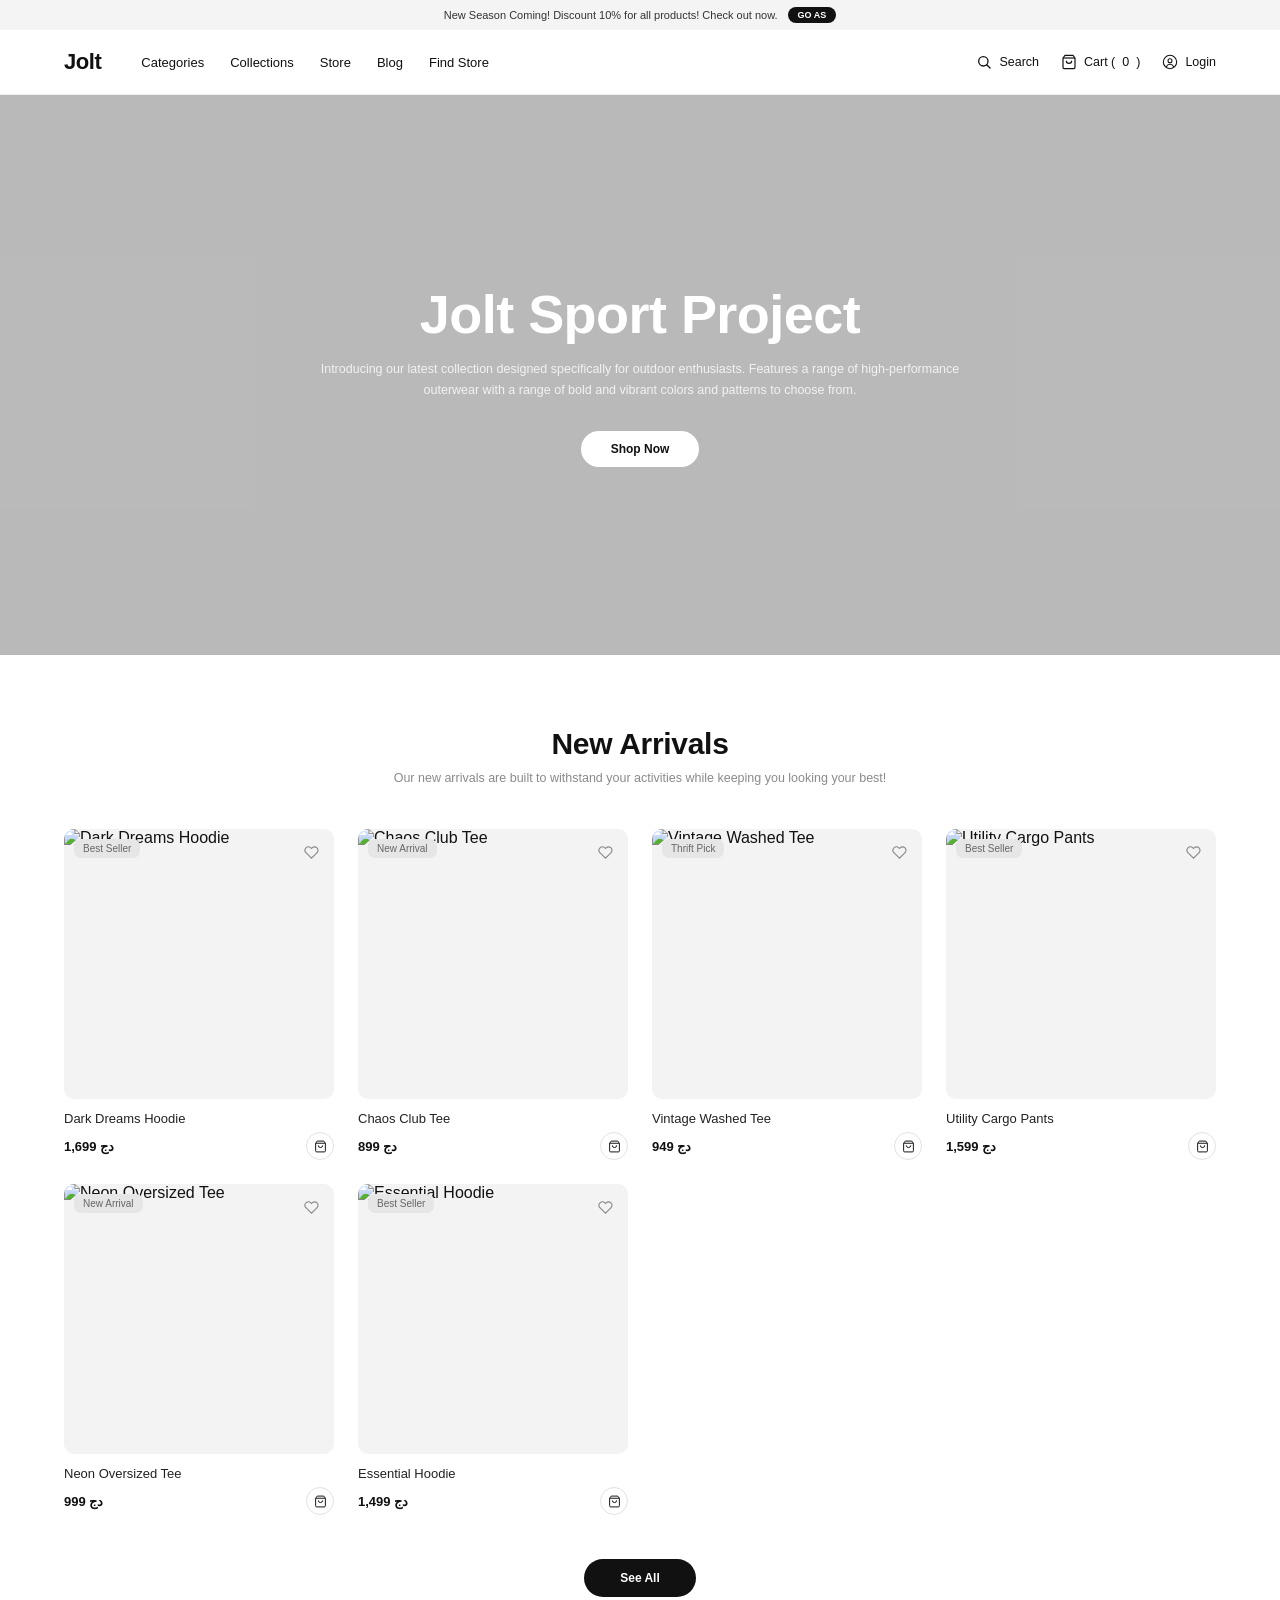
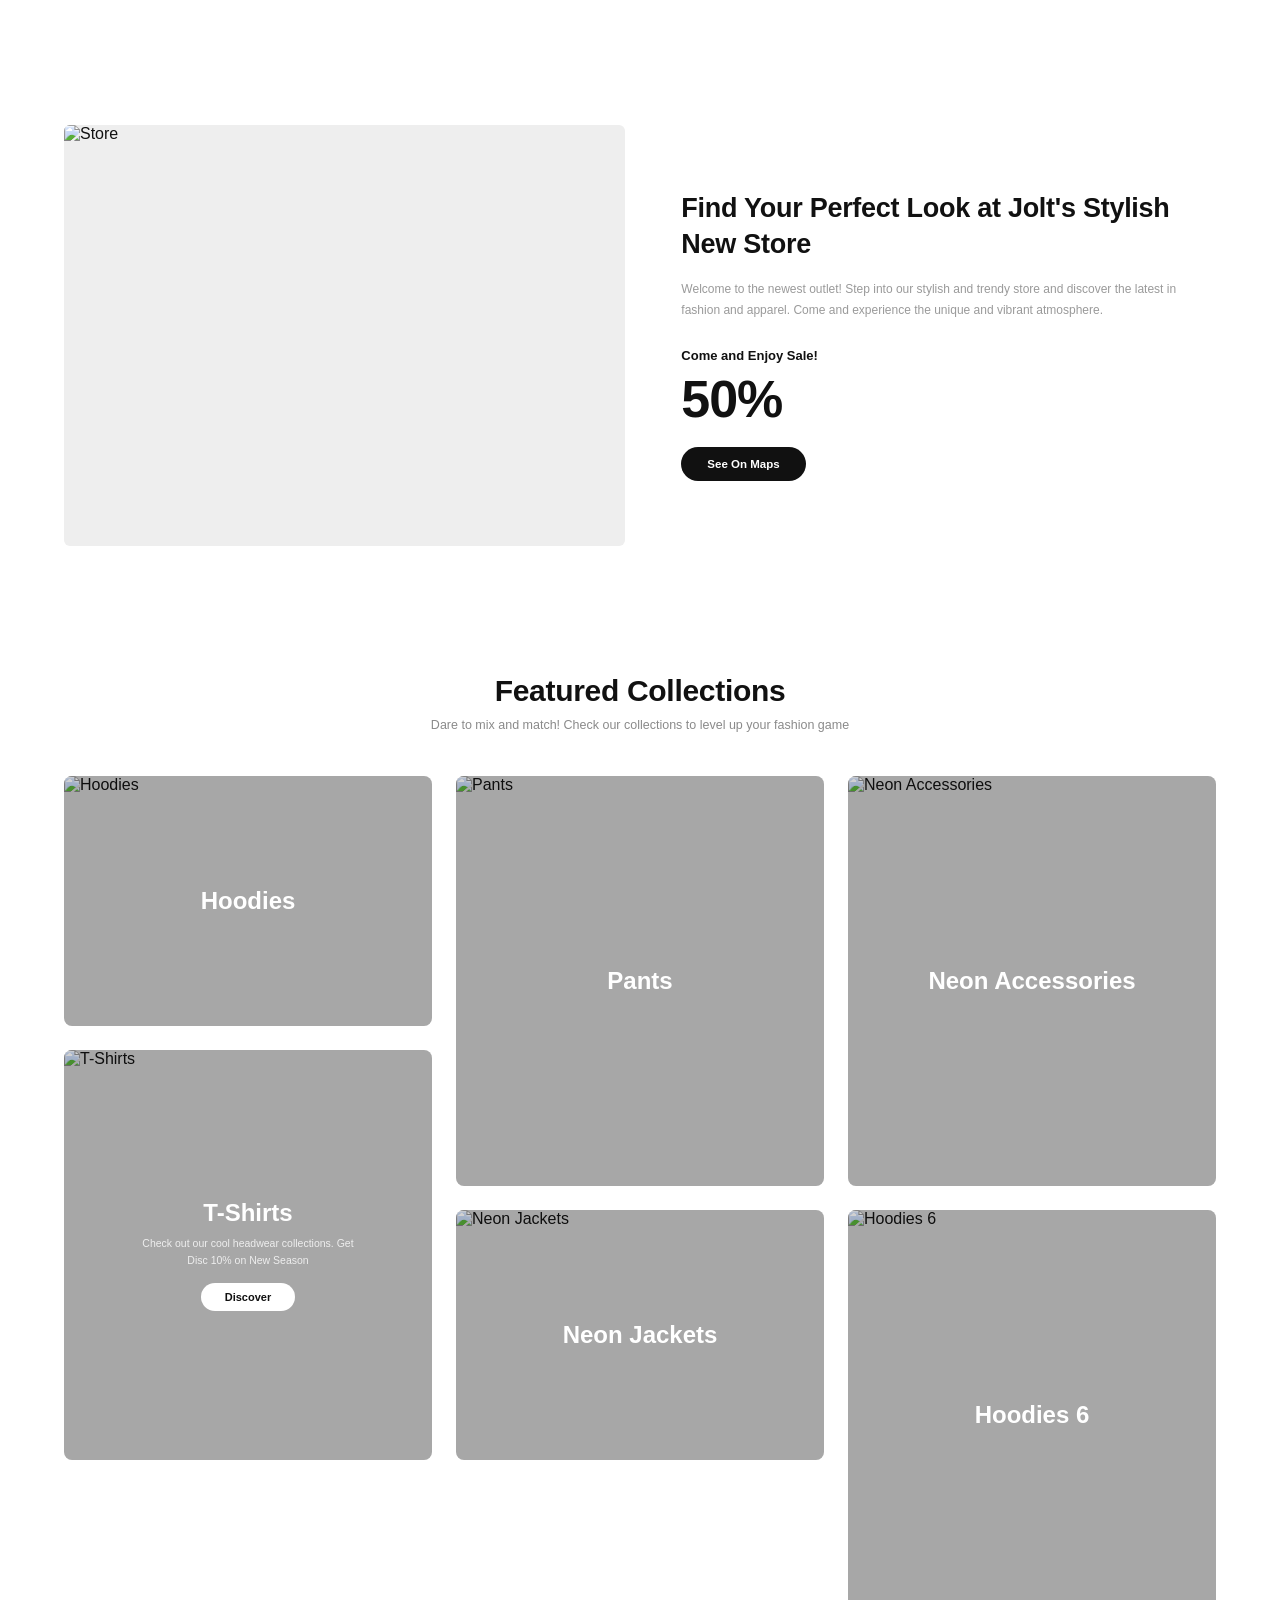
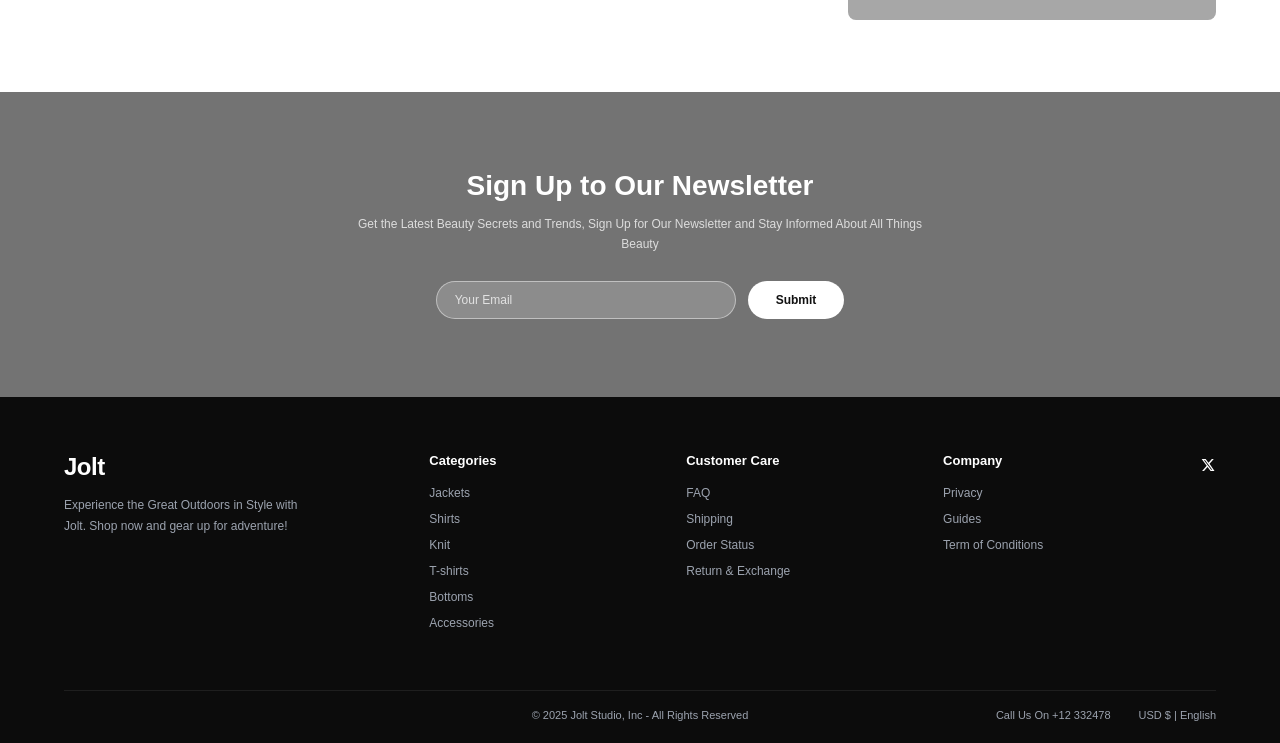
==== black.html @ 1774fdbb "refactor: deep cleanup + extract 3 new shared modules (orders, cart, format) Extracted from white/bl" ====
<!DOCTYPE html>
<html lang="en">
<head>
<meta charset="UTF-8">
<meta name="viewport" content="width=device-width, initial-scale=1.0">
<title>NOIR — Premium Fashion Store</title>
<meta name="description" content="NOIR — Premium fashion store. Curated pieces, premium quality, delivered to your door across Algeria.">
<meta name="theme-color" content="#0f172a">
<link rel="canonical" href="">

<!-- Open Graph -->
<meta property="og:type" content="website">
<meta property="og:title" content="NOIR — Premium Fashion Store">
<meta property="og:description" content="Premium fashion store. Curated pieces, premium quality, delivered to your door across Algeria.">
<meta property="og:site_name" content="NOIR">

<!-- Twitter Card -->
<meta name="twitter:card" content="summary_large_image">
<meta name="twitter:title" content="NOIR — Premium Fashion Store">
<meta name="twitter:description" content="Premium fashion store. Curated pieces, premium quality, delivered to your door across Algeria.">

<!-- Prevent caching of old version -->
<meta http-equiv="Cache-Control" content="no-cache, no-store, must-revalidate">
<meta http-equiv="Pragma" content="no-cache">
<meta http-equiv="Expires" content="0">
<meta name="version" content="noir-v3">

<!-- Force fresh load: redirect to URL with version param if missing -->
<script>
(function() {
    try {
        var VERSION = 'noir-v3';
        var url = new URL(window.location.href);
        if (url.searchParams.get('cv') !== VERSION) {
            url.searchParams.set('cv', VERSION);
            window.location.replace(url.toString());
        }
    } catch (e) {
        console.error('Cache bust failed:', e);
    }
})();
</script>

<link rel="stylesheet" href="https://cdn.jsdelivr.net/fontsource/css/inter@latest/400.css">
<link rel="stylesheet" href="https://cdn.jsdelivr.net/fontsource/css/inter@latest/500.css">
<link rel="stylesheet" href="https://cdn.jsdelivr.net/fontsource/css/inter@latest/600.css">
<link rel="stylesheet" href="https://cdn.jsdelivr.net/fontsource/css/inter@latest/700.css">
<link rel="stylesheet" href="https://cdn.jsdelivr.net/fontsource/css/inter@latest/800.css">
<script src="https://unpkg.com/lucide@latest/dist/umd/lucide.js"></script>
<style>

*{margin:0;padding:0;box-sizing:border-box}
button{font-family:inherit;border:none;background:none;cursor:pointer;color:inherit}
a{text-decoration:none;color:inherit}
img{display:block}
html,body{background:#fff}
body{font-family:'Inter',-apple-system,BlinkMacSystemFont,'Helvetica Neue',Arial,sans-serif;color:#111;-webkit-font-smoothing:antialiased}
.container{max-width:1200px;margin:0 auto;padding:0 24px}
/* ---------- Announcement ---------- */
.announce{background:#f4f4f4;font-size:11px;color:#333;display:flex;align-items:center;justify-content:center;gap:10px;padding:7px 12px;text-align:center}
.announce .pill{background:#111;color:#fff;border-radius:999px;padding:3px 10px;font-size:9px;font-weight:600;flex-shrink:0}
/* ---------- Header ---------- */
.header{background:#fff;border-bottom:1px solid #ececec}
.header-in{display:flex;align-items:center;height:64px;gap:40px}
.logo{font-size:22px;font-weight:800;letter-spacing:-.02em;color:#111}
.nav{display:flex;gap:26px;font-size:13px;color:#111}
.nav a:hover{opacity:.65}
.h-right{margin-left:auto;display:flex;align-items:center;gap:22px;font-size:12.5px;color:#111}
.h-item{display:flex;align-items:center;gap:7px;cursor:pointer}
.h-item:hover{opacity:.65}
.h-item svg{width:16px;height:16px}
/* ---------- Buttons ---------- */
.btn{display:inline-flex;align-items:center;justify-content:center;gap:8px;border-radius:999px;font-weight:600;transition:opacity .15s}
.btn:hover{opacity:.85}
.btn-white{background:#fff;color:#111;padding:11px 30px;font-size:12px}
.btn-black{background:#111;color:#fff;padding:11px 26px;font-size:11.5px}
/* ---------- Hero ---------- */
.hero{position:relative;height:560px;background-position:center;background-size:cover}
.hero::after{content:'';position:absolute;inset:0;background:rgba(25,25,25,.30)}
.hero-in{position:relative;z-index:1;height:100%;display:flex;flex-direction:column;align-items:center;justify-content:center;text-align:center;color:#fff;padding:0 24px}
.hero h1{font-size:54px;font-weight:700;letter-spacing:-.01em}
.hero p{margin-top:14px;max-width:660px;font-size:12.5px;line-height:1.7;color:#f2f2f2}
.hero .btn-white{margin-top:30px}
/* ---------- Sections ---------- */
.section{padding:72px 0}
.sec-title{font-size:30px;font-weight:700;text-align:center;letter-spacing:-.01em}
.sec-sub{margin-top:10px;text-align:center;font-size:12.5px;color:#8a8a8a}
/* ---------- Product cards ---------- */
.p-grid{display:grid;grid-template-columns:repeat(4,1fr);gap:24px;margin-top:44px}
.p-img{position:relative;background:#f3f3f3;border-radius:10px;aspect-ratio:1;overflow:hidden;cursor:pointer}
.p-img img{width:100%;height:100%;object-fit:cover}
.heart{position:absolute;top:10px;right:10px;width:26px;height:26px;display:flex;align-items:center;justify-content:center;color:#8b8b8b;border-radius:50%;z-index:2}
.heart svg{width:15px;height:15px;fill:none;stroke:currentColor;stroke-width:1.8}
.heart.active{color:#e12d2d}
.heart.active svg{fill:#e12d2d;stroke:#e12d2d}
.badge{position:absolute;top:10px;left:10px;background:#e6e6e6;color:#666;font-size:10px;padding:4px 9px;border-radius:7px;font-weight:500;z-index:2}
.p-name{margin-top:12px;font-size:13px;color:#222}
.p-row{display:flex;align-items:center;justify-content:space-between;margin-top:6px}
.p-price{font-size:13px;font-weight:700}
.p-add{width:28px;height:28px;border:1px solid #e2e2e2;border-radius:50%;background:#fff;display:flex;align-items:center;justify-content:center;color:#111}
.p-add:hover{background:#111;color:#fff}
.p-add svg{width:13px;height:13px}
.see-all{margin:44px auto 0;display:flex;padding:12px 36px;font-size:12px}
/* ---------- Tokyo ---------- */
.tokyo{display:grid;grid-template-columns:1.05fr 1fr;gap:56px;align-items:center;padding:56px 0}
.tokyo-img{border-radius:6px;overflow:hidden;aspect-ratio:4/3;background:#eee}
.tokyo-img img{width:100%;height:100%;object-fit:cover}
.tokyo h2{font-size:27px;font-weight:700;line-height:1.35;letter-spacing:-.01em}
.tokyo p{margin-top:16px;font-size:12px;color:#9a9a9a;line-height:1.8}
.tokyo .sale-l{margin-top:26px;font-size:13px;font-weight:700;color:#111}
.tokyo .sale-n{font-size:52px;font-weight:800;margin:6px 0 18px;letter-spacing:-.02em}
/* ---------- Collections ---------- */
.coll-grid{display:grid;grid-template-columns:repeat(3,1fr);gap:24px;margin-top:44px}
.coll-col{display:flex;flex-direction:column;gap:24px}
.coll-card{position:relative;border-radius:8px;overflow:hidden;background:#ccc}
.coll-card img{position:absolute;inset:0;width:100%;height:100%;object-fit:cover}
.coll-card::after{content:'';position:absolute;inset:0;background:rgba(0,0,0,.18)}
.coll-in{position:absolute;inset:0;z-index:1;display:flex;flex-direction:column;align-items:center;justify-content:center;color:#fff;text-align:center;padding:16px}
.coll-in h3{font-size:24px;font-weight:600}
.coll-in p{margin-top:8px;font-size:10.5px;color:#eee;max-width:230px;line-height:1.6}
.coll-in .btn-white{margin-top:14px;padding:8px 24px;font-size:11px}
/* ---------- Newsletter ---------- */
.news{position:relative;background-position:center;background-size:cover;padding:78px 24px;text-align:center;color:#fff}
.news::after{content:'';position:absolute;inset:0;background:rgba(0,0,0,.55)}
.news-in{position:relative;z-index:1}
.news h2{font-size:28px;font-weight:700}
.news p{margin:12px auto 26px;font-size:12px;color:#ddd;max-width:600px;line-height:1.7}
.news-form{display:flex;gap:12px;justify-content:center;flex-wrap:wrap}
.news-input{width:300px;max-width:78vw;border-radius:999px;padding:11px 18px;border:1px solid rgba(255,255,255,.45);background:rgba(255,255,255,.18);color:#fff;font-size:12px;outline:none;font-family:inherit}
.news-input::placeholder{color:#e2e2e2}
.news-form .btn-white{padding:11px 28px;font-size:12px}
/* ---------- Footer ---------- */
.footer{background:#0c0c0c;color:#9ca3af;padding:56px 0 0;font-size:12px}
.f-grid{display:grid;grid-template-columns:1.5fr 1fr 1fr 1fr auto;gap:40px;align-items:start}
.f-brand .logo{color:#fff;font-size:24px}
.f-brand p{margin-top:14px;line-height:1.8;max-width:250px}
.f-col h4{color:#fff;font-size:13px;font-weight:600;margin-bottom:18px}
.f-col a{display:block;margin-bottom:12px;color:#9ca3af}
.f-col a:hover{color:#fff}
.f-social{display:flex;gap:14px;color:#fff;padding-top:4px}
.f-social a:hover{opacity:.7}
.f-social svg{width:16px;height:16px}
.f-bottom{margin-top:48px;border-top:1px solid #1f1f1f;padding:18px 0 22px}
.f-bottom-in{position:relative;display:flex;align-items:center;justify-content:center;font-size:11px;color:#9ca3af}
.f-right{position:absolute;right:0;display:flex;gap:28px}
/* ---------- Product page ---------- */
.crumb{display:flex;gap:8px;align-items:center;font-size:11px;color:#9a9a9a;padding:18px 0}
.crumb a:hover{color:#111}
.crumb .sep{color:#cfcfcf}
.crumb .cur{color:#111}
.pdp{display:grid;grid-template-columns:1.12fr 1fr;gap:32px;align-items:start}
.gallery{display:grid;grid-template-columns:88px 1fr;gap:16px;align-items:start}
.thumbs{display:flex;flex-direction:column;gap:12px}
.thumb{width:88px;height:88px;border-radius:8px;overflow:hidden;background:#f3f3f3;padding:0;border:1px solid transparent;cursor:pointer}
.thumb img{width:100%;height:100%;object-fit:cover}
.thumb.sel{border-color:#d5d5d5}
.thumb-more{width:40px;height:40px;margin:4px auto 0;border:1px solid #e3e3e3;border-radius:50%;display:flex;align-items:center;justify-content:center;background:#fff}
.thumb-more:hover{background:#f5f5f5}
.main-img{position:relative;background:#f3f3f3;border-radius:12px;aspect-ratio:1;overflow:hidden}
.main-img img{width:100%;height:100%;object-fit:cover}
.disc{position:absolute;top:14px;left:14px;background:#ef3e36;color:#fff;font-size:11px;font-weight:600;padding:4px 9px;border-radius:6px}
.heart-circle{position:absolute;top:12px;right:12px;width:38px;height:38px;border-radius:50%;background:#fff;display:flex;align-items:center;justify-content:center;box-shadow:0 1px 4px rgba(0,0,0,.08);color:#333}
.heart-circle svg{width:16px;height:16px;fill:none;stroke:currentColor;stroke-width:1.8}
.heart-circle.active{color:#e12d2d}
.heart-circle.active svg{fill:#e12d2d;stroke:#e12d2d}
.info h1{font-size:26px;font-weight:700;letter-spacing:-.01em}
.rate-row{display:flex;align-items:center;gap:10px;margin-top:12px}
.rate-count{font-size:12px;color:#8a8a8a}
.stars{display:inline-flex;gap:2px;align-items:center}
.star{position:relative;display:inline-block}
.star>svg{display:block}
.star-clip{position:absolute;left:0;top:0;height:100%;overflow:hidden;display:flex}
.price-row{display:flex;align-items:baseline;gap:12px;margin-top:16px}
.price{font-size:24px;font-weight:800}
.price-old{font-size:15px;color:#b0b0b0;text-decoration:line-through}
.p-desc{margin-top:16px;font-size:13px;color:#555;line-height:1.7;max-width:430px}
.opt{margin-top:22px;font-size:12px;color:#444}
.swatches{display:flex;gap:12px;margin-top:10px}
.swatch{width:30px;height:30px;border-radius:50%;cursor:pointer}
.swatch.sel{box-shadow:0 0 0 2px #fff,0 0 0 4px #111}
.qty-row{display:flex;gap:10px;margin-top:10px}
.qty-btn{width:38px;height:38px;border:1px solid #e2e2e2;border-radius:8px;background:#fff;font-size:16px}
.qty-btn:hover{background:#f5f5f5}
.qty-val{width:38px;height:38px;border:1px solid #e2e2e2;border-radius:8px;display:flex;align-items:center;justify-content:center;font-size:13px}
.add-cart{width:100%;margin-top:24px;background:#111;color:#fff;border-radius:999px;padding:14px;font-size:13px;font-weight:600;display:flex;align-items:center;justify-content:center;gap:10px}
.add-cart:hover{opacity:.85}
.add-cart svg{width:15px;height:15px}
.buy-now{width:100%;margin-top:12px;background:#f1f1f1;color:#111;border-radius:999px;padding:14px;font-size:13px;font-weight:600}
.buy-now:hover{background:#e7e7e7}
.perks{display:flex;gap:28px;margin-top:26px}
.perk{display:flex;gap:10px;align-items:flex-start}
.perk svg{width:20px;height:20px;color:#111;flex-shrink:0}
.perk b{font-size:12px;display:block;font-weight:600}
.perk span{font-size:11px;color:#8a8a8a}
/* ---------- Description tabs ---------- */
.desc-sec{display:grid;grid-template-columns:1fr 1fr;gap:56px;margin-top:60px}
.tabs{display:flex;gap:34px;border-bottom:1px solid #e7e7e7}
.tab{padding:12px 2px;font-size:13px;color:#8a8a8a;border-bottom:2px solid transparent;margin-bottom:-1px}
.tab.active{color:#111;border-color:#111;font-weight:600}
.desc-body{padding-top:24px;font-size:13px;color:#555;line-height:1.8}
.desc-body ul{margin-top:18px;list-style:none}
.desc-body li{margin-bottom:12px;padding-left:16px;position:relative;font-size:12px;color:#666}
.desc-body li::before{content:'•';position:absolute;left:0;color:#666}
.desc-img{width:100%;height:100%;min-height:360px;object-fit:cover}
/* ---------- Reviews ---------- */
.reviews{margin-top:56px;border-top:1px solid #eee;padding-top:40px}
.rev-head{display:flex;align-items:center;justify-content:space-between}
.rev-head h2{font-size:17px;font-weight:700}
.rev-head h2 span{font-weight:500;color:#555}
.view-all{font-size:12px;color:#555}
.view-all:hover{color:#111}
.rev-grid{display:grid;grid-template-columns:auto 1fr 1.25fr auto;gap:44px;align-items:center;margin-top:28px}
.rev-score .big{font-size:52px;font-weight:800;letter-spacing:-.02em}
.rev-score .stars{margin:12px 0 10px}
.rev-score .sub{font-size:11px;color:#8a8a8a}
.bars{display:flex;flex-direction:column;gap:9px;min-width:250px}
.bar-row{display:flex;align-items:center;gap:8px;font-size:11px;color:#555}
.bar-row .n{width:8px}
.bar-row .star-i{color:#f59e0b;display:flex}
.bar-track{flex:1;height:5px;background:#ececec;border-radius:999px;overflow:hidden}
.bar-fill{height:100%;background:#111;border-radius:999px}
.bar-pct{width:32px;text-align:right;color:#777}
.rev-card{background:#f7f7f7;border-radius:12px;padding:22px}
.rev-top{display:flex;justify-content:space-between;align-items:center}
.rev-date{font-size:11px;color:#8a8a8a}
.rev-title{margin-top:14px;font-size:13px;font-weight:700}
.rev-text{margin-top:8px;font-size:12px;color:#666;line-height:1.7}
.rev-author{margin-top:14px;font-size:12px;font-weight:600}
.rev-nav{display:flex;gap:10px}
.rev-arrow{width:38px;height:38px;border:1px solid #e3e3e3;border-radius:50%;background:#fff;display:flex;align-items:center;justify-content:center}
.rev-arrow:hover{background:#f5f5f5}
.rev-arrow svg{width:14px;height:14px}
.related h2{font-size:18px;font-weight:700;margin:56px 0 24px}
.rel-grid{display:grid;grid-template-columns:repeat(5,1fr);gap:20px}
.rel-grid .p-name{font-size:12px}
.rel-grid .p-price{font-size:12px}
/* ---------- Responsive ---------- */
@media (max-width:1100px){
  .p-grid{grid-template-columns:repeat(3,1fr)}
  .rel-grid{grid-template-columns:repeat(3,1fr)}
  .rev-grid{grid-template-columns:auto 1fr;gap:32px}
  .f-grid{grid-template-columns:1.4fr 1fr 1fr;row-gap:36px}
  .f-social{grid-column:1/-1}
}
@media (max-width:900px){
  .nav{display:none}
  .pdp{grid-template-columns:1fr}
  .gallery{grid-template-columns:1fr}
  .thumbs{flex-direction:row;order:2;overflow-x:auto}
  .thumb{flex-shrink:0}
  .thumb-more{margin:0}
  .desc-sec{grid-template-columns:1fr;gap:28px}
  .desc-img{min-height:260px}
  .tokyo{grid-template-columns:1fr;gap:28px;padding:40px 0}
  .coll-grid{grid-template-columns:1fr 1fr}
  .rev-grid{grid-template-columns:1fr;gap:28px}
  .f-grid{grid-template-columns:1fr 1fr}
  .hero{height:460px}
  .hero h1{font-size:40px}
}
@media (max-width:640px){
  .p-grid{grid-template-columns:repeat(2,1fr);gap:14px}
  .rel-grid{grid-template-columns:repeat(2,1fr);gap:14px}
  .coll-grid{grid-template-columns:1fr}
  .hero h1{font-size:32px}
  .sec-title{font-size:24px}
  .tokyo h2{font-size:22px}
  .tokyo .sale-n{font-size:42px}
  .f-grid{grid-template-columns:1fr}
  .f-bottom-in{flex-direction:column;gap:10px}
  .f-right{position:static;gap:18px}
  .perks{flex-direction:column;gap:16px}
  .h-right{gap:14px}
  .section{padding:52px 0}
}

/* ===== HIDDEN INFRASTRUCTURE STYLES (toast, cart drawer, zoom overlay) ===== */
/* These styles are for NEW elements added to support black's backend services.
   They do NOT modify any existing black-update styles. */

/* Toast notification */
#toast{position:fixed;bottom:24px;left:50%;transform:translateX(-50%) translateY(100px);background:#111;color:#fff;padding:12px 24px;border-radius:8px;font-size:13px;font-weight:500;z-index:99999;opacity:0;transition:opacity .3s,transform .3s;pointer-events:none;box-shadow:0 4px 12px rgba(0,0,0,.15);max-width:90vw;text-align:center}
#toast.show{opacity:1;transform:translateX(-50%) translateY(0)}
#toastMsg{display:inline-block}

/* Cart drawer (slide-in from right) */
#cartOverlay{position:fixed;inset:0;background:rgba(0,0,0,.45);z-index:9997;opacity:0;visibility:hidden;transition:opacity .3s,visibility .3s}
#cartOverlay.active{opacity:1;visibility:visible}
#cartDrawer{position:fixed;top:0;right:0;bottom:0;width:380px;max-width:90vw;background:#fff;z-index:9998;transform:translateX(100%);transition:transform .3s;display:flex;flex-direction:column;font-family:'Inter',sans-serif}
#cartDrawer.active{transform:translateX(0)}
#cartDrawer .cart-header{display:flex;align-items:center;justify-content:space-between;padding:18px 20px;border-bottom:1px solid #ececec}
#cartDrawer .cart-header h3{font-size:16px;font-weight:700;color:#111}
#cartDrawer .cart-close{font-size:24px;color:#999;background:none;border:none;cursor:pointer;line-height:1}
#cartDrawer .cart-close:hover{color:#111}
#cartDrawer .cart-body{flex:1;overflow-y:auto;padding:16px 20px}
#cartDrawer .cart-empty{text-align:center;padding:40px 20px;color:#888}
#cartDrawer .cart-empty svg{width:48px;height:48px;margin:0 auto 12px;display:block;stroke:#ccc}
#cartDrawer .cart-empty h4{font-size:15px;font-weight:600;color:#333;margin-bottom:6px}
#cartDrawer .cart-empty p{font-size:12px;color:#999}
#cartDrawer .cart-item{display:flex;gap:12px;padding:12px 0;border-bottom:1px solid #f0f0f0}
#cartDrawer .cart-item-img{width:60px;height:60px;border-radius:8px;overflow:hidden;background:#f3f3f3;flex-shrink:0}
#cartDrawer .cart-item-img img{width:100%;height:100%;object-fit:cover}
#cartDrawer .cart-item-info{flex:1;min-width:0}
#cartDrawer .cart-item-name{font-size:13px;font-weight:600;color:#111;margin-bottom:4px}
#cartDrawer .cart-item-variant{font-size:11px;color:#888;margin-bottom:8px}
#cartDrawer .cart-item-controls{display:flex;align-items:center;justify-content:space-between}
#cartDrawer .cart-item-qty{display:flex;align-items:center;gap:8px}
#cartDrawer .cart-item-qty button{width:24px;height:24px;border:1px solid #e2e2e2;border-radius:4px;background:#fff;cursor:pointer;display:flex;align-items:center;justify-content:center}
#cartDrawer .cart-item-qty button:hover{background:#f5f5f5}
#cartDrawer .cart-item-qty span{font-size:13px;font-weight:600;min-width:20px;text-align:center}
#cartDrawer .cart-item-price{font-size:13px;font-weight:700;color:#111}
#cartDrawer .cart-item-remove{width:28px;height:28px;background:none;border:none;cursor:pointer;color:#999;display:flex;align-items:center;justify-content:center;flex-shrink:0}
#cartDrawer .cart-item-remove:hover{color:#e12d2d}
#cartDrawer .cart-footer{padding:16px 20px;border-top:1px solid #ececec;background:#fafafa}
#cartDrawer .cart-total-row{display:flex;justify-content:space-between;font-size:13px;margin-bottom:8px;color:#555}
#cartDrawer .cart-total-row.grand{font-size:16px;font-weight:700;color:#111;border-top:1px solid #ddd;padding-top:8px;margin-top:4px}
#cartDrawer .btn-cart-checkout{width:100%;margin-top:12px;padding:14px;background:#111;color:#fff;border:none;border-radius:999px;cursor:pointer;font-size:13px;font-weight:600;display:flex;align-items:center;justify-content:center;gap:8px;font-family:inherit}
#cartDrawer .btn-cart-checkout:hover{opacity:.85}

/* Zoom overlay (full-screen image viewer) */
#zoomOverlay{position:fixed;inset:0;background:rgba(0,0,0,.92);z-index:99999;display:none;align-items:center;justify-content:center;flex-direction:column}
#zoomOverlay.active{display:flex}
#zoomOverlay img{max-width:90vw;max-height:80vh;object-fit:contain;border-radius:4px}
#zoomOverlay .zoom-counter{color:#fff;font-size:14px;margin-top:16px;font-family:'Inter',sans-serif}
#zoomOverlay .zoom-close{position:absolute;top:20px;right:24px;width:40px;height:40px;border-radius:50%;background:rgba(255,255,255,.15);color:#fff;border:none;cursor:pointer;font-size:22px;display:flex;align-items:center;justify-content:center}
#zoomOverlay .zoom-close:hover{background:rgba(255,255,255,.25)}
#zoomOverlay .zoom-prev,#zoomOverlay .zoom-next{position:absolute;top:50%;transform:translateY(-50%);width:44px;height:44px;border-radius:50%;background:rgba(255,255,255,.15);color:#fff;border:none;cursor:pointer;display:flex;align-items:center;justify-content:center}
#zoomOverlay .zoom-prev:hover,#zoomOverlay .zoom-next:hover{background:rgba(255,255,255,.25)}
#zoomOverlay .zoom-prev{left:24px}
#zoomOverlay .zoom-next{right:24px}
#zoomOverlay .zoom-prev svg,#zoomOverlay .zoom-next svg{width:20px;height:20px;stroke:#fff}

/* ============ DIRECT ORDER CARD (Product Page) ============ */
.direct-order-card{background:#fff;border:1px solid #ececec;border-radius:12px;padding:28px;margin-top:32px;max-width:480px}
.direct-order-card .doc-header{display:flex;align-items:center;gap:10px;margin-bottom:18px;padding-bottom:14px;border-bottom:1px solid #f0f0f0}
.direct-order-card .doc-header svg{width:18px;height:18px;color:#111;flex-shrink:0}
.direct-order-card .doc-header h3{font-size:15px;font-weight:700;color:#111;letter-spacing:-.01em}
.direct-order-card .doc-item{display:flex;gap:14px;padding:12px 0;border-bottom:1px solid #f5f5f5}
.direct-order-card .doc-item-img{width:64px;height:64px;border-radius:8px;overflow:hidden;background:#f3f3f3;flex-shrink:0}
.direct-order-card .doc-item-img img{width:100%;height:100%;object-fit:cover}
.direct-order-card .doc-item-info{flex:1;min-width:0}
.direct-order-card .doc-item-name{font-size:13px;font-weight:600;color:#111;margin-bottom:3px}
.direct-order-card .doc-item-variant{font-size:11px;color:#888}
.direct-order-card .doc-item-price{font-size:14px;font-weight:700;color:#111;text-align:right;white-space:nowrap}
.direct-order-card .doc-item-price-old{font-size:11px;color:#b0b0b0;text-decoration:line-through;font-weight:400;display:block}
.direct-order-card .doc-qty-row{display:flex;align-items:center;justify-content:space-between;padding:14px 0;border-bottom:1px solid #f5f5f5}
.direct-order-card .doc-qty-label{font-size:12px;color:#555;font-weight:500}
.direct-order-card .doc-qty-control{display:flex;align-items:center;gap:0;border:1px solid #e2e2e2;border-radius:999px;overflow:hidden}
.direct-order-card .doc-qty-control button{width:32px;height:32px;background:#fff;display:flex;align-items:center;justify-content:center;cursor:pointer;color:#111;transition:background .15s}
.direct-order-card .doc-qty-control button:hover{background:#f5f5f5}
.direct-order-card .doc-qty-control span{min-width:36px;text-align:center;font-size:13px;font-weight:600;color:#111}
.direct-order-card .doc-totals{padding:14px 0}
.direct-order-card .doc-total-row{display:flex;justify-content:space-between;align-items:center;padding:5px 0;font-size:12.5px;color:#666}
.direct-order-card .doc-total-row.grand{font-size:16px;font-weight:700;color:#111;border-top:1px solid #ececec;margin-top:6px;padding-top:12px}
.direct-order-card .doc-total-row .free{color:#1e7e34;font-weight:600}
.direct-order-card .doc-total-row .discount{color:#ef3e36}
.direct-order-card .doc-submit{width:100%;background:#111;color:#fff;border-radius:999px;padding:14px;font-size:13px;font-weight:600;cursor:pointer;margin-top:8px;display:flex;align-items:center;justify-content:center;gap:8px;transition:opacity .15s}
.direct-order-card .doc-submit:hover{opacity:.85}
.direct-order-card .doc-submit svg{width:15px;height:15px}
.direct-order-card .doc-submit:disabled{opacity:.5;cursor:not-allowed}
.direct-order-card .doc-trust{display:flex;align-items:center;gap:10px;margin-top:14px;padding:12px;background:#fafafa;border-radius:8px}
.direct-order-card .doc-trust svg{width:18px;height:18px;color:#111;flex-shrink:0}
.direct-order-card .doc-trust-title{font-size:12px;font-weight:600;color:#111}
.direct-order-card .doc-trust-sub{font-size:10.5px;color:#888}
.direct-order-card .doc-terms{font-size:10.5px;color:#999;text-align:center;margin-top:10px;line-height:1.5}
.direct-order-card .doc-form-section{margin-top:16px;padding-top:16px;border-top:1px solid #f0f0f0}
.direct-order-card .doc-form-section h4{font-size:12px;font-weight:700;color:#111;margin-bottom:10px;text-transform:uppercase;letter-spacing:.05em}
.direct-order-card .doc-form-row{display:grid;grid-template-columns:1fr 1fr;gap:10px;margin-bottom:10px}
.direct-order-card .doc-form-row.single{grid-template-columns:1fr}
.direct-order-card .doc-input,.direct-order-card .doc-select,.direct-order-card .doc-textarea{width:100%;padding:10px 12px;border:1px solid #e2e2e2;border-radius:8px;font-size:12.5px;font-family:inherit;color:#111;background:#fff;outline:none;transition:border-color .15s}
.direct-order-card .doc-input:focus,.direct-order-card .doc-select:focus,.direct-order-card .doc-textarea:focus{border-color:#111}
.direct-order-card .doc-textarea{resize:vertical;min-height:60px}
.direct-order-card .doc-delivery-types{display:flex;gap:8px;margin-bottom:10px}
.direct-order-card .doc-delivery-btn{flex:1;padding:10px;border:1px solid #e2e2e2;border-radius:8px;background:#fff;cursor:pointer;font-size:11.5px;color:#555;display:flex;align-items:center;justify-content:center;gap:6px;transition:all .15s}
.direct-order-card .doc-delivery-btn svg{width:14px;height:14px}
.direct-order-card .doc-delivery-btn.active{background:#111;color:#fff;border-color:#111}
.direct-order-card .doc-shipping-info{font-size:11px;color:#666;padding:8px 12px;background:#f8f8f8;border-radius:6px;margin-bottom:10px;display:flex;align-items:center;gap:6px}
.direct-order-card .doc-shipping-info svg{width:13px;height:13px;color:#111;flex-shrink:0}

/* TTS section inside direct order card (black.html style — black/white, not purple) */
.direct-order-card .tts-block{background:#fafafa;border:1px solid #ececec;border-radius:8px;padding:14px;margin:14px 0}
.direct-order-card .tts-block.active{background:#fff;border-color:#111}
.direct-order-card .tts-header{display:flex;align-items:flex-start;justify-content:space-between;gap:10px;cursor:pointer}
.direct-order-card .tts-header-left{display:flex;align-items:flex-start;gap:10px;flex:1}
.direct-order-card .tts-header-left svg{width:18px;height:18px;color:#111;flex-shrink:0;margin-top:1px}
.direct-order-card .tts-title-text{font-size:12.5px;font-weight:700;color:#111}
.direct-order-card .tts-desc-text{font-size:10.5px;color:#888;margin-top:2px;line-height:1.5}
.direct-order-card .tts-toggle-switch{width:38px;height:22px;border-radius:999px;background:#d4d4d4;position:relative;flex-shrink:0;transition:background .2s;cursor:pointer}
.direct-order-card .tts-toggle-switch::after{content:'';position:absolute;top:2px;left:2px;width:18px;height:18px;border-radius:50%;background:#fff;transition:left .2s;box-shadow:0 1px 3px rgba(0,0,0,.15)}
.direct-order-card .tts-block.active .tts-toggle-switch{background:#111}
.direct-order-card .tts-block.active .tts-toggle-switch::after{left:18px}
.direct-order-card .tts-body{margin-top:12px;padding-top:12px;border-top:1px solid #ececec;display:none}
.direct-order-card .tts-block.active .tts-body{display:block}
.direct-order-card .tts-backup-label{font-size:11px;color:#555;margin-bottom:8px;font-weight:500}
.direct-order-card .tts-backup-label .req{color:#ef3e36}
.direct-order-card .tts-size-row{display:flex;gap:8px;flex-wrap:wrap}
.direct-order-card .tts-size-btn{padding:7px 14px;border:1px solid #e2e2e2;border-radius:999px;background:#fff;color:#111;font-size:11.5px;cursor:pointer;transition:all .15s;font-weight:500}
.direct-order-card .tts-size-btn:hover:not(:disabled){border-color:#111}
.direct-order-card .tts-size-btn.selected{background:#111;color:#fff;border-color:#111}
.direct-order-card .tts-size-btn:disabled{opacity:.35;cursor:not-allowed;background:#f5f5f5}
.direct-order-card .tts-fee-note{font-size:11px;color:#666;margin-top:10px;padding:8px 10px;background:#f8f8f8;border-radius:6px}
.direct-order-card .tts-fee-note strong{color:#111;font-weight:700}

/* ============ CART PAGE (Checkout) ============ */
.cart-page{max-width:1100px;margin:0 auto;padding:32px 24px}
.cart-page-header{display:flex;align-items:center;justify-content:space-between;margin-bottom:28px;flex-wrap:wrap;gap:12px}
.cart-page-header h1{font-size:28px;font-weight:800;letter-spacing:-.02em;color:#111}
.cart-page-header .back-link{font-size:12.5px;color:#555;cursor:pointer;display:flex;align-items:center;gap:6px}
.cart-page-header .back-link:hover{color:#111}
.cart-page-grid{display:grid;grid-template-columns:1fr 380px;gap:32px;align-items:start}
.cart-items-col{display:flex;flex-direction:column;gap:14px}
.cart-item-row{display:flex;gap:16px;background:#fff;border:1px solid #ececec;border-radius:12px;padding:16px;position:relative}
.cart-item-row img{width:80px;height:80px;border-radius:8px;object-fit:cover;background:#f3f3f3;flex-shrink:0}
.cart-item-info{flex:1;min-width:0}
.cart-item-name{font-size:14px;font-weight:600;color:#111;margin-bottom:4px}
.cart-item-variant{font-size:12px;color:#888;margin-bottom:10px}
.cart-item-bottom{display:flex;align-items:center;justify-content:space-between}
.cart-item-qty{display:flex;align-items:center;border:1px solid #e2e2e2;border-radius:999px;overflow:hidden}
.cart-item-qty button{width:30px;height:30px;background:#fff;display:flex;align-items:center;justify-content:center;cursor:pointer;color:#111}
.cart-item-qty button:hover{background:#f5f5f5}
.cart-item-qty span{min-width:32px;text-align:center;font-size:12.5px;font-weight:600}
.cart-item-price{font-size:14px;font-weight:700;color:#111}
.cart-item-remove{position:absolute;top:12px;right:12px;width:28px;height:28px;border-radius:50%;background:#fff;border:1px solid #ececec;display:flex;align-items:center;justify-content:center;cursor:pointer;color:#999}
.cart-item-remove:hover{background:#ef3e36;color:#fff;border-color:#ef3e36}
.cart-item-remove svg{width:13px;height:13px}
.cart-empty-state{text-align:center;padding:80px 20px;background:#fff;border:1px solid #ececec;border-radius:12px}
.cart-empty-state svg{width:64px;height:64px;color:#d4d4d4;margin:0 auto 16px;display:block}
.cart-empty-state h3{font-size:18px;font-weight:700;color:#111;margin-bottom:6px}
.cart-empty-state p{font-size:13px;color:#888;margin-bottom:20px}
.cart-summary-card{background:#fff;border:1px solid #ececec;border-radius:12px;padding:24px;position:sticky;top:20px}
.cart-summary-card h3{font-size:15px;font-weight:700;color:#111;margin-bottom:16px;padding-bottom:12px;border-bottom:1px solid #f0f0f0}
.cart-summary-card .summary-row{display:flex;justify-content:space-between;padding:6px 0;font-size:13px;color:#666}
.cart-summary-card .summary-row.grand{font-size:18px;font-weight:800;color:#111;border-top:1px solid #ececec;margin-top:8px;padding-top:14px}
.cart-summary-card .summary-row .free{color:#1e7e34;font-weight:600}
.cart-summary-card .summary-row .discount{color:#ef3e36}
.cart-summary-card .summary-form{margin-top:20px;padding-top:20px;border-top:1px solid #f0f0f0;display:flex;flex-direction:column;gap:10px}
.cart-summary-card .summary-form h4{font-size:11px;font-weight:700;color:#111;text-transform:uppercase;letter-spacing:.06em;margin-bottom:4px}
.cart-summary-card .summary-input,.cart-summary-card .summary-select,.cart-summary-card .summary-textarea{width:100%;padding:10px 12px;border:1px solid #e2e2e2;border-radius:8px;font-size:12.5px;font-family:inherit;color:#111;outline:none}
.cart-summary-card .summary-input:focus,.cart-summary-card .summary-select:focus,.cart-summary-card .summary-textarea:focus{border-color:#111}
.cart-summary-card .summary-textarea{resize:vertical;min-height:50px}
.cart-summary-card .summary-delivery-row{display:flex;gap:8px}
.cart-summary-card .summary-delivery-btn{flex:1;padding:9px;border:1px solid #e2e2e2;border-radius:8px;background:#fff;cursor:pointer;font-size:11px;color:#555;display:flex;align-items:center;justify-content:center;gap:5px}
.cart-summary-card .summary-delivery-btn svg{width:13px;height:13px}
.cart-summary-card .summary-delivery-btn.active{background:#111;color:#fff;border-color:#111}
.cart-summary-card .summary-place-order{width:100%;background:#111;color:#fff;border-radius:999px;padding:14px;font-size:13px;font-weight:600;cursor:pointer;margin-top:10px;display:flex;align-items:center;justify-content:center;gap:8px;transition:opacity .15s}
.cart-summary-card .summary-place-order:hover{opacity:.85}
.cart-summary-card .summary-place-order:disabled{opacity:.5;cursor:not-allowed}
.cart-summary-card .summary-trust{display:flex;align-items:center;gap:8px;margin-top:14px;padding:10px;background:#fafafa;border-radius:8px}
.cart-summary-card .summary-trust svg{width:16px;height:16px;color:#111;flex-shrink:0}
.cart-summary-card .summary-trust-title{font-size:11px;font-weight:600;color:#111}
.cart-summary-card .summary-trust-sub{font-size:10px;color:#888}
.cart-summary-card .summary-tts{background:#fafafa;border:1px solid #ececec;border-radius:8px;padding:12px;margin-top:10px}
.cart-summary-card .summary-tts.active{background:#fff;border-color:#111}
.cart-summary-card .summary-tts-header{display:flex;align-items:flex-start;justify-content:space-between;gap:8px;cursor:pointer}
.cart-summary-card .summary-tts-left{display:flex;gap:8px;flex:1}
.cart-summary-card .summary-tts-left svg{width:15px;height:15px;color:#111;flex-shrink:0;margin-top:1px}
.cart-summary-card .summary-tts-name{font-size:11.5px;font-weight:600;color:#111}
.cart-summary-card .summary-tts-fee{font-size:10.5px;color:#888}
.cart-summary-card .summary-tts-toggle{width:32px;height:18px;border-radius:999px;background:#d4d4d4;position:relative;flex-shrink:0;transition:background .2s;cursor:pointer}
.cart-summary-card .summary-tts-toggle::after{content:'';position:absolute;top:2px;left:2px;width:14px;height:14px;border-radius:50%;background:#fff;transition:left .2s;box-shadow:0 1px 2px rgba(0,0,0,.15)}
.cart-summary-card .summary-tts.active .summary-tts-toggle{background:#111}
.cart-summary-card .summary-tts.active .summary-tts-toggle::after{left:16px}
.cart-summary-card .summary-tts-body{margin-top:10px;padding-top:10px;border-top:1px solid #ececec;display:none}
.cart-summary-card .summary-tts.active .summary-tts-body{display:block}
.cart-summary-card .summary-tts-sizes{display:flex;gap:6px;flex-wrap:wrap}
.cart-summary-card .summary-tts-size-btn{padding:5px 10px;border:1px solid #e2e2e2;border-radius:999px;background:#fff;color:#111;font-size:10.5px;cursor:pointer;font-weight:500}
.cart-summary-card .summary-tts-size-btn.selected{background:#111;color:#fff;border-color:#111}
.cart-summary-card .summary-tts-size-btn:disabled{opacity:.35;cursor:not-allowed;background:#f5f5f5}
@media(max-width:900px){
  .cart-page-grid{grid-template-columns:1fr}
  .cart-summary-card{position:static}
}
</style>
<!-- ✨ shared theme-router — موحَّد لكل القوالب (يصلح bug الـ neon المفقود) -->
<script src="/shared/theme-router.js"></script>
<!-- ✨ shared shipping — جدول الـ 58 ولاية + calcShipping (مُستخرَج من 3 ملفات) -->
<script src="/shared/shipping.js"></script>
<!-- ✨ shared supabase config — URL + KEY + WORKER_URL موحَّدة -->
<script src="/shared/supabase.js"></script>
<!-- ✨ shared store-data — fetchStoreData + subscribeToStoreProducts + reviews/pixels helpers (مُستخرَج من 3 ملفات) -->
<script src="/shared/store-data.js"></script>
<!-- ✨ shared orders — _getStoreId, _effectivePrice, saveOrderData, _shvVerifyOrderPrices (مُستخرَج من 3 ملفات) -->
<script src="/shared/orders.js"></script>
<!-- ✨ shared cart — getCart, setCart, addToCart, updateCartCount (مُستخرَج من 3 ملفات) -->
<script src="/shared/cart.js"></script>
<!-- ✨ shared format — formatPrice, escapeHTML, discountPercent, showToast, ... (مُستخرَج من 3 ملفات) -->
<script src="/shared/format.js"></script>
</head>
<body>
<!-- Loading screen — shown until store data is ready (prevents flash of default content) -->
<div id="loadingScreen" style="position:fixed;inset:0;background:#fff;display:flex;align-items:center;justify-content:center;z-index:99999;transition:opacity .3s;">
  <div style="width:40px;height:40px;border:3px solid #eee;border-top-color:#111;border-radius:50%;animation:spin 0.8s linear infinite;"></div>
</div>
<style>@keyframes spin{to{transform:rotate(360deg)}}</style>
<div id="app"></div>

<!-- ===== HIDDEN INFRASTRUCTURE for black's backend services ===== -->
<!-- These elements are required by black's JS functions (cart drawer, zoom viewer, toast). -->
<!-- They are HIDDEN by default and only appear on user interaction. -->
<!-- They do NOT modify black-update's existing HTML structure. -->

<!-- Toast notification -->
<div id="toast"><span id="toastMsg"></span></div>

<!-- Cart drawer -->
<div id="cartOverlay"></div>
<div id="cartDrawer">
  <div class="cart-header">
    <h3>Your Cart</h3>
    <button class="cart-close" id="cartClose" aria-label="Close cart">&times;</button>
  </div>
  <div class="cart-body" id="cartBody"></div>
  <div class="cart-footer" id="cartFooter" style="display:none;"></div>
</div>

<!-- Zoom overlay (full-screen image viewer) -->
<div id="zoomOverlay">
  <button class="zoom-close" id="zoomClose" aria-label="Close">&times;</button>
  <button class="zoom-prev" id="zoomPrev" aria-label="Previous"><svg viewBox="0 0 24 24" fill="none" stroke-width="2" stroke-linecap="round" stroke-linejoin="round"><polyline points="15 18 9 12 15 6"/></svg></button>
  <img id="zoomImage" src="" alt="Zoomed product image">
  <button class="zoom-next" id="zoomNext" aria-label="Next"><svg viewBox="0 0 24 24" fill="none" stroke-width="2" stroke-linecap="round" stroke-linejoin="round"><polyline points="9 18 15 12 9 6"/></svg></button>
  <div class="zoom-counter" id="zoomCounter"></div>
</div>

<script type="module">

    import { createClient } from "https://esm.sh/@supabase/supabase-js@2";
    const SUPABASE_URL = "https://tgqkathfzrnkiyxwzkbc.supabase.co";
    const SUPABASE_PUBLISHABLE_KEY = "sb_publishable_MnDIdSEFp9UrLmvC0Y2k4g_Tp74iXHb";
    const supabase = createClient(SUPABASE_URL, SUPABASE_PUBLISHABLE_KEY, {
      auth: { persistSession: false },
      realtime: { params: { eventsPerSecond: 5 } },
    });
    const SHV_WORKER_URL = 'https://ai-proxy-worker.hatarek708.workers.dev';
    window._SHV_WORKER_URL = SHV_WORKER_URL;
    // ✨ اجعل supabase متاحاً لـ shared/orders.js (الذي يستخدم window.supabase)
    window.supabase = supabase;

    // ✨ saveOrderData + _shvVerifyOrderPrices انتقلتا إلى shared/orders.js
    // (مُحمَّلة في <head>). الكود هنا يستدعي window.saveOrderData() و
    // window._shvVerifyOrderPrices() مباشرة — انظر نقاط الاستدعاء في checkout flow.

    // ✨ fetchStoreData + subscribeToStoreProducts + reviews/pixels helpers — انتقلت إلى shared/store-data.js
    // (الدوال الموحَّدة تُحمَّل عبر <script src="/shared/store-data.js"> في <head>)

    // ✨ Template redirect — استخدم shared/theme-router.js الموحَّد
    (async function templateRedirect() {
      const storeId = window._getStoreId();
      if (!storeId) return;
      try {
        const { store } = await window.fetchStoreData(storeId);
        if (!store) return;
        // shvRedirectToTheme يتعامل مع كل الفروع (noir/neon/zephyr) + منع loop
        window.shvRedirectToTheme(store.template || store.theme || '');
      } catch (e) {}
    })();

</script>

<!-- ✨ _getStoreId + _effectivePrice انتقلتا إلى shared/orders.js (مُحمَّلة في <head>) -->

<script>

    (function () {
        'use strict';

        /* ===================== PER-WILAYA SHIPPING ===================== */

        // ✨ Shipping logic unified in shared/shipping.js — local aliases for convenience

        var WILAYA_NAME_TO_ID = window.WILAYA_NAME_TO_ID;

        var DEFAULT_WILAYA_PRICES = window.DEFAULT_WILAYA_PRICES;

        var calcShipping = window.calcShipping;

        var _hasShippingConfig = window._hasShippingConfig;
        /* ===================== SHIPPING INFO LINE (Bug 4: visible per-wilaya shipping cost) =====================
           Returns a small inline HTML message that explains the current shipping cost.
           Called from the direct order card and checkout summary to give the user
           immediate feedback when they select a wilaya. */
        function formatShippingInfoHTML(wilaya, shipping, isFreeShip, storeData) {
            var truckSVG = '<svg viewBox="0 0 24 24" fill="none" stroke="currentColor" stroke-width="1.5" style="width:14px;height:14px;flex-shrink:0;"><rect x="1" y="3" width="15" height="13"/><polygon points="16 8 20 8 23 11 23 16 16 16 16 8"/><circle cx="5.5" cy="18.5" r="2.5"/><circle cx="18.5" cy="18.5" r="2.5"/></svg>';
            var baseStyle = 'display:inline-flex;align-items:center;gap:0.375rem;font-size:0.75rem;padding:0.375rem 0.625rem;border-radius:2px;font-weight:500;font-family:\'Cormorant\',serif;letter-spacing:0.03em;';
            if (isFreeShip) {
                return '<span style="' + baseStyle + 'background:rgba(201,169,110,0.1);color:#A16207;border:1px solid rgba(201,169,110,0.3);">' + truckSVG + (currentLang === 'ar' ? 'شحن مجاني لهذا المنتج' : 'Free shipping for this product') + '</span>';
            }
            if (!wilaya) {
                return '<span style="' + baseStyle + 'background:#1C1917;color:var(--color-gray-500);border:1px solid var(--color-gray-200);">' + truckSVG + (currentLang === 'ar' ? 'اختر الولاية لعرض سعر الشحن' : 'Select wilaya for shipping cost') + '</span>';
            }
            if (shipping === 0) {
                return '<span style="' + baseStyle + 'background:rgba(22,163,74,0.08);color:#86efac;border:1px solid rgba(134,239,172,0.3);">' + truckSVG + (currentLang === 'ar' ? 'الشحن إلى ' + wilaya + ': مجاني' : 'Shipping to ' + wilaya + ': FREE') + '</span>';
            }
            return '<span style="' + baseStyle + 'background:rgba(201,169,110,0.08);color:#A16207;border:1px solid rgba(201,169,110,0.3);">' + truckSVG + (currentLang === 'ar' ? 'الشحن إلى ' + wilaya + ': ' + formatPrice(shipping) : 'Shipping to ' + wilaya + ': ' + formatPrice(shipping)) + '</span>';
        }
        window.formatShippingInfoHTML = formatShippingInfoHTML;

        /* ===================== DATA (will be overridden by Supabase) ===================== */
        var NEON_DATA = {
            categories: [
                { id: 'hoodies', name: 'Hoodies', blurb: 'Heavyweight comfort, thrifted character.', image: 'https://images.unsplash.com/photo-1516257984-b1b4d707412e?w=600&h=750&fit=crop' },
                { id: 'tshirts', name: 'T-Shirts', blurb: 'Vintage washes, oversized fits, daily essentials.', image: 'https://images.unsplash.com/photo-1521572163474-6864f9cf17ab?w=600&h=750&fit=crop' },
                { id: 'pants', name: 'Pants', blurb: 'Utility cargos, wide legs, thrifted denim.', image: 'https://images.unsplash.com/photo-1624378439575-d8705ad7ae80?w=600&h=750&fit=crop' },
                { id: 'jackets', name: 'Neon Jackets', blurb: 'Statement outerwear for cold nights out.', image: 'https://images.unsplash.com/photo-1591047139829-d91aecb6caea?w=600&h=750&fit=crop' },
                { id: 'accessories', name: 'Neon Accessories', blurb: 'Caps, bags and bits that finish the look.', image: 'https://images.unsplash.com/photo-1588850561407-ed78c282e89b?w=600&h=750&fit=crop' }
            ],
            products: [
                {
                    id: 1, name: 'Dark Dreams Hoodie', category: 'hoodies', categoryLabel: 'Hoodies',
                    price: 1699, originalPrice: 2499, rating: 4.8, reviews: 128, badge: 'Best Seller', isNew: true,
                    images: [
                        'https://images.unsplash.com/photo-1620799140408-edc6dcb6d633?w=900&h=1100&fit=crop',
                        'https://images.unsplash.com/photo-1564584217132-2271feaeb3c5?w=900&h=1100&fit=crop',
                        'https://images.unsplash.com/photo-1620799140408-edc6dcb6d633?w=900&h=1100&fit=crop&sat=-30',
                        'https://images.unsplash.com/photo-1620799140408-edc6dcb6d633?w=900&h=1100&fit=crop&hue=20'
                    ],
                    shortDesc: 'Premium heavyweight cotton hoodie with an oversized fit for ultimate comfort and modern street style.',
                    colors: [
                        { name: 'Charcoal Black', hex: '#1f2937' },
                        { name: 'Heather Gray', hex: '#9ca3af' },
                        { name: 'Washed Cream', hex: '#e7e5e4' },
                        { name: 'Midnight Navy', hex: '#1e293b' }
                    ],
                    sizes: ['S', 'M', 'L', 'XL', 'XXL'],
                    details: ['Oversized boxy fit','Heavyweight 400 GSM cotton','Adjustable drawstring hood','Ribbed cuffs and hem','Drop shoulder construction','Unisex style'],
                    materials: '100% combed heavyweight cotton. Pre-shrunk and garment washed for a soft, lived-in feel from day one.',
                    sizeFit: 'Oversized fit. Model is 6ft and wearing size M. For a regular fit, size down one size.',
                    shipping: 'Free shipping on orders above 5,000 DA across Algeria. Dispatched within 24 hours. Delivery in 3-5 business days to all 58 wilayas. 30-day easy returns.'
                },
                {
                    id: 2, name: 'Chaos Club Tee', category: 'tshirts', categoryLabel: 'T-Shirts',
                    price: 899, originalPrice: 1299, rating: 4.6, reviews: 92, badge: 'New Arrival', isNew: true,
                    images: [
                        'https://images.unsplash.com/photo-1521572163474-6864f9cf17ab?w=900&h=1100&fit=crop',
                        'https://images.unsplash.com/photo-1503342217505-b0a15ec3261c?w=900&h=1100&fit=crop',
                        'https://images.unsplash.com/photo-1521572163474-6864f9cf17ab?w=900&h=1100&fit=crop&sat=-30',
                        'https://images.unsplash.com/photo-1521572163474-6864f9cf17ab?w=900&h=1100&fit=crop&hue=20'
                    ],
                    shortDesc: 'Boxy cropped tee in vintage-washed cotton with a bold graphic print on the back.',
                    colors: [
                        { name: 'Washed Black', hex: '#374151' },
                        { name: 'Bone White', hex: '#f5f5f4' },
                        { name: 'Faded Olive', hex: '#4d5d53' }
                    ],
                    sizes: ['XS', 'S', 'M', 'L', 'XL'],
                    details: ['Boxy cropped fit','240 GSM heavyweight cotton','Vintage enzyme wash','Screen-printed graphic','Ribbed crew neckline','Unisex style'],
                    materials: '100% heavyweight cotton, 240 GSM. Enzyme washed for a soft vintage handfeel.',
                    sizeFit: 'Boxy cropped fit. Model is 5ft 9in and wearing size S. Fits true to size.',
                    shipping: 'Free shipping on orders above 5,000 DA across Algeria. Dispatched within 24 hours. Delivery in 3-5 business days to all 58 wilayas. 30-day easy returns.'
                },
                {
                    id: 3, name: 'Vintage Washed Tee', category: 'tshirts', categoryLabel: 'T-Shirts',
                    price: 949, originalPrice: 1399, rating: 4.7, reviews: 64, badge: 'Thrift Pick', isNew: false,
                    images: [
                        'https://images.unsplash.com/photo-1583743814966-8936f5b7be1a?w=900&h=1100&fit=crop',
                        'https://images.unsplash.com/photo-1576566588028-4147f3842f27?w=900&h=1100&fit=crop',
                        'https://images.unsplash.com/photo-1583743814966-8936f5b7be1a?w=900&h=1100&fit=crop&sat=-30',
                        'https://images.unsplash.com/photo-1583743814966-8936f5b7be1a?w=900&h=1100&fit=crop&hue=20'
                    ],
                    shortDesc: 'Sun-faded vintage tee with a relaxed fit and that perfect broken-in handfeel.',
                    colors: [
                        { name: 'Faded Slate', hex: '#64748b' },
                        { name: 'Sun Bleached Sand', hex: '#d6d3d1' },
                        { name: 'Wine Stain', hex: '#7f1d1d' }
                    ],
                    sizes: ['S', 'M', 'L', 'XL'],
                    details: ['Relaxed regular fit','180 GSM single jersey cotton','Stone washed for vintage fade','Crew neckline','Each piece is unique'],
                    materials: '100% cotton single jersey, 180 GSM. Stone washed — colour and fade vary piece to piece.',
                    sizeFit: 'Relaxed fit. Model is 5ft 11in and wearing size M. Fits true to size.',
                    shipping: 'Free shipping on orders above 5,000 DA across Algeria. Dispatched within 24 hours. Delivery in 3-5 business days to all 58 wilayas. 30-day easy returns.'
                },
                {
                    id: 4, name: 'Utility Cargo Pants', category: 'pants', categoryLabel: 'Pants',
                    price: 1599, originalPrice: 2299, rating: 4.9, reviews: 156, badge: 'Best Seller', isNew: false,
                    images: [
                        'https://images.unsplash.com/photo-1624378439575-d8705ad7ae80?w=900&h=1100&fit=crop',
                        'https://images.unsplash.com/photo-1473966968600-fa801b869a1a?w=900&h=1100&fit=crop',
                        'https://images.unsplash.com/photo-1624378439575-d8705ad7ae80?w=900&h=1100&fit=crop&sat=-30',
                        'https://images.unsplash.com/photo-1624378439575-d8705ad7ae80?w=900&h=1100&fit=crop&hue=20'
                    ],
                    shortDesc: 'Wide-leg utility cargos with six pockets, drawstring hem and a relaxed thrifted drape.',
                    colors: [
                        { name: 'Field Olive', hex: '#4d5d53' },
                        { name: 'Desert Khaki', hex: '#a8a29e' },
                        { name: 'Jet Black', hex: '#111827' }
                    ],
                    sizes: ['28', '30', '32', '34', '36', '38'],
                    details: ['Wide-leg relaxed fit','Cotton-twill utility fabric','Six functional pockets','Adjustable drawstring hem','YKK metal zipper fly','Reinforced bartack stitching'],
                    materials: '98% cotton twill, 2% elastane. 320 GSM. Rugged but soft, breaks in beautifully.',
                    sizeFit: 'Wide-leg relaxed fit. Model is 6ft and wearing size 32. Fits true to size — size up for an extra baggy look.',
                    shipping: 'Free shipping on orders above 5,000 DA across Algeria. Dispatched within 24 hours. Delivery in 3-5 business days to all 58 wilayas. 30-day easy returns.'
                },
                {
                    id: 5, name: 'Neon Oversized Tee', category: 'tshirts', categoryLabel: 'T-Shirts',
                    price: 999, originalPrice: 1499, rating: 4.5, reviews: 71, badge: 'New Arrival', isNew: true,
                    images: [
                        'https://images.unsplash.com/photo-1576566588028-4147f3842f27?w=900&h=1100&fit=crop',
                        'https://images.unsplash.com/photo-1620012253295-c15cc3e65df4?w=900&h=1100&fit=crop',
                        'https://images.unsplash.com/photo-1576566588028-4147f3842f27?w=900&h=1100&fit=crop&sat=-30',
                        'https://images.unsplash.com/photo-1576566588028-4147f3842f27?w=900&h=1100&fit=crop&hue=20'
                    ],
                    shortDesc: 'Drop-shoulder oversized tee in heavyweight cotton with a small chest embroidery.',
                    colors: [
                        { name: 'Acid Wash Black', hex: '#1f2937' },
                        { name: 'Cloud Gray', hex: '#d1d5db' },
                        { name: 'Toxic Lime', hex: '#84cc16' }
                    ],
                    sizes: ['S', 'M', 'L', 'XL', 'XXL'],
                    details: ['Drop-shoulder oversized fit','240 GSM heavyweight cotton','Tonal chest embroidery','Ribbed crew neckline','Double-needle hems','Unisex style'],
                    materials: '100% heavyweight cotton, 240 GSM. Pre-shrunk and garment dyed.',
                    sizeFit: 'Oversized fit. Model is 5ft 10in and wearing size M. For a regular fit, size down.',
                    shipping: 'Free shipping on orders above 5,000 DA across Algeria. Dispatched within 24 hours. Delivery in 3-5 business days to all 58 wilayas. 30-day easy returns.'
                },
                {
                    id: 6, name: 'Essential Hoodie', category: 'hoodies', categoryLabel: 'Hoodies',
                    price: 1499, originalPrice: 2199, rating: 4.8, reviews: 143, badge: 'Best Seller', isNew: false,
                    images: [
                        'https://images.unsplash.com/photo-1564584217132-2271feaeb3c5?w=900&h=1100&fit=crop',
                        'https://images.unsplash.com/photo-1565374395542-0ce18882c857?w=900&h=1100&fit=crop',
                        'https://images.unsplash.com/photo-1564584217132-2271feaeb3c5?w=900&h=1100&fit=crop&sat=-30',
                        'https://images.unsplash.com/photo-1564584217132-2271feaeb3c5?w=900&h=1100&fit=crop&hue=20'
                    ],
                    shortDesc: 'Minimalist everyday hoodie in heavyweight fleece with a clean, no-logo front.',
                    colors: [
                        { name: 'Heather Gray', hex: '#9ca3af' },
                        { name: 'Carbon Black', hex: '#111827' },
                        { name: 'Bone', hex: '#e7e5e4' },
                        { name: 'Moss Green', hex: '#3f4d3a' }
                    ],
                    sizes: ['S', 'M', 'L', 'XL', 'XXL'],
                    details: ['Regular relaxed fit','380 GSM brushed fleece','Kangaroo front pocket','Self-fabric drawcord','Ribbed cuffs and hem','Unisex style'],
                    materials: '60% cotton, 40% polyester brushed fleece, 380 GSM. Soft, warm and holds its shape.',
                    sizeFit: 'Regular relaxed fit. Model is 5ft 11in and wearing size M. Fits true to size.',
                    shipping: 'Free shipping on orders above 5,000 DA across Algeria. Dispatched within 24 hours. Delivery in 3-5 business days to all 58 wilayas. 30-day easy returns.'
                }
            ],
            getProductById: function (id) { return this.products.find(function (p) { return String(p.id) === String(id); }); },
            getCategoryById: function (id) { return this.categories.find(function (c) { return c.id === id; }); },
            getProductsByCategory: function (catId) {
                if (!catId || catId === 'all') return this.products;
                return this.products.filter(function (p) { return p.category === catId; });
            },
            getRelatedProducts: function (currentId, limit) {
                limit = limit || 4;
                var current = this.getProductById(currentId);
                if (!current) return this.products.slice(0, limit);
                var sameCat = this.products.filter(function (p) { return p.category === current.category && p.id !== current.id; });
                var others = this.products.filter(function (p) { return p.category !== current.category && p.id !== current.id; });
                return sameCat.concat(others).slice(0, limit);
            },
            formatPrice: function (n) { return formatDA(n); },
            discountPercent: function (price, original) {
                if (!original || original <= price) return 0;
                return Math.round(((original - price) / original) * 100);
            },
            searchProducts: function (query) {
                if (!query) return this.products;
                var q = query.trim().toLowerCase();
                if (!q) return this.products;
                return this.products.filter(function (p) {
                    var cat = this.getCategoryById(p.category);
                    var haystack = [p.name, p.shortDesc, p.categoryLabel, cat ? cat.name : '', p.badge, p.details.join(' '), p.colors.map(function (c) { return c.name; }).join(' ')].join(' ').toLowerCase();
                    return haystack.indexOf(q) !== -1;
                }.bind(this));
            }
        };

        /* ===================== I18N (English + Arabic) ===================== */
        // Default language is English. Saved in localStorage.
        // Numbers ALWAYS use Western digits (0-9) even in Arabic mode.
        // Currency is Algerian Dinar (DA / دج).
        var LANG_KEY = 'noir_lang';
        var currentLang = (function () {
            try { return localStorage.getItem(LANG_KEY) === 'ar' ? 'ar' : 'en'; }
            catch (e) { return 'en'; }
        })();

        var I18N = {
            en: {
                _dir: 'ltr',
                _currency: 'DA',
                // Top banner
                topBanner: 'FREE SHIPPING ON ALL ORDERS ABOVE 5,000 DA',
                // Nav
                nav_home: 'Home',
                nav_shop: 'Shop',
                nav_collections: 'Collections',
                nav_about: 'About Us',
                nav_contact: 'Contact',
                nav_search: 'Search',
                // Hero
                hero_badge: 'New Arrivals',
                hero_title_1: 'THRIFTED.',
                hero_title_2: 'CURATED.',
                hero_subtitle: 'Premium thrifted pieces. Handpicked for quality. Priced for you.',
                hero_cta: 'Shop Now',
                // Features
                feat_free_shipping: 'Free Shipping',
                tag_free_shipping: 'Free Shipping',
                feat_free_shipping_desc: 'On all orders above 5,000 DA',
                feat_premium: 'Premium Quality',
                feat_premium_desc: 'Handpicked & quality checked',
                feat_returns: 'Easy Returns',
                feat_returns_desc: 'Hassle free returns',
                feat_support: '24/7 Support',
                feat_support_desc: "We're here to help",
                // Sections
                section_categories: 'SHOP BY CATEGORY',
                section_trending: 'TRENDING NOW',
                // Categories
                cat_all: 'All',
                cat_all_badge: 'All Collections',
                cat_all_title: 'Shop All Thrifted Pieces',
                cat_all_desc: 'Premium thrifted culture, handpicked for quality and priced for you. Browse by category or explore the full collection.',
                cat_badge: 'Category',
                cat_items: 'items',
                cat_item: 'item',
                cat_empty_title: 'No products yet',
                cat_empty_desc: 'New thrifted pieces are dropping soon.',
                // Product cards
                add_to_cart: 'Add to Cart',
                best_seller: 'Best Seller',
                new_arrival: 'New Arrival',
                thrift_pick: 'Thrift Pick',
                // Product detail
                pd_badge_new: 'New Arrival',
                pd_select_size: 'Select size',
                pd_color: 'Color:',
                pd_size: 'Size:',
                pd_quantity: 'Quantity',
                pd_size_guide: 'Size Guide',
                pd_add_to_cart: 'Add to Cart',
                pd_wishlist: 'Add to wishlist',
                reviews: 'reviews',
                rv_write_review: 'Write a Review', rv_your_name: 'Your Name', rv_your_rating: 'Your Rating', rv_your_review: 'Your Review',
                rv_submit: 'Submit Review', rv_submitting: 'Submitting...', rv_success: 'Thank you! Your review has been submitted and will appear shortly.',
                rv_error: 'Failed to submit review. Please try again later.', rv_name_required: 'Please enter your name',
                rv_rating_required: 'Please select a rating', rv_comment_required: 'Please write a review',
                rv_be_first: 'No reviews yet. Be the first to review!',
                off: 'OFF',
                trust_free_title: 'Free Shipping',
                trust_free_desc: 'On orders above 5,000 DA',
                trust_returns_title: 'Easy Returns',
                trust_returns_desc: '30-day return policy',
                trust_secure_title: 'Secure Payment',
                trust_secure_desc: '100% secure checkout',
                // Tabs
                tab_details: 'Details',
                tab_materials: 'Materials',
                tab_size: 'Size & Fit',
                tab_shipping: 'Shipping & Returns',
                tab_details_text: 'Crafted from high-quality materials, this piece delivers unmatched comfort and durability. The thoughtful design and premium construction make it a versatile staple for any wardrobe, ready to live in.',
                // Related
                related_title: 'You May Also Like',
                view_all: 'View All',
                // Search
                search_title: 'Find Your Next Favorite Piece',
                search_desc: 'Search across all thrifted collections. Filter by category, sort by price, and discover hidden gems.',
                search_placeholder: 'Search for hoodies, tees, pants, accessories...',
                search_button: 'Search',
                search_popular: 'Popular:',
                search_results_found: 'found',
                search_no_results_title: 'No results found',
                search_no_results_desc: 'Try a different keyword or browse our popular categories.',
                search_trending_title: 'Trending Now',
                search_in_catalog: 'items in catalog',
                search_clear: 'Clear search',
                // Breadcrumb
                crumb_home: 'Home',
                crumb_shop: 'Shop',
                crumb_search: 'Search',
                // Product not found
                product_not_found: 'Product not found.',
                browse_all: 'Browse all products',
                // Sort
                sort_featured: 'Featured',
                sort_price_asc: 'Price: Low to High',
                sort_price_desc: 'Price: High to Low',
                sort_rating: 'Top Rated',
                sort_newest: 'Newest',
                // Toast
                toast_added: 'Added to cart',
                toast_added_wishlist: 'Added to wishlist',
                toast_removed_wishlist: 'Removed from wishlist',
                toast_select_size: 'Please select a size',
                toast_coming_soon: 'Coming soon',
                toast_cart_empty: 'Your cart is empty',
                toast_cart_count: 'in cart',
                toast_checkout_soon: 'Checkout coming soon',
                toast_zoom: 'Use pinch / scroll to zoom',
                // Footer
                footer_desc: 'Thrifted culture. Curated style. Pieces with a past, made for the present.',
                footer_shop: 'Shop',
                footer_all_products: 'All Products',
                footer_company: 'Company',
                footer_about: 'About Us',
                footer_contact: 'Contact Us',
                footer_shipping: 'Shipping & Delivery',
                footer_returns: 'Returns & Refunds',
                footer_privacy: 'Privacy Policy',
                footer_help: 'Help',
                footer_faqs: 'FAQs',
                footer_track: 'Track Your Order',
                footer_size_guide: 'Size Guide',
                footer_search: 'Search',
                footer_copyright: '© 2024 NOIR. All rights reserved.',
                // Cart
                cart_aria: 'Cart',
                menu_aria: 'Menu',
                close_menu: 'Close menu',
                zoom_aria: 'Zoom image',
                decrease_aria: 'Decrease',
                increase_aria: 'Increase',
                // Promo
                promo_new_drops: 'New Drops',
                promo_every_week: 'Every Week',
                promo_explore: 'Explore',
                promo_premium: 'Premium Thrift',
                promo_handpicked: 'Handpicked Pieces',
                promo_sale: 'Up to 50% Off',
                promo_limited: 'Limited Time Only',
                promo_shop_sale: 'Shop Sale',
                // Instagram
                instagram_title: 'Follow Us on Instagram',
                // Shipping text (in tab)
                shipping_text: 'Free shipping on orders above 5,000 DA across Algeria. Dispatched within 24 hours. Delivery in 3-5 business days to all 58 wilayas. 30-day easy returns.',
                // Order summary card
                os_title: 'Order Summary',
                os_color: 'Color',
                os_size: 'Size',
                os_qty: 'Qty',
                os_subtotal: 'Subtotal',
                os_shipping: 'Shipping',
                os_free: 'FREE',
                os_discount: 'Discount',
                os_total: 'Total',
                os_checkout: 'Checkout Now',
                os_trust_title: '100% Secure Guarantee',
                os_trust_sub: 'Safe delivery guaranteed • Protected value',
                os_terms: 'By clicking checkout, you agree to our Terms & Conditions and Privacy Policy.',
                os_avail: 'In Stock',
                // Direct order form
                of_personal_info: 'Personal Information',
                of_full_name: 'Full Name',
                of_full_name_ph: 'Enter your full name',
                of_phone: 'Phone Number',
                of_phone_ph: '05 12 34 56 78',
                of_email: 'Email (Optional)',
                of_email_ph: 'example@email.com',
                of_delivery: 'Delivery Address',
                of_wilaya: 'Wilaya (Province)',
                of_wilaya_ph: 'Select wilaya',
                of_baladiya: 'Baladiya (Municipality)',
                of_baladiya_ph: 'Select baladiya',
                of_address: 'Detailed Address',
                of_address_ph: 'Neighborhood, street, building number, landmark...',
                of_payment: 'Payment Method',
                of_cod: 'Cash on Delivery',
                of_cod_sub: 'Pay cash when you receive your order',
                delivery_type: 'Delivery Type', delivery_home: 'Home Delivery', delivery_office: 'Office Pickup',
                // Try Two Sizes (TTS) — Black luxury gold accent
                tts_title: 'Try Two Sizes', tts_desc: 'Not sure about your size? Add a backup size for a small fee and we will ship both — keep the one that fits.',
                tts_add: 'Add Backup Size', tts_backup_label: 'Backup Size', tts_fee: 'TTS Fee',
                of_card: 'Electronic Payment',
                of_card_sub: 'Visa, MasterCard',
                of_notes: 'Additional Notes (Optional)',
                of_notes_ph: 'Write your notes in detail here...',
                of_submit: 'Confirm Order',
                of_order_success: 'Order placed successfully! We will contact you soon.',
                // Cart
                cart_title: 'Your Cart',
                cart_empty: 'Your cart is empty',
                cart_empty_desc: 'Add some products to get started',
                cart_subtotal: 'Subtotal',
                cart_shipping: 'Shipping',
                cart_free: 'FREE',
                cart_total: 'Total',
                cart_checkout: 'Checkout',
                cart_remove: 'Remove',
                // Checkout page
                checkout_title: 'Checkout',
                checkout_items: 'Your Order Items',
                checkout_empty_title: 'Your cart is empty',
                checkout_empty_desc: 'Add some products before checking out.',
                checkout_continue: 'Continue Shopping',
                checkout_summary: 'Order Summary',
                checkout_place_order: 'Place Order',
                checkout_order_placed: 'Order placed successfully! We will call you to confirm.',
                of_required: 'Please fill in all required fields',
                // Product-specific (kept in English since brand names)
                // Categories names kept as-is (Hoodies, T-Shirts, etc.)
            },
            ar: {
                _dir: 'rtl',
                _currency: 'دج',
                topBanner: 'شحن مجاني لجميع الطلبات فوق 5,000 دج',
                nav_home: 'الرئيسية',
                nav_shop: 'المتجر',
                nav_collections: 'المجموعات',
                nav_about: 'من نحن',
                nav_contact: 'اتصل بنا',
                nav_search: 'بحث',
                hero_badge: 'وصل حديثاً',
                hero_title_1: 'ملابس مستعملة.',
                hero_title_2: 'منتقاة بعناية.',
                hero_subtitle: 'قطع بريميوم مستعملة. منتقاة يدوياً للجودة. بأسعار تناسبك.',
                hero_cta: 'تسوق الآن',
                feat_free_shipping: 'شحن مجاني',
                tag_free_shipping: 'شحن مجاني',
                feat_free_shipping_desc: 'لجميع الطلبات فوق 5,000 دج',
                feat_premium: 'جودة عالية',
                feat_premium_desc: 'منتقى يدوياً ومفحوص',
                feat_returns: 'إرجاع سهل',
                feat_returns_desc: 'إرجاع بدون متاعب',
                feat_support: 'دعم 24/7',
                feat_support_desc: 'نحن هنا للمساعدة',
                section_categories: 'تسوق حسب الفئة',
                section_trending: 'الرائج الآن',
                cat_all: 'الكل',
                cat_all_badge: 'جميع المجموعات',
                cat_all_title: 'تسوق جميع القطع المستعملة',
                cat_all_desc: 'ثقافة الملابس المستعملة البريميوم، منتقاة يدوياً للجودة وبأسعار تناسبك. تصفح حسب الفئة أو استكشف المجموعة الكاملة.',
                cat_badge: 'فئة',
                cat_items: 'منتجات',
                cat_item: 'منتج',
                cat_empty_title: 'لا توجد منتجات بعد',
                cat_empty_desc: 'قطع مستعملة جديدة قادمة قريباً.',
                add_to_cart: 'أضف للسلة',
                best_seller: 'الأكثر مبيعاً',
                new_arrival: 'وصل حديثاً',
                thrift_pick: 'قطعة نادرة',
                pd_badge_new: 'وصل حديثاً',
                pd_select_size: 'اختر المقاس',
                pd_color: 'اللون:',
                pd_size: 'المقاس:',
                pd_quantity: 'الكمية',
                pd_size_guide: 'دليل المقاسات',
                pd_add_to_cart: 'أضف للسلة',
                pd_wishlist: 'أضف للمفضلة',
                reviews: 'تقييم',
                rv_write_review: 'اكتب تقييماً', rv_your_name: 'اسمك', rv_your_rating: 'تقييمك', rv_your_review: 'رأيك',
                rv_submit: 'إرسال التقييم', rv_submitting: 'جاري الإرسال...', rv_success: 'شكراً لك! تم إرسال تقييمك وسيظهر قريباً.',
                rv_error: 'فشل إرسال التقييم. حاول مرة أخرى لاحقاً.', rv_name_required: 'الرجاء إدخال اسمك',
                rv_rating_required: 'الرجاء اختيار تقييم', rv_comment_required: 'الرجاء كتابة تقييم',
                rv_be_first: 'لا توجد تقييمات بعد. كن أول من يقيّم!',
                off: 'خصم',
                trust_free_title: 'شحن مجاني',
                trust_free_desc: 'للطلبات فوق 5,000 دج',
                trust_returns_title: 'إرجاع سهل',
                trust_returns_desc: 'سياسة إرجاع خلال 30 يوم',
                trust_secure_title: 'دفع آمن',
                trust_secure_desc: 'دفع آمن 100%',
                tab_details: 'التفاصيل',
                tab_materials: 'الخامات',
                tab_size: 'المقاس والقَوْس',
                tab_shipping: 'الشحن والإرجاع',
                tab_details_text: 'مصنوع من خامات عالية الجودة، هذه القطعة توفر راحة ومتانة لا مثيل لها. التصميم المدروس والجودة العالية تجعلها قطعة أساسية متعددة الاستخدامات لأي خزانة ملابس.',
                related_title: 'قد يعجبك أيضاً',
                view_all: 'عرض الكل',
                search_title: 'اعثر على قطعتك المفضلة القادمة',
                search_desc: 'ابحث في جميع المجموعات المستعملة. فلتر حسب الفئة، رتّب حسب السعر، واكتشف القطع النادرة.',
                search_placeholder: 'ابحث عن هوديز، تيشيرتات، سراويل، إكسسوارات...',
                search_button: 'بحث',
                search_popular: 'الأكثر بحثاً:',
                search_results_found: 'نتيجة',
                search_no_results_title: 'لا توجد نتائج',
                search_no_results_desc: 'جرّب كلمة بحث مختلفة أو تصفح الفئات الشائعة.',
                search_trending_title: 'الرائج الآن',
                search_in_catalog: 'منتج في الكتالوج',
                search_clear: 'مسح البحث',
                crumb_home: 'الرئيسية',
                crumb_shop: 'المتجر',
                crumb_search: 'بحث',
                product_not_found: 'المنتج غير موجود.',
                browse_all: 'تصفح جميع المنتجات',
                sort_featured: 'مميز',
                sort_price_asc: 'السعر: من الأقل للأعلى',
                sort_price_desc: 'السعر: من الأعلى للأقل',
                sort_rating: 'الأعلى تقييماً',
                sort_newest: 'الأحدث',
                toast_added: 'تمت الإضافة للسلة',
                toast_added_wishlist: 'تمت الإضافة للمفضلة',
                toast_removed_wishlist: 'تمت الإزالة من المفضلة',
                toast_select_size: 'يرجى اختيار المقاس',
                toast_coming_soon: 'قريباً',
                toast_cart_empty: 'سلتك فارغة',
                toast_cart_count: 'في السلة',
                toast_checkout_soon: 'الدفع قريباً',
                toast_zoom: 'استخدم القرص أو التمرير للتكبير',
                footer_desc: 'ثقافة الملابس المستعملة. أسلوب منتقى. قطع لها ماضٍ، مصنوعة للحاضر.',
                footer_shop: 'المتجر',
                footer_all_products: 'جميع المنتجات',
                footer_company: 'الشركة',
                footer_about: 'من نحن',
                footer_contact: 'اتصل بنا',
                footer_shipping: 'الشحن والتوصيل',
                footer_returns: 'الإرجاع والاسترداد',
                footer_privacy: 'سياسة الخصوصية',
                footer_help: 'المساعدة',
                footer_faqs: 'الأسئلة الشائعة',
                footer_track: 'تتبع طلبك',
                footer_size_guide: 'دليل المقاسات',
                footer_search: 'بحث',
                footer_copyright: '© 2024 NOIR. جميع الحقوق محفوظة.',
                cart_aria: 'السلة',
                menu_aria: 'القائمة',
                close_menu: 'إغلاق القائمة',
                zoom_aria: 'تكبير الصورة',
                decrease_aria: 'إنقاص',
                increase_aria: 'زيادة',
                promo_new_drops: 'وصل حديثاً',
                promo_every_week: 'كل أسبوع',
                promo_explore: 'استكشف',
                promo_premium: 'بريميوم مستعمل',
                promo_handpicked: 'قطع منتقاة يدوياً',
                promo_sale: 'خصم حتى 50%',
                promo_limited: 'لفترة محدودة',
                promo_shop_sale: 'تسوق التخفيضات',
                instagram_title: 'تابعنا على إنستغرام',
                shipping_text: 'شحن مجاني للطلبات فوق 5,000 دج إلى جميع ولايات الجزائر الـ 58. يُشحن خلال 24 ساعة. التوصيل خلال 3-5 أيام عمل. إرجاع سهل خلال 30 يوم.',
                // Order summary card
                os_title: 'ملخص الطلب',
                os_color: 'اللون',
                os_size: 'المقاس',
                os_qty: 'الكمية',
                os_subtotal: 'المجموع الفرعي',
                os_shipping: 'الشحن',
                os_free: 'مجاني',
                os_discount: 'الخصم',
                os_total: 'الإجمالي',
                os_checkout: 'إتمام الطلب الآن',
                os_trust_title: 'ضمان آمن 100%',
                os_trust_sub: 'يصلك بالسلامة • قيمة مضمونة',
                os_terms: 'بالنقر على إتمام الطلب أنت توافق على الشروط والأحكام وسياسة الخصوصية.',
                os_avail: 'متوفر',
                // Direct order form
                of_personal_info: 'معلوماتك الشخصية',
                of_full_name: 'الاسم الكامل',
                of_full_name_ph: 'أدخل اسمك الكامل',
                of_phone: 'رقم الهاتف',
                of_phone_ph: '05 12 34 56 78',
                of_email: 'البريد الإلكتروني (اختياري)',
                of_email_ph: 'example@email.com',
                of_delivery: 'عنوان التوصيل',
                of_wilaya: 'الولاية',
                of_wilaya_ph: 'اختر الولاية',
                of_baladiya: 'البلدية / الدائرة',
                of_baladiya_ph: 'اختر البلدية',
                of_address: 'العنوان التفصيلي',
                of_address_ph: 'حي، شارع، رقم المبنى، قرب معلم...',
                of_payment: 'طريقة الدفع',
                of_cod: 'الدفع عند الاستلام',
                of_cod_sub: 'ادفع نقداً عند استلام طلبك',
                delivery_type: 'نوع التوصيل', delivery_home: 'توصيل للمنزل', delivery_office: 'توصيل للمكتب',
                // Try Two Sizes (TTS) — Black luxury gold accent
                tts_title: 'جرّب المقاسين', tts_desc: 'لست متأكداً من مقاسك؟ أضف مقاساً احتياطياً برسم بسيط ونرسل لك المقاسين — احتفظ بما يناسبك.',
                tts_add: 'إضافة مقاس احتياطي', tts_backup_label: 'المقاس الاحتياطي', tts_fee: 'رسم المقاسين',
                of_card: 'الدفع الإلكتروني',
                of_card_sub: 'فيزا، ماستركارد',
                of_notes: 'ملاحظات إضافية (اختياري)',
                of_notes_ph: 'اكتب ملاحظاتك بالتفصيل هنا...',
                of_submit: 'تأكيد الطلب',
                of_order_success: 'تم تأكيد طلبك بنجاح! سنتواصل معك قريباً.',
                // Cart
                cart_title: 'سلة المشتريات',
                cart_empty: 'سلتك فارغة',
                cart_empty_desc: 'أضف بعض المنتجات للبدء',
                cart_subtotal: 'المجموع الفرعي',
                cart_shipping: 'الشحن',
                cart_free: 'مجاني',
                cart_total: 'الإجمالي',
                cart_checkout: 'إتمام الطلب',
                cart_remove: 'حذف',
                // Checkout page
                checkout_title: 'إتمام الطلب',
                checkout_items: 'منتجات طلبك',
                checkout_empty_title: 'سلتك فارغة',
                checkout_empty_desc: 'أضف بعض المنتجات قبل إتمام الطلب.',
                checkout_continue: 'متابعة التسوق',
                checkout_summary: 'ملخص الطلب',
                checkout_place_order: 'تأكيد الطلب',
                checkout_order_placed: 'تم تأكيد طلبك بنجاح! سنتصل بك للتأكيد.',
                of_required: 'يرجى ملء جميع الحقول المطلوبة',
            }
        };

        // t() — translation helper. Returns the string for the current language.
        function t(key) {
            var lang = I18N[currentLang] ? currentLang : 'en';
            var val = I18N[lang][key];
            if (val === undefined) val = I18N.en[key];
            return val === undefined ? key : val;
        }

        // formatDA — format Algerian Dinar price.
        // ALWAYS uses Western digits (0-9) regardless of language,
        // by formatting with 'en-US' locale.
        // ✨ formatDA + translateBadge انتقلتا إلى shared/format.js (مُحمَّلة في <head>)
        var formatDA = window.formatDA;
        var translateBadge = window.translateBadge;

        function setLanguage(lang) {
            if (lang !== 'ar' && lang !== 'en') lang = 'en';
            currentLang = lang;
            try { localStorage.setItem(LANG_KEY, lang); } catch (e) {}
            // Set <html> lang and dir attributes
            var dir = (lang === 'ar') ? 'rtl' : 'ltr';
            document.documentElement.lang = lang;
            document.documentElement.dir = dir;
            // Update language toggle button label (header)
            var btn = document.getElementById('langToggle');
            if (btn) {
                var code = btn.querySelector('.lang-code');
                if (code) {
                    code.textContent = (lang === 'ar') ? 'EN' : 'ع';
                }
                btn.setAttribute('aria-label', (lang === 'ar') ? 'Switch to English' : 'التبديل إلى العربية');
                btn.setAttribute('title', (lang === 'ar') ? 'Switch to English' : 'التبديل إلى العربية');
            }
            // Update mobile language toggle label
            var btnMobileText = document.getElementById('langToggleMobileText');
            if (btnMobileText) {
                btnMobileText.textContent = (lang === 'ar') ? 'EN — English' : 'ع — العربية';
            }
            // Re-translate static elements with [data-i18n]
            var els = document.querySelectorAll('[data-i18n]');
            for (var i = 0; i < els.length; i++) {
                var key = els[i].getAttribute('data-i18n');
                els[i].textContent = t(key);
            }
            // Re-translate placeholders
            var phs = document.querySelectorAll('[data-i18n-ph]');
            for (var j = 0; j < phs.length; j++) {
                var pkey = phs[j].getAttribute('data-i18n-ph');
                phs[j].setAttribute('placeholder', t(pkey));
            }
            // Re-translate aria-labels
            var ars = document.querySelectorAll('[data-i18n-aria]');
            for (var k = 0; k < ars.length; k++) {
                var akey = ars[k].getAttribute('data-i18n-aria');
                ars[k].setAttribute('aria-label', t(akey));
            }
            // Re-render current page to translate dynamic content
            route();
        }

        /* ===================== STATE ===================== */
        var state = {
            page: 'home',
            params: {},
            // product page
            product: null,
            selectedColor: 0,
            selectedSize: null,
            quantity: 1,
            wishlist: false,
            currentImage: 0,
            zoomIndex: 0,
            // checkout form
            checkoutData: { fullName: '', phone: '', wilaya: '', baladiya: '', address: '', notes: '', deliveryType: 'home' },
            // Try Two Sizes (TTS) state
            ttsEnabled: false, ttsBackupSize: '',
            // categories page
            catActive: 'all',
            catSort: 'featured',
            // search page
            searchQuery: '',
            searchActive: 'all',
            searchSort: 'featured'
        };

        /* ===================== CART ===================== */
        // ✨ Cart helpers — انتقلت إلى shared/cart.js (مُحمَّلة في <head>).
        // كل قالب يضبط window.SHV_CART_KEY الخاص به.
        window.SHV_CART_KEY = 'noir_cart';
        var getCart = window.getCart;
        var setCart = window.setCart;
        var addToCart = window.addToCart;
        // updateCartCount يُصدَّر من cart.js لكن لا نحتاجه كـ alias محلي هنا

        /* ===================== HELPERS ===================== */
        function buildHref(page, params) {
            // Use query string URLs for SPA navigation (clean URLs handled by worker for SEO)
            var href = '';
            if (page && page !== 'home') {
                href += '?page=' + page;
                if (params) {
                    Object.keys(params).forEach(function (k) {
                        if (params[k] !== null && params[k] !== undefined && params[k] !== '') {
                            href += '&' + encodeURIComponent(k) + '=' + encodeURIComponent(params[k]);
                        }
                    });
                }
            }
            return href;
        }

        // ✨ Format helpers — انتقلت إلى shared/format.js (مُحمَّلة في <head>)
        var formatPrice = window.formatPrice;
        var discountPercent = window.discountPercent;
        var showToast = window.showToast;
        var escapeHTML = window.escapeHTML;
        var highlight = window.highlight;
        var renderStars = window.renderStars;

        /* ===================== ROUTER ===================== */
        function parseURL() {
            var params = new URLSearchParams(window.location.search);
            var page = params.get('page') || 'home';
            var validPages = { home: true, product: true, categories: true, search: true, checkout: true, privacy: true, support: true, about: true, contact: true };
            if (!validPages[page]) page = 'home';
            // Map legacy about/contact → support
            if (page === 'about' || page === 'contact') page = 'support';
            state.page = page;
            state.params = {};
            if (page === 'product') {
                state.params.id = params.get('id');
                state.params.slug = params.get('slug');
            }
            // Support clean URLs: /product/:slug (from template-router-worker)
            var pathMatch = window.location.pathname.match(/^\/product\/(.+)$/);
            if (pathMatch && !state.params.slug && !state.params.id) {
                state.page = 'product';
                state.params = {};
                state.params.slug = decodeURIComponent(pathMatch[1]);
            }
            if (page === 'categories') state.params.cat = params.get('cat') || 'all';
            if (page === 'search') {
                state.params.q = params.get('q') || '';
                state.params.cat = params.get('cat') || 'all';
            }
        }

        function buildURL(page, params) {
            // Clean URLs for product pages: /product/:slug (or /product/:id when no slug)
            if (page === 'product' && params && (params.slug || params.id)) {
                var id = params.slug || params.id;
                var cleanUrl = new URL(window.location.href);
                cleanUrl.search = '';
                cleanUrl.searchParams.set('page', 'product'); cleanUrl.searchParams.set('slug', id);
                return cleanUrl.toString();
            }
            var url = new URL(window.location.href);
            url.search = '';
            if (page && page !== 'home') url.searchParams.set('page', page);
            if (params) {
                Object.keys(params).forEach(function (k) {
                    if (params[k] !== null && params[k] !== undefined && params[k] !== '') {
                        url.searchParams.set(k, params[k]);
                    }
                });
            }
            return url.toString();
        }

        function navigate(page, params, replace) {
            var url = buildURL(page, params);
            if (replace) window.history.replaceState({ page: page, params: params }, '', url);
            else window.history.pushState({ page: page, params: params }, '', url);
            route();
            window.scrollTo({ top: 0, behavior: 'instant' in window ? 'instant' : 'auto' });
        }

        function route() {
            parseURL();
            // Hide all pages
            var pages = document.querySelectorAll('.page');
            for (var i = 0; i < pages.length; i++) pages[i].classList.remove('active');
            // Show current page
            var pageEl = document.getElementById('page-' + state.page);
            if (pageEl) pageEl.classList.add('active');
            // Update active nav link
            var navLinks = document.querySelectorAll('.nav-link');
            for (var j = 0; j < navLinks.length; j++) navLinks[j].classList.remove('active');
            var activeNav = document.querySelector('.nav-link[data-nav="' + state.page + '"]');
            if (activeNav) activeNav.classList.add('active');

            // Render the page
            if (state.page === 'home') renderHome();
            else if (state.page === 'product') renderProductPage();
            else if (state.page === 'categories') renderCategoriesPage();
            else if (state.page === 'search') renderSearchPage();
            else if (state.page === 'checkout') renderCheckoutPage();
            else if (state.page === 'privacy') renderPrivacyPage();
            else if (state.page === 'support') renderSupportPage();

            // Re-init icons after every render
            if (window.lucide) lucide.createIcons();
        }

        /* ===================== PRODUCT CARD TEMPLATE ===================== */
        function productCardHTML(p, opts) {
            opts = opts || {};
            var eff = window._effectivePrice ? window._effectivePrice(p) : p.price;
            var hasDiscount = p.originalPrice && p.originalPrice > eff;
            var discount = hasDiscount ? discountPercent(eff, p.originalPrice) : discountPercent(p.price, p.originalPrice);
            var tag = '';
            if (p.isNew) tag = '<span class="product-tag new">' + escapeHTML(t('new_arrival')) + '</span>';
            else if (p.badge === 'Best Seller') tag = '<span class="product-tag">' + escapeHTML(t('best_seller')) + '</span>';
            else if (hasDiscount) tag = '<span class="product-tag sale">-' + discount + '%</span>';
            var freeShipBadge = (p.freeShipping === true) ? freeShippingBadgeHTML() : '';
            var nameHTML = opts.highlightQuery ? highlight(p.name, opts.highlightQuery) : escapeHTML(p.name);
            var catHTML = opts.highlightQuery ? highlight(p.categoryLabel, opts.highlightQuery) : escapeHTML(p.categoryLabel);
            // rating count uses Western digits via toFixed and toString (always Latin)
            // Bug 5: use helper-based safe values so Supabase products (which have no rating/reviews columns) still render
            var pRating = (typeof p.rating === 'number' && p.rating > 0) ? p.rating :
                (typeof window._shvProductRating === 'function' ? window._shvProductRating(p) : 4.5);
            var pReviews = (typeof p.reviews === 'number' && p.reviews > 0) ? p.reviews :
                (typeof window._shvProductReviewCount === 'function' ? window._shvProductReviewCount(p) : 0);
            var reviewsStr = Number(pReviews).toString();
            // Use slug when available for SEO-friendly URLs
            var cardParams = p.slug ? '{"slug":"' + escapeHTML(String(p.slug)) + '"}' : '{"id":"' + escapeHTML(String(p.id)) + '"}';
            var cardHref = p.slug ? buildHref('product', { slug: p.slug }) : buildHref('product', { id: p.id });
            return '' +
                '<div class="product-card">' +
                    '<a class="product-image-wrapper" data-nav="product" data-params=\'' + cardParams + '\' href="' + cardHref + '">' +
                        '<div class="product-image-box"><img src="' + p.images[0] + '" alt="' + escapeHTML(p.name) + '" class="product-image"></div>' +
                        tag +
                        freeShipBadge +
                        '<span class="product-quick" data-stop-nav="1"><i data-lucide="heart"></i></span>' +
                    '</a>' +
                    '<div class="product-info">' +
                        '<p class="product-cat">' + catHTML + '</p>' +
                        '<h3 class="product-name"><a data-nav="product" data-params=\'' + cardParams + '\' href="' + cardHref + '">' + nameHTML + '</a></h3>' +
                        (pReviews > 0 ? '<div class="product-rating"><i data-lucide="star" style="fill:currentColor;"></i><span>' + pRating.toFixed(1) + ' (' + reviewsStr + ')</span></div>' : '') +
                        '<div class="product-price-row">' +
                            '<span class="product-price">' + formatPrice(eff) + '</span>' +
                            (hasDiscount ? '<span class="product-price-orig">' + formatPrice(p.originalPrice) + '</span>' : '') +
                        '</div>' +
                        '<button class="btn-add-cart" data-add-product="' + p.id + '">' + escapeHTML(t('add_to_cart')) + '</button>' +
                    '</div>' +
                '</div>';
        }

        /* ===================== HOME PAGE ===================== */
        function renderHome() {
            document.title = 'NOIR — Luxury Store';
            // Populate home features bar from store settings (hide flags + custom text)
            var featuresGrid = document.getElementById('homeFeaturesGrid');
            if (featuresGrid) {
                var fh = buildHomeFeaturesHTML();
                if (fh) featuresGrid.innerHTML = fh;
                if (window.lucide) lucide.createIcons();
            }
            // Categories
            var catGrid = document.getElementById('homeCategoriesGrid');
            catGrid.innerHTML = NEON_DATA.categories.map(function (cat) {
                return '' +
                    '<a class="category-card" data-nav="categories" data-params=\'{"cat":"' + cat.id + '"}\' href="' + buildHref('categories', { cat: cat.id }) + '">' +
                        '<div class="category-image-wrapper">' +
                            '<img src="' + cat.image + '" alt="' + escapeHTML(cat.name) + ' Collection" class="category-image">' +
                            '<div class="category-gradient"></div>' +
                            '<div class="category-content"><h3 class="category-name">' + escapeHTML(cat.name) + '</h3><span class="btn-category">' + escapeHTML(t('hero_cta')) + '</span></div>' +
                        '</div>' +
                    '</a>';
            }).join('');

            // Products (home uses legacy compact styling — no rating, no tag)
            var prodGrid = document.getElementById('homeProductsGrid');
            prodGrid.innerHTML = NEON_DATA.products.map(function (p) {
                var pHref = p.slug ? buildHref('product', { slug: p.slug }) : buildHref('product', { id: p.id });
                var pParams = p.slug ? '{"slug":"' + escapeHTML(String(p.slug)) + '"}' : '{"id":"' + escapeHTML(String(p.id)) + '"}';
                var eff = window._effectivePrice ? window._effectivePrice(p) : p.price;
                var hasDiscount = p.originalPrice && p.originalPrice > eff;
                return '' +
                    '<div class="product-card">' +
                        '<a class="product-image-wrapper" data-nav="product" data-params=\'' + pParams + '\' href="' + pHref + '">' +
                            '<div class="product-image-box"><img src="' + p.images[0] + '" alt="' + escapeHTML(p.name) + '" class="product-image"></div>' +
                        '</a>' +
                        '<a data-nav="product" data-params=\'' + pParams + '\' href="' + pHref + '"><h3 class="product-name">' + escapeHTML(p.name) + '</h3></a>' +
                        '<div class="product-price-row">' +
                            '<span class="product-price">' + formatPrice(eff) + '</span>' +
                            (hasDiscount ? '<span class="product-price-orig">' + formatPrice(p.originalPrice) + '</span>' : '') +
                        '</div>' +
                        '<button class="btn-add-cart" data-add-product="' + p.id + '">' + escapeHTML(t('add_to_cart')) + '</button>' +
                    '</div>';
            }).join('');
            bindProductCardActions(prodGrid);
        }

        /* ===================== REVIEWS PANEL (NOIR design) ===================== */
        function renderReviewsPanel(p, avgRating, reviewCount) {
            var panel = document.getElementById('panel-reviews');
            if (!panel) return;
            var esc = escapeHTML;
                        var revData = (Array.isArray(p.reviewsData) ? p.reviewsData : []);
            // (removed dead _shvDefaultReviews fallback call)
            var revText = p.reviewsText || '';
            var rating = (typeof avgRating === 'number' && avgRating > 0) ? avgRating :
                (typeof window._shvProductRating === 'function' ? window._shvProductRating(p) : 0);
            var rCount = (typeof reviewCount === 'number' && reviewCount > 0) ? reviewCount :
                (typeof window._shvProductReviewCount === 'function' ? window._shvProductReviewCount(p) : revData.length);
            var full = Math.floor(rating);
            var half = (rating - full) >= 0.25;

            var html = '';
            // Summary block — only show when there are real reviews
            if (rCount > 0 || revData.length > 0) {
                html += '<div style="display:flex;align-items:center;gap:1.25rem;flex-wrap:wrap;margin-bottom:1.75rem;padding:1.25rem 1.5rem;background-color:#1C1917;border:1px solid var(--color-gray-200);border-radius:0.75rem;">';
                html += '<div style="font-size:2.5rem;font-weight:800;color:var(--color-gray-900);line-height:1;letter-spacing:-0.02em;">' + (rating || 0).toFixed(1) + '</div>';
                html += '<div>';
                html += '<div class="stars" style="display:inline-flex;gap:0.125rem;color:var(--color-black);">';
                for (var i = 0; i < full; i++) html += '<svg fill="currentColor" viewBox="0 0 24 24" style="width:18px;height:18px;"><path d="M12 2l3.09 6.26L22 9.27l-5 4.87 1.18 6.88L12 17.77l-6.18 3.25L7 14.14 2 9.27l6.91-1.01L12 2z"/></svg>';
                if (half) html += '<svg fill="currentColor" viewBox="0 0 24 24" style="width:18px;height:18px;opacity:0.5;"><path d="M12 2l3.09 6.26L22 9.27l-5 4.87 1.18 6.88L12 17.77l-6.18 3.25L7 14.14 2 9.27l6.91-1.01L12 2z"/></svg>';
                for (var j = full + (half ? 1 : 0); j < 5; j++) html += '<svg class="empty" fill="currentColor" viewBox="0 0 24 24" style="width:18px;height:18px;color:var(--color-gray-300);"><path d="M12 2l3.09 6.26L22 9.27l-5 4.87 1.18 6.88L12 17.77l-6.18 3.25L7 14.14 2 9.27l6.91-1.01L12 2z"/></svg>';
                html += '</div>';
                html += '<div style="font-size:0.8125rem;color:var(--color-gray-500);margin-top:0.375rem;">Based on ' + (rCount || revData.length || 0) + ' reviews</div>';
                html += '</div>';
                html += '</div>';
            }

            // Custom reviews text block
            if (revText) {
                html += '<p class="tab-text" style="margin-bottom:1.5rem;max-width:48rem;">' + esc(revText) + '</p>';
            }

            // Individual review cards
            if (revData.length) {
                html += '<div style="display:flex;flex-direction:column;gap:1rem;max-width:48rem;">';
                revData.forEach(function (r) {
                    var name = r.name || 'Anonymous';
                    var rRating = Math.max(0, Math.min(5, Math.floor(Number(r.rating) || 0)));
                    var comment = r.comment || '';
                    var date = r.date || '';
                    var initials = (String(name).charAt(0) || 'A').toUpperCase();
                    html += '<div style="background-color:#1C1917;border:1px solid var(--color-gray-200);border-radius:0.75rem;padding:1.25rem;">';
                    html += '<div style="display:flex;align-items:flex-start;gap:0.875rem;">';
                    html += '<div style="width:42px;height:42px;border-radius:9999px;background:linear-gradient(135deg,#A16207,#e8d5a3);color:#1C1917;display:flex;align-items:center;justify-content:center;font-weight:700;font-size:1rem;flex-shrink:0;">' + esc(initials) + '</div>';
                    html += '<div style="flex:1;min-width:0;">';
                    html += '<div style="display:flex;align-items:center;justify-content:space-between;gap:0.5rem;flex-wrap:wrap;">';
                    html += '<div style="font-weight:600;color:var(--color-gray-900);font-size:0.9375rem;">' + esc(name) + '</div>';
                    if (date) html += '<div style="font-size:0.6875rem;color:var(--color-gray-500);letter-spacing:0.025em;">' + esc(date) + '</div>';
                    html += '</div>';
                    html += '<div class="stars" style="display:inline-flex;gap:0.125rem;margin-top:0.375rem;color:var(--color-black);">';
                    for (var s = 0; s < rRating; s++) html += '<svg fill="currentColor" viewBox="0 0 24 24" style="width:13px;height:13px;"><path d="M12 2l3.09 6.26L22 9.27l-5 4.87 1.18 6.88L12 17.77l-6.18 3.25L7 14.14 2 9.27l6.91-1.01L12 2z"/></svg>';
                    for (var s2 = rRating; s2 < 5; s2++) html += '<svg class="empty" fill="currentColor" viewBox="0 0 24 24" style="width:13px;height:13px;color:var(--color-gray-300);"><path d="M12 2l3.09 6.26L22 9.27l-5 4.87 1.18 6.88L12 17.77l-6.18 3.25L7 14.14 2 9.27l6.91-1.01L12 2z"/></svg>';
                    html += '</div>';
                    if (comment) html += '<p style="font-size:0.875rem;color:var(--color-gray-700);line-height:1.7;margin-top:0.625rem;">' + esc(comment) + '</p>';
                    html += '</div>';
                    html += '</div>';
                    html += '</div>';
                });
                html += '</div>';
            } else if (!revText) {
                // No reviews yet — show prompt message
                html += '<div style="text-align:center;padding:2.5rem 1rem;color:var(--color-gray-500);background-color:#1C1917;border:1px solid var(--color-gray-200);border-radius:0.75rem;max-width:48rem;margin:0 auto;">';
                html += '<svg viewBox="0 0 24 24" fill="none" stroke="currentColor" stroke-width="1.5" style="width:48px;height:48px;margin:0 auto 0.875rem;display:block;color:var(--color-gray-400);"><path d="M21 11.5a8.38 8.38 0 01-.9 3.8 8.5 8.5 0 01-7.6 4.7 8.38 8.38 0 01-3.8-.9L3 21l1.9-5.7a8.38 8.38 0 01-.9-3.8 8.5 8.5 0 014.7-7.6 8.38 8.38 0 013.8-.9h.5a8.48 8.48 0 018 8v.5z"/></svg>';
                html += '<p style="font-size:0.9375rem;">' + esc(t('rv_be_first')) + '</p>';
                html += '</div>';
            }

            // Review submission form (NOIR design — luxury card with gold accent, serif headings)
            html += '<div class="review-form-card" style="margin-top:' + (revData.length ? '2rem' : '1.5rem') + ';background-color:#1C1917;border:1px solid rgba(201,169,110,0.3);border-radius:0;padding:1.75rem;max-width:48rem;">';
            html += '<h4 style="font-family:\'Cormorant\',serif;font-size:1.25rem;font-weight:500;color:#A16207;margin:0 0 1.25rem 0;letter-spacing:0.02em;">' + esc(t('rv_write_review')) + '</h4>';
            html += '<div style="display:flex;flex-direction:column;gap:1.125rem;">';
            // Name
            html += '<div>';
            html += '<label style="display:block;font-size:0.6875rem;font-weight:600;letter-spacing:0.08em;text-transform:uppercase;color:#A16207;margin-bottom:0.5rem;" for="reviewNameInput">' + esc(t('rv_your_name')) + '</label>';
            html += '<input type="text" id="reviewNameInput" maxlength="100" required style="width:100%;padding:0.75rem 0.875rem;background-color:#1C1917;border:1px solid var(--color-gray-200);border-radius:0;font-size:0.875rem;font-family:inherit;color:var(--color-gray-100);outline:none;" placeholder="' + esc(t('rv_your_name')) + '" />';
            html += '</div>';
            // Rating
            html += '<div>';
            html += '<label style="display:block;font-size:0.6875rem;font-weight:600;letter-spacing:0.08em;text-transform:uppercase;color:#A16207;margin-bottom:0.5rem;">' + esc(t('rv_your_rating')) + '</label>';
            html += '<div id="reviewStarInput" style="display:inline-flex;gap:0.25rem;cursor:pointer;" data-rating="0">';
            for (var sr = 1; sr <= 5; sr++) {
                html += '<svg data-star="' + sr + '" fill="none" stroke="currentColor" stroke-width="1.5" viewBox="0 0 24 24" style="width:30px;height:30px;color:#A16207;transition:fill 0.15s;"><path d="M12 2l3.09 6.26L22 9.27l-5 4.87 1.18 6.88L12 17.77l-6.18 3.25L7 14.14 2 9.27l6.91-1.01L12 2z"/></svg>';
            }
            html += '</div>';
            html += '</div>';
            // Comment
            html += '<div>';
            html += '<label style="display:block;font-size:0.6875rem;font-weight:600;letter-spacing:0.08em;text-transform:uppercase;color:#A16207;margin-bottom:0.5rem;" for="reviewCommentInput">' + esc(t('rv_your_review')) + '</label>';
            html += '<textarea id="reviewCommentInput" maxlength="500" required rows="4" style="width:100%;padding:0.75rem 0.875rem;background-color:#1C1917;border:1px solid var(--color-gray-200);border-radius:0;font-size:0.875rem;font-family:inherit;color:var(--color-gray-100);outline:none;resize:vertical;" placeholder="' + esc(t('rv_your_review')) + '"></textarea>';
            html += '<div style="font-size:0.6875rem;color:var(--color-gray-500);margin-top:0.375rem;text-align:right;letter-spacing:0.025em;"><span id="reviewCharCount">0</span>/500</div>';
            html += '</div>';
            // Submit
            html += '<div style="display:flex;align-items:center;gap:0.875rem;flex-wrap:wrap;">';
            html += '<button id="submitReviewBtn" type="button" style="padding:0.875rem 2rem;background:#A16207;color:#1C1917;border:none;border-radius:0;font-size:0.75rem;font-weight:700;letter-spacing:0.1em;text-transform:uppercase;cursor:pointer;font-family:inherit;transition:opacity 0.15s;">' + esc(t('rv_submit')) + '</button>';
            html += '<div id="reviewFormMsg" style="font-size:0.8125rem;color:var(--color-gray-500);"></div>';
            html += '</div>';
            html += '</div>';
            html += '</div>';

            panel.innerHTML = html;

            // Wire up the form
            _wireReviewForm(p);
        }

        // Wire up the review submission form: star rating, char count, submit handler
        function _wireReviewForm(p) {
            var starInput = document.getElementById('reviewStarInput');
            var charInput = document.getElementById('reviewCommentInput');
            var charCount = document.getElementById('reviewCharCount');
            var submitBtn = document.getElementById('submitReviewBtn');
            var msgEl = document.getElementById('reviewFormMsg');
            if (!starInput || !submitBtn || !p) return;

            var selectedRating = 0;
            function paintStars(n) {
                var stars = starInput.querySelectorAll('svg[data-star]');
                for (var i = 0; i < stars.length; i++) {
                    var sn = Number(stars[i].getAttribute('data-star'));
                    if (sn <= n) {
                        stars[i].setAttribute('fill', 'currentColor');
                        stars[i].setAttribute('stroke', 'none');
                        stars[i].style.opacity = '1';
                    } else {
                        stars[i].setAttribute('fill', 'none');
                        stars[i].setAttribute('stroke', 'currentColor');
                        stars[i].style.opacity = '0.4';
                    }
                }
            }
            starInput.addEventListener('mouseover', function(e) {
                var tg = e.target.closest ? e.target.closest('svg[data-star]') : null;
                if (tg) paintStars(Number(tg.getAttribute('data-star')));
            });
            starInput.addEventListener('mouseleave', function() { paintStars(selectedRating); });
            starInput.addEventListener('click', function(e) {
                var tg = e.target.closest ? e.target.closest('svg[data-star]') : null;
                if (tg) { selectedRating = Number(tg.getAttribute('data-star')); starInput.setAttribute('data-rating', String(selectedRating)); paintStars(selectedRating); }
            });

            if (charInput && charCount) {
                charInput.addEventListener('input', function() { charCount.textContent = String(charInput.value.length); });
            }

            submitBtn.addEventListener('click', async function() {
                var nameEl = document.getElementById('reviewNameInput');
                var commentEl = document.getElementById('reviewCommentInput');
                var name = (nameEl && nameEl.value || '').trim();
                var comment = (commentEl && commentEl.value || '').trim();
                if (!name) { if (msgEl) { msgEl.style.color = '#dc2626'; msgEl.textContent = t('rv_name_required'); } return; }
                if (selectedRating < 1) { if (msgEl) { msgEl.style.color = '#dc2626'; msgEl.textContent = t('rv_rating_required'); } return; }
                if (!comment) { if (msgEl) { msgEl.style.color = '#dc2626'; msgEl.textContent = t('rv_comment_required'); } return; }

                var storeId = (window._storeData && window._storeData.id) || window._getStoreId();
                if (!storeId) { if (msgEl) { msgEl.style.color = '#dc2626'; msgEl.textContent = t('rv_error'); } return; }

                var originalText = submitBtn.textContent;
                submitBtn.disabled = true;
                submitBtn.textContent = t('rv_submitting');
                submitBtn.style.opacity = '0.7';
                if (msgEl) { msgEl.style.color = 'var(--color-gray-500)'; msgEl.textContent = ''; }

                try {
                    await window._shvSubmitProductReview(storeId, p.id, name, selectedRating, comment);
                    if (msgEl) { msgEl.style.color = '#86efac'; msgEl.textContent = t('rv_success'); }
                    if (nameEl) nameEl.value = '';
                    if (commentEl) commentEl.value = '';
                    if (charCount) charCount.textContent = '0';
                    selectedRating = 0;
                    starInput.setAttribute('data-rating', '0');
                    paintStars(0);
                    // Refresh the product's reviews from Supabase and re-render the panel
                    if (typeof window._shvRefreshProductReviews === 'function') {
                        var freshReviews = await window._shvRefreshProductReviews(storeId, p.id);
                        if (Array.isArray(freshReviews)) {
                            var adminReviews = Array.isArray(p.reviewsData) ? p.reviewsData : [];
                            var freshSet = {};
                            for (var i = 0; i < freshReviews.length; i++) {
                                var key = (freshReviews[i].name || '') + '|' + (freshReviews[i].comment || '');
                                freshSet[key] = true;
                            }
                            var extra = [];
                            for (var j = 0; j < adminReviews.length; j++) {
                                var k = (adminReviews[j].name || '') + '|' + (adminReviews[j].comment || '');
                                if (!freshSet[k]) extra.push(adminReviews[j]);
                            }
                            p.reviewsData = freshReviews.concat(extra);
                            p.rating = window._shvProductRating(p);
                            p.reviews = window._shvProductReviewCount(p);
                        }
                    }
                    renderReviewsPanel(p, p.rating, p.reviews);
                } catch(err) {
                    if (msgEl) { msgEl.style.color = '#dc2626'; msgEl.textContent = (err && err.message) ? err.message : t('rv_error'); }
                } finally {
                    submitBtn.disabled = false;
                    submitBtn.textContent = originalText;
                    submitBtn.style.opacity = '1';
                }
            });
        }

        /* ===================== TRUST BADGES (from store settings) ===================== */
        function buildTrustBadgesHTML() {
            var sd = window._storeData || {};
            var hide = sd.hideTrustIcons || {};
            var txt = sd.trustIconsText || {};
            var items = [
                {
                    key: 'free_shipping',
                    hidden: !!hide.free_shipping,
                    title: txt.free_shipping_title || t('trust_free_title'),
                    desc: txt.free_shipping_desc || t('trust_free_desc'),
                    iconPath: '<rect x="1" y="3" width="15" height="13"/><polygon points="16 8 20 8 23 11 23 16 16 16 16 8"/><circle cx="5.5" cy="18.5" r="2.5"/><circle cx="18.5" cy="18.5" r="2.5"/>',
                    lucideIcon: 'truck'
                },
                {
                    key: 'easy_returns',
                    hidden: !!hide.easy_returns,
                    title: txt.easy_returns_title || t('trust_returns_title'),
                    desc: txt.easy_returns_desc || t('trust_returns_desc'),
                    lucideIcon: 'rotate-ccw'
                },
                {
                    key: 'secure_payment',
                    hidden: !!hide.secure_payment,
                    title: txt.secure_payment_title || t('trust_secure_title'),
                    desc: txt.secure_payment_desc || t('trust_secure_desc'),
                    lucideIcon: 'shield-check'
                }
            ];
            var visible = items.filter(function (it) { return !it.hidden; });
            if (visible.length === 0) return ''; // hide section entirely
            var html = '<div class="trust-badges' + (visible.length === 1 ? ' trust-badges-one' : '') + (visible.length === 2 ? ' trust-badges-two' : '') + '">';
            visible.forEach(function (it) {
                html += '<div class="trust-item"><div class="trust-icon"><i data-lucide="' + it.lucideIcon + '"></i></div><div><div class="trust-title">' + escapeHTML(it.title) + '</div><div class="trust-desc">' + escapeHTML(it.desc) + '</div></div></div>';
            });
            html += '</div>';
            return html;
        }

        /* ===================== HOME FEATURES BAR (from store settings) =====================
           Renders the home page features bar respecting per-icon hide flags + custom text.
           The first 3 items are trust-icon controlled (free_shipping / easy_returns / secure_payment).
           The 4th item (24/7 Support) is a standalone item not affected by trust-icon hide flags. */
        function buildHomeFeaturesHTML() {
            var sd = window._storeData || {};
            var hide = sd.hideTrustIcons || {};
            var txt = sd.trustIconsText || {};
            var items = [
                {
                    hidden: !!hide.free_shipping,
                    iconHTML: '<i data-lucide="truck" style="width: 24px; height: 24px;"></i>',
                    title: txt.free_shipping_title || t('feat_free_shipping'),
                    desc: txt.free_shipping_desc || t('feat_free_shipping_desc')
                },
                {
                    hidden: !!hide.secure_payment,
                    iconHTML: '<i data-lucide="shield-check" style="width: 24px; height: 24px;"></i>',
                    title: txt.secure_payment_title || t('feat_premium'),
                    desc: txt.secure_payment_desc || t('feat_premium_desc')
                },
                {
                    hidden: !!hide.easy_returns,
                    iconHTML: '<i data-lucide="rotate-ccw" style="width: 24px; height: 24px;"></i>',
                    title: txt.easy_returns_title || t('feat_returns'),
                    desc: txt.easy_returns_desc || t('feat_returns_desc')
                },
                // 4th item: 24/7 Support — always visible, NOT a trust icon
                {
                    hidden: false,
                    iconHTML: '<i data-lucide="headphones" style="width: 24px; height: 24px;"></i>',
                    title: t('feat_support'),
                    desc: t('feat_support_desc')
                }
            ];
            var visible = items.filter(function (it) { return !it.hidden; });
            if (visible.length === 0) return '';
            var html = '';
            visible.forEach(function (it) {
                html += '<div class="feature-item">' +
                    '<div class="feature-icon">' + it.iconHTML + '</div>' +
                    '<div><h3 class="feature-title">' + escapeHTML(it.title) + '</h3><p class="feature-desc">' + escapeHTML(it.desc) + '</p></div>' +
                '</div>';
            });
            return html;
        }

        /* ===================== FREE SHIPPING BADGE (NOIR gold luxury) =====================
           Renders a gold (#A16207) truck-icon badge with elegant serif text. Luxury feel.
           Used on product cards (corner) and product detail page (inline near price). */
        function freeShippingBadgeHTML() {
            return '<span class="free-ship-badge" title="Free Shipping" aria-label="Free Shipping">' +
                '<svg viewBox="0 0 24 24" fill="none" stroke="currentColor" stroke-width="1.5"><rect x="1" y="3" width="15" height="13"/><polygon points="16 8 20 8 23 11 23 16 16 16 16 8"/><circle cx="5.5" cy="18.5" r="2.5"/><circle cx="18.5" cy="18.5" r="2.5"/></svg>' +
                '<span>' + escapeHTML(t('tag_free_shipping') || 'Free Shipping') + '</span>' +
            '</span>';
        }

        /* ===================== FIND PRODUCT BY ID OR SLUG ===================== */
        function findProductByIdOrSlug(id, slug) {
            if (slug) {
                var bySlug = NEON_DATA.products.find(function (x) { return x.slug && String(x.slug) === String(slug); });
                if (bySlug) return bySlug;
            }
            if (id) {
                var byId = NEON_DATA.products.find(function (x) { return String(x.id) === String(id); });
                if (byId) return byId;
            }
            return null;
        }

        function openProduct(ref, isSlug) {
            if (isSlug) navigate('product', { slug: ref });
            else navigate('product', { id: ref });
        }
        window.openProduct = openProduct;

        /* ===================== PRODUCT PAGE ===================== */
        function renderProductPage() {
            var id = state.params.id;
            var slug = state.params.slug;
            var p = findProductByIdOrSlug(id, slug) || NEON_DATA.getProductById(id || 1);
            var grid = document.getElementById('productGrid');
            if (!p) {
                grid.innerHTML = '<p style="padding:4rem 0;text-align:center;color:var(--color-gray-500);">Product not found. <a data-nav="categories" style="color:var(--color-black);text-decoration:underline;cursor:pointer;">Browse all products</a></p>';
                document.title = 'Product Not Found | NOIR';
                return;
            }

            // Reset state for this product
            state.product = p;
            // Pixel: ViewContent
            if (typeof window.ShvPixels === 'object') window.ShvPixels.track('ViewContent', { content_ids: [String(p.id)], content_name: p.name, value: window._effectivePrice ? window._effectivePrice(p) : p.price, currency: 'DZD' });
            state.selectedColor = 0;
            state.selectedSize = null;
            state.quantity = 1;
            state.wishlist = false;
            state.currentImage = 0;

            document.title = p.name + ' | NOIR - Thrifted Culture';

            // Breadcrumb
            document.getElementById('crumbCategory').textContent = p.categoryLabel;
            document.getElementById('crumbCategory').setAttribute('data-nav', 'categories');
            document.getElementById('crumbCategory').setAttribute('data-params', JSON.stringify({ cat: p.category }));
            document.getElementById('crumbProduct').textContent = p.name;

            var eff = window._effectivePrice ? window._effectivePrice(p) : p.price;
            var hasDiscount = p.originalPrice && p.originalPrice > eff;
            var discount = hasDiscount ? discountPercent(eff, p.originalPrice) : 0;

            var galleryHTML =
                '<div class="gallery">' +
                    '<div class="thumbnails" id="thumbnails">' +
                        p.images.map(function (img, i) {
                            return '<button class="thumb' + (i === 0 ? ' active' : '') + '" data-index="' + i + '"><img src="' + img + '" alt="' + escapeHTML(p.name) + ' view ' + (i + 1) + '"></button>';
                        }).join('') +
                    '</div>' +
                    '<div class="main-image-wrapper">' +
                        '<img src="' + p.images[0] + '" alt="' + escapeHTML(p.name) + '" class="main-image" id="mainImage">' +
                        '<button class="zoom-btn" aria-label="Zoom image" id="zoomBtn"><i data-lucide="maximize-2" style="width:18px;height:18px;"></i></button>' +
                    '</div>' +
                '</div>';

            var infoHTML =
                '<div class="product-info">' +
                    (p.badge ? '<span class="product-badge' + (p.isNew ? ' new' : '') + '">' + escapeHTML(translateBadge(p.badge)) + '</span>' : '') +
                    '<p class="product-category">' + escapeHTML(p.categoryLabel) + '</p>' +
                    '<h1 class="product-title">' + escapeHTML(p.name) + '</h1>' +
                    (function() {
                        var _r = (typeof p.reviews === 'number' && p.reviews > 0) ? p.reviews : (typeof window._shvProductReviewCount === 'function' ? window._shvProductReviewCount(p) : 0);
                        if (_r <= 0) return '';
                        var _rating = (typeof p.rating === 'number' && p.rating > 0 ? p.rating : (typeof window._shvProductRating === 'function' ? window._shvProductRating(p) : 0));
                        return '<div class="rating-row">' +
                            '<span class="stars">' + renderStars(_rating) + '</span>' +
                            '<span class="rating-text"><strong>' + _rating.toFixed(1) + '</strong> (' + Number(_r).toString() + ' ' + escapeHTML(t('reviews')) + ')</span>' +
                        '</div>';
                    })() +
                    '<div class="price-row">' +
                        '<span class="price-current">' + formatPrice(eff) + '</span>' +
                        (hasDiscount ? '<span class="price-original">' + formatPrice(p.originalPrice) + '</span>' : '') +
                        (discount ? '<span class="price-discount">' + discount + '% ' + escapeHTML(t('off')) + '</span>' : '') +
                    '</div>' +
                    (p.freeShipping === true ? '<div>' + freeShippingBadgeHTML().replace('free-ship-badge"', 'free-ship-badge-inline"') + '</div>' : '') +

                    '<div class="divider"></div>' +
                    '<div class="purchase-card">' +
                        '<div class="purchase-card-section">' +
                            '<div class="selector-row">' +
                                '<div class="selector-label"><span><span class="label">' + escapeHTML(t('pd_color')) + '</span> <span class="value" id="colorName">' + escapeHTML(p.colors[0].name) + '</span></span></div>' +
                                '<div class="color-options" id="colorOptions">' +
                                    p.colors.map(function (c, i) {
                                        return '<button class="color-swatch' + (i === 0 ? ' active' : '') + '" style="--swatch-color: ' + c.hex + ';" data-index="' + i + '" aria-label="' + escapeHTML(c.name) + '" title="' + escapeHTML(c.name) + '"></button>';
                                    }).join('') +
                                '</div>' +
                            '</div>' +
                        '</div>' +
                        '<hr class="purchase-card-divider" />' +
                        '<div class="purchase-card-section">' +
                            '<div class="selector-row">' +
                                '<div class="selector-label">' +
                                    '<span><span class="label">' + escapeHTML(t('pd_size')) + '</span> <span class="value" id="sizeValue">' + escapeHTML(t('pd_select_size')) + '</span></span>' +
                                    '<span class="size-guide"><i data-lucide="ruler" style="width:14px;height:14px;"></i>' + escapeHTML(t('pd_size_guide')) + '</span>' +
                                '</div>' +
                                '<div class="size-options" id="sizeOptions">' +
                                    p.sizes.map(function (s) { return '<button class="size-btn" data-size="' + escapeHTML(s) + '">' + escapeHTML(s) + '</button>'; }).join('') +
                                '</div>' +
                            '</div>' +
                        '</div>' +
                        '<hr class="purchase-card-divider" />' +
                        '<div class="purchase-card-section">' +
                            '<div class="quantity-row">' +
                                '<div class="quantity-label">' + escapeHTML(t('pd_quantity')) + '</div>' +
                                '<div class="quantity-control">' +
                                    '<button id="qtyMinus" aria-label="Decrease"><i data-lucide="minus" style="width:16px;height:16px;"></i></button>' +
                                    '<input type="text" id="qtyInput" value="1" readonly>' +
                                    '<button id="qtyPlus" aria-label="Increase"><i data-lucide="plus" style="width:16px;height:16px;"></i></button>' +
                                '</div>' +
                            '</div>' +
                        '</div>' +
                        '<div class="purchase-card-actions">' +
                            '<div class="action-row">' +
                                '<button class="btn-cart" id="addToCartBtn"><i data-lucide="shopping-bag"></i>' + escapeHTML(t('pd_add_to_cart')) + '</button>' +
                                '<button class="btn-wishlist" id="wishlistBtn" aria-label="' + escapeHTML(t('pd_wishlist')) + '"><i data-lucide="heart"></i></button>' +
                            '</div>' +
                        '</div>' +
                    '</div>' +
                    buildTrustBadgesHTML() +
                '</div>';

            grid.innerHTML = galleryHTML + infoHTML;

            // Tabs content — Description (Details) + specs list from product.details
            var descText = p.shortDesc || p.desc || t('tab_details_text');
            document.getElementById('textDetails').textContent = descText;
            var specs = (Array.isArray(p.details) && p.details.length) ? p.details : [];
            document.getElementById('specsList').innerHTML = specs.map(function (d) { return '<li><i data-lucide="check"></i> ' + escapeHTML(String(d)) + '</li>'; }).join('');
            document.getElementById('detailImage').src = p.images[1] || p.images[0];
            document.getElementById('detailImage').alt = p.name + ' detail';
            document.getElementById('textMaterials').textContent = p.materials || t('tab_details_text');
            document.getElementById('textSize').textContent = p.sizeFit || 'Standard fit. Fits true to size.';
            // Shipping & Returns — use product.shippingReturns if set, else default
            var shippingText = p.shippingReturns || t('shipping_text');
            document.getElementById('textShipping').textContent = shippingText;
            // Reviews tab — render summary + reviewsData cards
            // Reviews tab — summary + custom text + individual review cards
            // Bug 5: pass safe rating/reviews (helper falls back to defaults when product has no rating column)
            renderReviewsPanel(p,
                (typeof p.rating === 'number' && p.rating > 0) ? p.rating : (typeof window._shvProductRating === 'function' ? window._shvProductRating(p) : 4.5),
                (typeof p.reviews === 'number' && p.reviews > 0) ? p.reviews : (typeof window._shvProductReviewCount === 'function' ? window._shvProductReviewCount(p) : 0));

            // Reset tabs to first
            var tabBtns = document.querySelectorAll('.tab-btn');
            var tabPanels = document.querySelectorAll('.tab-panel');
            for (var i = 0; i < tabBtns.length; i++) tabBtns[i].classList.remove('active');
            for (var j = 0; j < tabPanels.length; j++) tabPanels[j].classList.remove('active');
            var firstTab = document.querySelector('.tab-btn[data-tab="details"]');
            var firstPanel = document.getElementById('panel-details');
            if (firstTab) firstTab.classList.add('active');
            if (firstPanel) firstPanel.classList.add('active');

            // Related
            var related = NEON_DATA.getRelatedProducts(p.id, 4);
            document.getElementById('relatedGrid').innerHTML = related.map(function (rp) {
                var rpEff = window._effectivePrice ? window._effectivePrice(rp) : rp.price;
                var rpParams = rp.slug ? '{"slug":"' + escapeHTML(String(rp.slug)) + '"}' : '{"id":"' + escapeHTML(String(rp.id)) + '"}';
                var rpHref = rp.slug ? buildHref('product', { slug: rp.slug }) : buildHref('product', { id: rp.id });
                return '' +
                    '<a class="related-card" data-nav="product" data-params=\'' + rpParams + '\' href="' + rpHref + '">' +
                        '<div class="related-image-box">' +
                            '<img src="' + rp.images[0] + '" alt="' + escapeHTML(rp.name) + '">' +
                            '<span class="related-wishlist" data-stop-nav="1"><i data-lucide="heart"></i></span>' +
                        '</div>' +
                        '<div class="related-name">' + escapeHTML(rp.name) + '</div>' +
                        '<div class="related-price">' + formatPrice(rpEff) + '</div>' +
                    '</a>';
            }).join('');

            bindProductPageInteractions();
            renderOrderSummary(p);
        }

        /* ===================== DIRECT ORDER CARD ===================== */
        function renderOrderSummary(p) {
            var card = document.getElementById('orderSummaryCard');
            if (!card || !p) return;

            var qty = state.quantity || 1;
            var effUnit = window._effectivePrice ? window._effectivePrice(p) : p.price;
            var subtotal = effUnit * qty;
            var hasDiscountOS = p.originalPrice && p.originalPrice > effUnit;
            var savings = hasDiscountOS ? (p.originalPrice - effUnit) * qty : 0;
            var d = state.checkoutData || {};
            var deliveryType = d.deliveryType || 'home';
            // 🚚 Free shipping: if this product has freeShipping=true, shipping = 0 regardless of wilaya/subtotal
            var isFreeShipping = (p.freeShipping === true);
            var shipping = isFreeShipping ? 0 : calcShipping(d.wilaya || '', subtotal, window._storeData, deliveryType);
            // Try Two Sizes (TTS) — only available when store enables it AND product has ≥2 sizes AND price ≥ ttsMinPrice
            var ttsAvailable = !!(window._storeData && window._storeData.ttsEnabled === true
                                && p.sizes && p.sizes.length >= 2
                                && effUnit >= (Number(window._storeData.ttsMinPrice) || 0));
            var ttsEnabled = ttsAvailable && state.ttsEnabled === true;
            var ttsFee = ttsEnabled ? (Number(p.ttsFee || (window._storeData && window._storeData.ttsDefaultFee)) || 0) : 0;
            var ttsBackupSize = state.ttsBackupSize || '';
            var total = subtotal + shipping + ttsFee;

            card.innerHTML =
                '<div class="order-summary-header">' +
                    '<svg viewBox="0 0 24 24" fill="none" stroke="currentColor" stroke-width="2" stroke-linecap="round" stroke-linejoin="round"><path d="M9 11l3 3L22 4"/><path d="M21 12v7a2 2 0 0 1-2 2H5a2 2 0 0 1-2-2V5a2 2 0 0 1 2-2h11"/></svg>' +
                    '<h3>' + escapeHTML(t('os_title')) + '</h3>' +
                '</div>' +

                /* Order item summary */
                '<div class="order-item">' +
                    '<div class="order-item-img"><img src="' + p.images[0] + '" alt="' + escapeHTML(p.name) + '"></div>' +
                    '<div class="order-item-info">' +
                        '<div class="order-item-name">' + escapeHTML(p.name) + '</div>' +
                        '<div class="order-item-variant">' + escapeHTML(t('os_color')) + ': ' + escapeHTML(p.colors[state.selectedColor || 0].name) + '</div>' +
                        '<div class="order-item-variant">' + escapeHTML(t('os_size')) + ': ' + escapeHTML(state.selectedSize || t('pd_select_size')) + '</div>' +
                        '<div class="order-item-qty" id="osQtyControl">' +
                            '<button id="osQtyMinus" aria-label="Decrease" type="button"><svg viewBox="0 0 24 24" fill="none" stroke="currentColor" stroke-width="2" style="width:14px;height:14px;"><line x1="5" y1="12" x2="19" y2="12"/></svg></button>' +
                            '<span id="osQtyVal">' + qty + '</span>' +
                            '<button id="osQtyPlus" aria-label="Increase" type="button"><svg viewBox="0 0 24 24" fill="none" stroke="currentColor" stroke-width="2" style="width:14px;height:14px;"><line x1="12" y1="5" x2="12" y2="19"/><line x1="5" y1="12" x2="19" y2="12"/></svg></button>' +
                        '</div>' +
                    '</div>' +
                    '<div class="order-item-price">' +
                        '<span class="current">' + formatPrice(window._effectivePrice ? window._effectivePrice(p) : p.price) + '</span>' +
                        (hasDiscountOS ? '<span class="original">' + formatPrice(p.originalPrice) + '</span>' : '') +
                    '</div>' +
                '</div>' +

                /* Try Two Sizes (TTS) — only render if store enabled it AND product qualifies */
                (ttsAvailable ?
                    '<div class="tts-section' + (ttsEnabled ? ' active' : '') + '" id="coTtsSection">' +
                        '<div class="tts-header" id="coTtsToggle">' +
                            '<div class="tts-icon">' +
                                '<svg viewBox="0 0 24 24" fill="none" stroke="currentColor" stroke-width="2" stroke-linecap="round" stroke-linejoin="round"><path d="M3 7h18M3 12h18M3 17h18"/></svg>' +
                            '</div>' +
                            '<div class="tts-header-text">' +
                                '<div class="tts-title">' + escapeHTML(t('tts_title')) + '</div>' +
                                '<div class="tts-desc">' + escapeHTML(t('tts_desc')) + '</div>' +
                            '</div>' +
                            '<div class="tts-toggle" role="switch" aria-checked="' + (ttsEnabled ? 'true' : 'false') + '" aria-label="' + escapeHTML(t('tts_add')) + '"></div>' +
                        '</div>' +
                        '<div class="tts-backup-row">' +
                            '<label class="tts-backup-label">' + escapeHTML(t('tts_backup_label')) + ' <span class="req">*</span></label>' +
                            '<div class="tts-size-row" id="coTtsSizeRow">' +
                                p.sizes.map(function (s) {
                                    var isCurrent = (s === state.selectedSize);
                                    var isBackup = (s === ttsBackupSize);
                                    return '<button type="button" class="tts-size-btn' + (isBackup ? ' selected' : '') + '"' +
                                        (isCurrent ? ' disabled' : '') +
                                        ' data-tts-size="' + escapeHTML(s) + '">' + escapeHTML(s) + (isCurrent ? ' ✓' : '') + '</button>';
                                }).join('') +
                            '</div>' +
                            '<div class="tts-fee-note">' + escapeHTML(t('tts_fee')) + ': <strong>' + formatPrice(ttsFee) + '</strong></div>' +
                        '</div>' +
                    '</div>'
                : '') +

                /* Personal Information section */
                '<div class="form-section">' +
                    '<div class="form-section-header">' +
                        '<svg viewBox="0 0 24 24" fill="none" stroke="currentColor" stroke-width="2" stroke-linecap="round" stroke-linejoin="round"><path d="M20 21v-2a4 4 0 0 0-4-4H8a4 4 0 0 0-4 4v2"/><circle cx="12" cy="7" r="4"/></svg>' +
                        '<h4>' + escapeHTML(t('of_personal_info')) + '</h4>' +
                    '</div>' +
                    '<div class="form-row">' +
                        '<div class="form-field">' +
                            '<label>' + escapeHTML(t('of_full_name')) + ' <span class="req">*</span></label>' +
                            '<div class="form-input-wrap">' +
                                '<svg viewBox="0 0 24 24" fill="none" stroke="currentColor" stroke-width="2" stroke-linecap="round" stroke-linejoin="round"><path d="M20 21v-2a4 4 0 0 0-4-4H8a4 4 0 0 0-4 4v2"/><circle cx="12" cy="7" r="4"/></svg>' +
                                '<input type="text" class="form-input" id="coName" maxlength="100" autocomplete="name" placeholder="' + escapeHTML(t('of_full_name_ph')) + '" value="' + escapeHTML(d.fullName || '') + '">' +
                            '</div>' +
                        '</div>' +
                        '<div class="form-field">' +
                            '<label>' + escapeHTML(t('of_phone')) + ' <span class="req">*</span></label>' +
                            '<div class="form-input-wrap">' +
                                '<svg viewBox="0 0 24 24" fill="none" stroke="currentColor" stroke-width="2" stroke-linecap="round" stroke-linejoin="round"><path d="M22 16.92v3a2 2 0 0 1-2.18 2 19.79 19.79 0 0 1-8.63-3.07 19.5 19.5 0 0 1-6-6 19.79 19.79 0 0 1-3.07-8.67A2 2 0 0 1 4.11 2h3a2 2 0 0 1 2 1.72c.127.96.361 1.903.7 2.81a2 2 0 0 1-.45 2.11L8.09 9.91a16 16 0 0 0 6 6l1.27-1.27a2 2 0 0 1 2.11-.45c.907.339 1.85.573 2.81.7A2 2 0 0 1 22 16.92z"/></svg>' +
                                '<input type="tel" class="form-input" id="coPhone" maxlength="15" pattern="0[5-7][0-9]{8}" autocomplete="tel" title="Phone must be 10 digits starting with 05, 06 or 07" placeholder="' + escapeHTML(t('of_phone_ph')) + '" value="' + escapeHTML(d.phone || '') + '">' +
                            '</div>' +
                        '</div>' +
                    '</div>' +
                    /* 🔒 Honeypot anti-spam field — hidden from real users, bots fill it */
                    '<div style="position:absolute;left:-9999px;opacity:0;height:0;width:0;overflow:hidden;" aria-hidden="true"><input type="text" id="shv_hp_co" name="url" tabindex="-1" autocomplete="off"></div>' +
                    '<div style="position:absolute;left:-9999px;opacity:0;height:0;width:0;overflow:hidden;" aria-hidden="true"><input type="text" id="shv_hp_co_phone" name="phone_optional" tabindex="-1" autocomplete="off" placeholder="Phone (optional)"></div>' +
                '</div>' +

                /* Delivery Address section */
                '<div class="form-section">' +
                    '<div class="form-section-header">' +
                        '<svg viewBox="0 0 24 24" fill="none" stroke="currentColor" stroke-width="2" stroke-linecap="round" stroke-linejoin="round"><path d="M21 10c0 7-9 13-9 13s-9-6-9-13a9 9 0 0 1 18 0z"/><circle cx="12" cy="10" r="3"/></svg>' +
                        '<h4>' + escapeHTML(t('of_delivery')) + '</h4>' +
                    '</div>' +
                    '<div class="form-row">' +
                        '<div class="form-field">' +
                            '<label>' + escapeHTML(t('of_wilaya')) + ' <span class="req">*</span></label>' +
                            '<div class="form-input-wrap">' +
                                '<svg viewBox="0 0 24 24" fill="none" stroke="currentColor" stroke-width="2" stroke-linecap="round" stroke-linejoin="round"><path d="M21 10c0 7-9 13-9 13s-9-6-9-13a9 9 0 0 1 18 0z"/><circle cx="12" cy="10" r="3"/></svg>' +
                                '<select class="form-select" id="coWilaya" maxlength="50" autocomplete="address-level1">' +
                                    '<option value="">' + escapeHTML(t('of_wilaya_ph')) + '</option>' +
                                    ALGERIAN_WILAYAS.map(function (w) { return '<option value="' + escapeHTML(w) + '"' + (d.wilaya === w ? ' selected' : '') + '>' + escapeHTML(w) + '</option>'; }).join('') +
                                '</select>' +
                            '</div>' +
                        '</div>' +
                        '<div class="form-field">' +
                            '<label>' + escapeHTML(t('of_baladiya')) + ' <span class="req">*</span></label>' +
                            '<div class="form-input-wrap">' +
                                '<svg viewBox="0 0 24 24" fill="none" stroke="currentColor" stroke-width="2" stroke-linecap="round" stroke-linejoin="round"><path d="M3 9l9-7 9 7v11a2 2 0 0 1-2 2H5a2 2 0 0 1-2-2z"/><polyline points="9 22 9 12 15 12 15 22"/></svg>' +
                                '<input type="text" class="form-input" id="coBaladiya" maxlength="100" autocomplete="address-level2" placeholder="' + escapeHTML(t('of_baladiya_ph')) + '" value="' + escapeHTML(d.baladiya || '') + '">' +
                            '</div>' +
                        '</div>' +
                    '</div>' +
                    /* Delivery type selector (home vs office) — drives the calcShipping deliveryType parameter */
                    '<div class="form-row single">' +
                        '<div class="form-field">' +
                            '<label>' + escapeHTML(t('delivery_type')) + ' <span class="req">*</span></label>' +
                            '<div class="delivery-type-selector" id="coDeliveryType">' +
                                '<button type="button" class="delivery-type-btn' + (deliveryType === 'home' ? ' active' : '') + '" data-delivery="home">' +
                                    '<svg viewBox="0 0 24 24" fill="none" stroke="currentColor" stroke-width="2" stroke-linecap="round" stroke-linejoin="round"><path d="m3 9 9-7 9 7v11a2 2 0 0 1-2 2H5a2 2 0 0 1-2-2z"/><polyline points="9 22 9 12 15 12 15 22"/></svg>' +
                                    '<span>' + escapeHTML(t('delivery_home')) + '</span>' +
                                '</button>' +
                                '<button type="button" class="delivery-type-btn' + (deliveryType === 'office' ? ' active' : '') + '" data-delivery="office">' +
                                    '<svg viewBox="0 0 24 24" fill="none" stroke="currentColor" stroke-width="2" stroke-linecap="round" stroke-linejoin="round"><path d="M6 22V4a2 2 0 0 1 2-2h8a2 2 0 0 1 2 2v18Z"/><path d="M6 12H4a2 2 0 0 0-2 2v6a2 2 0 0 0 2 2h2"/><path d="M18 9h2a2 2 0 0 1 2 2v9a2 2 0 0 1-2 2h-2"/><path d="M10 6h4"/><path d="M10 10h4"/><path d="M10 14h4"/><path d="M10 18h4"/></svg>' +
                                    '<span>' + escapeHTML(t('delivery_office')) + '</span>' +
                                '</button>' +
                            '</div>' +
                        '</div>' +
                    '</div>' +
                    /* Bug 4: visible per-wilaya shipping cost message, updates live when wilaya changes */
                    '<div class="form-row single" style="margin-top:-0.5rem;"><div class="form-field" style="display:flex;align-items:center;justify-content:flex-start;"><div id="coShippingInfo">' + formatShippingInfoHTML(d.wilaya || '', shipping, isFreeShipping, window._storeData) + '</div></div></div>' +
                    '<div class="form-row single">' +
                        '<div class="form-field">' +
                            '<label>' + escapeHTML(t('of_address')) + ' <span class="req">*</span></label>' +
                            '<div class="form-input-wrap">' +
                                '<svg viewBox="0 0 24 24" fill="none" stroke="currentColor" stroke-width="2" stroke-linecap="round" stroke-linejoin="round"><path d="M3 9l9-7 9 7v11a2 2 0 0 1-2 2H5a2 2 0 0 1-2-2z"/><polyline points="9 22 9 12 15 12 15 22"/></svg>' +
                                '<textarea class="form-textarea" id="coAddress" maxlength="300" autocomplete="street-address" placeholder="' + escapeHTML(t('of_address_ph')) + '">' + escapeHTML(d.address || '') + '</textarea>' +
                            '</div>' +
                        '</div>' +
                    '</div>' +
                '</div>' +

                /* Payment Method section — Cash on Delivery only */
                '<div class="form-section">' +
                    '<div class="form-section-header">' +
                        '<svg viewBox="0 0 24 24" fill="none" stroke="currentColor" stroke-width="2" stroke-linecap="round" stroke-linejoin="round"><rect x="1" y="4" width="22" height="16" rx="2" ry="2"/><line x1="1" y1="10" x2="23" y2="10"/></svg>' +
                        '<h4>' + escapeHTML(t('of_payment')) + '</h4>' +
                    '</div>' +
                    '<div class="payment-cod-notice">' +
                        '<svg viewBox="0 0 24 24" fill="none" stroke="currentColor" stroke-width="2" stroke-linecap="round" stroke-linejoin="round"><rect x="2" y="6" width="20" height="12" rx="2"/><circle cx="12" cy="12" r="2"/><path d="M6 12h.01M18 12h.01"/></svg>' +
                        '<div>' +
                            '<div class="payment-cod-title">' + escapeHTML(t('of_cod')) + '</div>' +
                            '<div class="payment-cod-sub">' + escapeHTML(t('of_cod_sub')) + '</div>' +
                        '</div>' +
                    '</div>' +
                '</div>' +

                /* Additional Notes section */
                '<div class="form-section">' +
                    '<div class="form-section-header">' +
                        '<svg viewBox="0 0 24 24" fill="none" stroke="currentColor" stroke-width="2" stroke-linecap="round" stroke-linejoin="round"><path d="M12 20h9"/><path d="M16.5 3.5a2.121 2.121 0 0 1 3 3L7 19l-4 1 1-4L16.5 3.5z"/></svg>' +
                        '<h4>' + escapeHTML(t('of_notes')) + '</h4>' +
                    '</div>' +
                    '<div class="form-row single">' +
                        '<div class="form-field">' +
                            '<div class="form-input-wrap">' +
                                '<textarea class="form-textarea" id="coNotes" maxlength="500" placeholder="' + escapeHTML(t('of_notes_ph')) + '">' + escapeHTML(d.notes || '') + '</textarea>' +
                            '</div>' +
                        '</div>' +
                    '</div>' +
                '</div>' +

                /* Order totals */
                '<div class="order-totals">' +
                    '<div class="order-total-row"><span class="label">' + escapeHTML(t('os_subtotal')) + '</span><span class="value">' + formatPrice(subtotal) + '</span></div>' +
                    '<div class="order-total-row"><span class="label">' + escapeHTML(t('os_shipping')) + '</span><span class="value">' + (shipping === 0 ? (isFreeShipping ? '<span style="display:inline-flex;align-items:center;gap:0.25rem;color:#A16207;font-weight:600;font-family:\'Cormorant\',serif;"><svg viewBox="0 0 24 24" fill="none" stroke="currentColor" stroke-width="1.5" style="width:14px;height:14px;"><rect x="1" y="3" width="15" height="13"/><polygon points="16 8 20 8 23 11 23 16 16 16 16 8"/><circle cx="5.5" cy="18.5" r="2.5"/><circle cx="18.5" cy="18.5" r="2.5"/></svg>' + escapeHTML(t('os_free')) + '</span>' : escapeHTML(t('os_free'))) : formatPrice(shipping)) + '</span></div>' +
                    (savings > 0 ? '<div class="order-total-row discount"><span class="label">' + escapeHTML(t('os_discount')) + '</span><span class="value">-' + formatPrice(savings) + '</span></div>' : '') +
                    (ttsEnabled ? '<div class="order-total-row"><span class="label">' + escapeHTML(t('tts_fee')) + (ttsBackupSize ? ' (' + escapeHTML(ttsBackupSize) + ')' : '') + '</span><span class="value">' + formatPrice(ttsFee) + '</span></div>' : '') +
                    '<div class="order-total-row grand"><span class="label">' + escapeHTML(t('os_total')) + '</span><span class="value">' + formatPrice(total) + '</span></div>' +
                '</div>' +

                /* Submit button */
                '<button class="btn-submit-order" id="osSubmitBtn" type="button">' +
                    '<svg viewBox="0 0 24 24" fill="none" stroke="currentColor" stroke-width="2" stroke-linecap="round" stroke-linejoin="round"><rect x="3" y="11" width="18" height="11" rx="2" ry="2"/><path d="M7 11V7a5 5 0 0 1 10 0v4"/></svg>' +
                    escapeHTML(t('of_submit')) +
                '</button>' +
                '<p class="order-terms">' + escapeHTML(t('os_terms')) + '</p>' +

                /* Trust badge */
                '<div class="order-trust">' +
                    '<svg viewBox="0 0 24 24" fill="none" stroke="currentColor" stroke-width="2" stroke-linecap="round" stroke-linejoin="round"><path d="M12 22s8-4 8-10V5l-8-3-8 3v7c0 6 8 10 8 10z"/><polyline points="9 12 11 14 15 10"/></svg>' +
                    '<div class="order-trust-text">' +
                        '<div class="order-trust-title">' + escapeHTML(t('os_trust_title')) + '</div>' +
                        '<div class="order-trust-sub">' + escapeHTML(t('os_trust_sub')) + '</div>' +
                    '</div>' +
                '</div>';

            bindOrderFormInteractions(p);
        }

        /* Algerian Wilayas list (58) */
        var ALGERIAN_WILAYAS = [
            'Adrar','Chlef','Laghouat','Oum El Bouaghi','Batna','Béjaïa','Biskra','Béchar',
            'Blida','Bouira','Tamanrasset','Tébessa','Tlemcen','Tiaret','Tizi Ouzou',
            'Alger','Djelfa','Jijel','Sétif','Saïda','Skikda','Sidi Bel Abbès','Annaba',
            'Guelma','Constantine','Médéa','Mostaganem','M\'Sila','Mascara','Ouargla',
            'Oran','El Bayadh','Illizi','Bordj Bou Arréridj','Boumerdès','El Tarf',
            'Tindouf','Tissemsilt','El Oued','Khenchela','Souk Ahras','Tipaza','Mila',
            'Aïn Defla','Naâma','Aïn Témouchent','Ghardaïa','Relizane',
            'Timimoun','Bordj Badji Mokhtar','Ouled Djellal','Béni Abbès','In Salah',
            'In Guezzam','Touggourt','Djanet','El M\'Ghair','El Meniaa'
        ];

        function bindOrderFormInteractions(p) {
            // Qty controls (sync with main product page)
            var osMinus = document.getElementById('osQtyMinus');
            var osPlus = document.getElementById('osQtyPlus');
            if (osMinus) osMinus.addEventListener('click', function () {
                if (state.quantity > 1) {
                    state.quantity--;
                    var mainInput = document.getElementById('qtyInput');
                    if (mainInput) mainInput.value = state.quantity;
                    saveFormFields();
                    renderOrderSummary(p);
                }
            });
            if (osPlus) osPlus.addEventListener('click', function () {
                if (state.quantity < 10) {
                    state.quantity++;
                    var mainInput = document.getElementById('qtyInput');
                    if (mainInput) mainInput.value = state.quantity;
                    saveFormFields();
                    renderOrderSummary(p);
                }
            });

            // Wilaya change → recompute shipping + totals live
            var coWilayaEl = document.getElementById('coWilaya');
            if (coWilayaEl) coWilayaEl.addEventListener('change', function () {
                saveFormFields();
                if (state.product) renderOrderSummary(state.product);
            });

            // Delivery type buttons (home / office) → recompute shipping + totals
            // NOTE: use document (not `card`) — `card` is not in scope inside this function.
            var coDeliveryBtns = document.querySelectorAll('#coDeliveryType .delivery-type-btn');
            coDeliveryBtns.forEach(function (btn) {
                if (btn.__shvBound) return;
                btn.__shvBound = true;
                btn.addEventListener('click', function () {
                    coDeliveryBtns.forEach(function (b) { b.classList.remove('active'); });
                    btn.classList.add('active');
                    saveFormFields();
                    if (state.product) renderOrderSummary(state.product);
                });
            });

            // TTS toggle (Try Two Sizes) — flip state.ttsEnabled and re-render
            var coTtsToggle = document.getElementById('coTtsToggle');
            if (coTtsToggle && !coTtsToggle.__shvBound) {
                coTtsToggle.__shvBound = true;
                coTtsToggle.addEventListener('click', function (e) {
                    if (e.target.closest('.tts-size-btn')) return;
                    state.ttsEnabled = !state.ttsEnabled;
                    if (!state.ttsEnabled) state.ttsBackupSize = '';
                    saveFormFields();
                    if (state.product) renderOrderSummary(state.product);
                });
            }

            // TTS backup size buttons
            var coTtsSizeBtns = document.querySelectorAll('#coTtsSizeRow .tts-size-btn');
            coTtsSizeBtns.forEach(function (btn) {
                if (btn.__shvBound || btn.disabled) return;
                btn.__shvBound = true;
                btn.addEventListener('click', function () {
                    state.ttsBackupSize = btn.getAttribute('data-tts-size') || '';
                    saveFormFields();
                    if (state.product) renderOrderSummary(state.product);
                });
            });

            // Submit button
            var submitBtn = document.getElementById('osSubmitBtn');
            if (submitBtn) submitBtn.addEventListener('click', async function () {
                saveFormFields();
                // 🔒 Honeypot anti-spam check — check BOTH hidden fields
                var hpCo = document.getElementById('shv_hp_co');
                var hpCo2 = document.getElementById('shv_hp_co_phone');
                if ((hpCo && hpCo.value) || (hpCo2 && hpCo2.value)) { showToast(t('of_required')); return; }
                // 🔒 Increased from 3s to 5s minimum page load time (block instant bot submissions)
                if (typeof window._SHV_PAGE_LOAD_TS !== 'undefined' && Date.now() - window._SHV_PAGE_LOAD_TS < 5000) { showToast(t('of_required')); return; }
                // 🔒 Fast-submit check: <1s after first field focus = bot
                if (window._SHV_FIRST_FOCUS_TS && Date.now() - window._SHV_FIRST_FOCUS_TS < 1000) { showToast(t('of_required')); return; }
                // 🔒 Rate limit
                if (typeof window._shvCheckRateLimit === 'function') {
                    var _rl = window._shvCheckRateLimit();
                    if (_rl > 0) { showToast(t('of_required')); return; }
                }
                var d = state.checkoutData;
                if (!d.fullName || !d.phone || !d.wilaya || !d.baladiya || !d.address) {
                    showToast(t('of_required'));
                    return;
                }
                // 🔒 Phone validation (Algerian format: 05/06/07 + 8 digits)
                if (!/^0[5-7]\d{8}$/.test(d.phone)) {
                    showToast(t('of_required'));
                    return;
                }
                // 🔒 Reject obviously fake phones (all-same digits after prefix)
                if (typeof window._shvIsRepeatedDigitsPhone === 'function' && window._shvIsRepeatedDigitsPhone(d.phone)) {
                    showToast(t('of_required'));
                    return;
                }
                if (!state.selectedSize) {
                    showToast(t('toast_select_size'));
                    return;
                }
                // Bug 3: actually submit the order to Supabase (previously this just added to cart + showed a toast)
                try {
                    var qty = state.quantity || 1;
                    var unitPrice = window._effectivePrice ? window._effectivePrice(p) : (p.discountPrice || p.price);
                    var subtotal = unitPrice * qty;
                    var deliveryType = d.deliveryType || 'home';
                    var isFreeShipping = (p.freeShipping === true);
                    var shipping = isFreeShipping ? 0 : calcShipping(d.wilaya || '', subtotal, window._storeData, deliveryType);
                    // Try Two Sizes (TTS) — recompute fee + validation in submit handler
                    var ttsAvailable = !!(window._storeData && window._storeData.ttsEnabled === true
                                        && p.sizes && p.sizes.length >= 2
                                        && unitPrice >= (Number(window._storeData.ttsMinPrice) || 0));
                    var ttsEnabled = ttsAvailable && state.ttsEnabled === true;
                    var ttsFee = ttsEnabled ? (Number(p.ttsFee || (window._storeData && window._storeData.ttsDefaultFee)) || 0) : 0;
                    var ttsBackupSize = ttsEnabled ? (state.ttsBackupSize || '') : '';
                    // If TTS enabled but no backup size selected, prompt user to pick one
                    if (ttsEnabled && !ttsBackupSize) {
                        showToast(t('tts_backup_label'));
                        submitBtn.disabled = false; submitBtn.textContent = t('of_submit');
                        return;
                    }
                    var total = subtotal + shipping + ttsFee;
                    var payload = {
                        customer: { name: d.fullName, phone: d.phone, wilaya: d.wilaya, commune: d.baladiya, address: d.address, delivery_type: deliveryType, notes: d.notes || '' },
                        items: [{ id: p.id, name: p.name, qty: qty, unit_price: unitPrice, line_total: subtotal, size: state.selectedSize, color: (p.colors[state.selectedColor||0]||{}).name || null, free_shipping: isFreeShipping }],
                        pricing: { subtotal: subtotal, shipping_fee: shipping, tts_fee: ttsFee, total: total, currency: 'DZD' },
                        note: d.notes || null,
                        try_two_sizes: ttsEnabled,
                        tts_backup_size: ttsEnabled ? ttsBackupSize : null,
                    };
                    submitBtn.disabled = true; submitBtn.textContent = '...';
                    // 🔒 Server-side price verification before sending the order
                    if (typeof window._shvVerifyOrderPrices === 'function') {
                        try { payload = await window._shvVerifyOrderPrices(payload, (window._storeData && window._storeData.id) || window._getStoreId(), d.wilaya, deliveryType); }
                        catch (verr) {
                            showToast(t('of_required') + ': ' + (verr.message || ''));
                            submitBtn.disabled = false; submitBtn.textContent = t('of_submit');
                            return;
                        }
                        subtotal = payload.pricing.subtotal;
                        shipping = payload.pricing.shipping_fee;
                        total = payload.pricing.total;
                    }
                    if (typeof window.saveOrderData === 'function') {
                        var orderId = await window.saveOrderData(payload);
                        if (typeof window._shvStampSubmit === 'function') window._shvStampSubmit();
                        if (typeof window.ShvPixels === 'object') window.ShvPixels.track('Purchase', { content_ids: [String(p.id)], value: total, currency: 'DZD', num_items: qty });
                    }
                    // Reset form
                    state.checkoutData = { fullName: '', phone: '', wilaya: '', baladiya: '', address: '', notes: '', deliveryType: 'home' };
                    state.ttsEnabled = false; state.ttsBackupSize = '';
                    showToast(t('of_order_success'));
                    // Redirect to home after 2 seconds
                    setTimeout(function () { navigate('home', {}); }, 2000);
                } catch (e) {
                    showToast(t('of_required') + ': ' + (e.message || ''));
                    console.error('Direct order error:', e);
                } finally {
                    submitBtn.disabled = false; submitBtn.textContent = t('of_submit');
                }
            });
        }

        function saveFormFields() {
            if (!state.checkoutData) state.checkoutData = {};
            var name = document.getElementById('coName');
            var phone = document.getElementById('coPhone');
            var wilaya = document.getElementById('coWilaya');
            var baladiya = document.getElementById('coBaladiya');
            var address = document.getElementById('coAddress');
            var notes = document.getElementById('coNotes');
            if (name) state.checkoutData.fullName = name.value;
            if (phone) state.checkoutData.phone = phone.value;
            if (wilaya) state.checkoutData.wilaya = wilaya.value;
            if (baladiya) state.checkoutData.baladiya = baladiya.value;
            if (address) state.checkoutData.address = address.value;
            if (notes) state.checkoutData.notes = notes.value;
            // Read delivery type from the active button
            var coDeliveryEl = document.getElementById('coDeliveryType');
            if (coDeliveryEl) {
                var activeBtn = coDeliveryEl.querySelector('.delivery-type-btn.active');
                if (activeBtn) state.checkoutData.deliveryType = activeBtn.getAttribute('data-delivery') || 'home';
            }
            // Read TTS (Try Two Sizes) state
            var coTtsSection = document.getElementById('coTtsSection');
            if (coTtsSection) {
                state.ttsEnabled = coTtsSection.classList.contains('active');
                var selTtsBtn = coTtsSection.querySelector('.tts-size-btn.selected');
                state.ttsBackupSize = selTtsBtn ? (selTtsBtn.getAttribute('data-tts-size') || '') : (state.ttsBackupSize || '');
            }
        }

        function bindProductPageInteractions() {
            var p = state.product;
            if (!p) return;

            // Thumbnails
            var thumbs = document.querySelectorAll('#thumbnails .thumb');
            thumbs.forEach(function (t) {
                t.addEventListener('click', function () {
                    var idx = parseInt(t.dataset.index, 10);
                    state.currentImage = idx;
                    thumbs.forEach(function (x) { x.classList.remove('active'); });
                    t.classList.add('active');
                    document.getElementById('mainImage').src = p.images[idx];
                });
            });

            // Colors
            var swatches = document.querySelectorAll('#colorOptions .color-swatch');
            swatches.forEach(function (s) {
                s.addEventListener('click', function () {
                    var idx = parseInt(s.dataset.index, 10);
                    state.selectedColor = idx;
                    swatches.forEach(function (x) { x.classList.remove('active'); });
                    s.classList.add('active');
                    document.getElementById('colorName').textContent = p.colors[idx].name;
                    renderOrderSummary(p);
                });
            });

            // Sizes
            var sizeBtns = document.querySelectorAll('#sizeOptions .size-btn');
            sizeBtns.forEach(function (b) {
                b.addEventListener('click', function () {
                    state.selectedSize = b.dataset.size;
                    sizeBtns.forEach(function (x) { x.classList.remove('active'); });
                    b.classList.add('active');
                    document.getElementById('sizeValue').textContent = state.selectedSize;
                    renderOrderSummary(p);
                });
            });

            // Quantity
            document.getElementById('qtyMinus').addEventListener('click', function () {
                if (state.quantity > 1) { state.quantity--; document.getElementById('qtyInput').value = state.quantity; renderOrderSummary(p); }
            });
            document.getElementById('qtyPlus').addEventListener('click', function () {
                if (state.quantity < 10) { state.quantity++; document.getElementById('qtyInput').value = state.quantity; renderOrderSummary(p); }
            });

            // Add to cart
            document.getElementById('addToCartBtn').addEventListener('click', function () {
                if (!state.selectedSize) { showToast(t('toast_select_size')); return; }
                addToCart(p, state.selectedSize, p.colors[state.selectedColor].name, state.quantity);
            });

            // Wishlist
            var wbtn = document.getElementById('wishlistBtn');
            wbtn.addEventListener('click', function () {
                state.wishlist = !state.wishlist;
                wbtn.classList.toggle('active', state.wishlist);
                showToast(state.wishlist ? t('toast_added_wishlist') : t('toast_removed_wishlist'));
            });

            // Zoom button — open full-screen image viewer
            document.getElementById('zoomBtn').addEventListener('click', function () {
                openZoomViewer(state.currentImage || 0);
            });
            // Also click on main image opens zoom
            var mainImg = document.getElementById('mainImage');
            if (mainImg) mainImg.addEventListener('click', function () {
                openZoomViewer(state.currentImage || 0);
            });
        }

        /* ===================== IMAGE ZOOM VIEWER ===================== */
        function openZoomViewer(index) {
            var p = state.product;
            if (!p || !p.images || p.images.length === 0) return;
            var overlay = document.getElementById('zoomOverlay');
            var img = document.getElementById('zoomImage');
            var counter = document.getElementById('zoomCounter');
            if (!overlay || !img) return;
            img.src = p.images[index];
            state.zoomIndex = index;
            if (counter) counter.textContent = (index + 1) + ' / ' + p.images.length;
            overlay.classList.add('active');
            document.body.style.overflow = 'hidden';
        }
        function closeZoomViewer() {
            var overlay = document.getElementById('zoomOverlay');
            if (!overlay) return;
            overlay.classList.remove('active');
            document.body.style.overflow = '';
        }
        function zoomNext() {
            var p = state.product;
            if (!p) return;
            var next = (state.zoomIndex + 1) % p.images.length;
            openZoomViewer(next);
        }
        function zoomPrev() {
            var p = state.product;
            if (!p) return;
            var prev = (state.zoomIndex - 1 + p.images.length) % p.images.length;
            openZoomViewer(prev);
        }

        /* ===================== CATEGORIES PAGE ===================== */
        function renderCategoriesPage() {
            var cat = state.params.cat || 'all';
            if (!NEON_DATA.getCategoryById(cat) && cat !== 'all') cat = 'all';
            state.catActive = cat;

            // Hero
            var badge = document.getElementById('catHeroBadge');
            var title = document.getElementById('catHeroTitle');
            var desc = document.getElementById('catHeroDesc');
            var crumb = document.getElementById('catCrumbCurrent');
            if (cat === 'all') {
                badge.textContent = t('cat_all_badge');
                title.textContent = t('cat_all_title');
                desc.textContent = t('cat_all_desc');
                crumb.textContent = t('crumb_shop');
                document.title = 'Shop & Collections | NOIR - Thrifted Culture';
            } else {
                var c = NEON_DATA.getCategoryById(cat);
                badge.textContent = t('cat_badge');
                title.textContent = c.name;
                desc.textContent = c.blurb;
                crumb.textContent = c.name;
                document.title = c.name + ' | NOIR - Thrifted Culture';
            }

            // Showcase grid
            document.getElementById('showcaseGrid').innerHTML = NEON_DATA.categories.map(function (cat) {
                var count = NEON_DATA.getProductsByCategory(cat.id).length;
                return '' +
                    '<a class="showcase-card" data-nav="categories" data-params=\'{"cat":"' + cat.id + '"}\' href="' + buildHref('categories', { cat: cat.id }) + '">' +
                        '<div class="showcase-image"><img src="' + cat.image + '" alt="' + escapeHTML(cat.name) + '"><div class="showcase-overlay"><h3>' + escapeHTML(cat.name) + '</h3></div></div>' +
                        '<div class="showcase-meta"><span>' + escapeHTML(cat.blurb) + '</span><span class="count">' + count + ' ' + escapeHTML(t('cat_items')) + '</span></div>' +
                    '</a>';
            }).join('');

            // Filter pills
            renderCatPills();

            // Sort select sync
            document.getElementById('catSortSelect').value = state.catSort;

            // Products
            renderCatProducts();
        }

        function renderCatPills() {
            var all = [{ id: 'all', name: t('cat_all') }].concat(NEON_DATA.categories);
            var html = all.map(function (cat) {
                var base = cat.id === 'all' ? NEON_DATA.products : NEON_DATA.getProductsByCategory(cat.id);
                return '<button class="filter-pill' + (cat.id === state.catActive ? ' active' : '') + '" data-cat="' + cat.id + '">' + escapeHTML(cat.name) + '<span class="count">' + base.length + '</span></button>';
            }).join('');
            document.getElementById('catFilterPills').innerHTML = html;
            var pills = document.querySelectorAll('#catFilterPills .filter-pill');
            pills.forEach(function (b) {
                b.addEventListener('click', function () {
                    state.catActive = b.dataset.cat;
                    navigate('categories', { cat: state.catActive });
                });
            });
        }

        function renderCatProducts() {
            var grid = document.getElementById('catProductsGrid');
            var products = NEON_DATA.getProductsByCategory(state.catActive);
            products = sortProducts(products, state.catSort);
            document.getElementById('catResultsCount').textContent = products.length + ' ' + escapeHTML(t(products.length === 1 ? 'cat_item' : 'cat_items'));
            if (products.length === 0) {
                grid.innerHTML = '<div class="empty-state"><div class="empty-icon"><i data-lucide="package-x"></i></div><h3>' + escapeHTML(t('cat_empty_title')) + '</h3><p>' + escapeHTML(t('cat_empty_desc')) + '</p></div>';
                return;
            }
            grid.innerHTML = products.map(function (p) { return productCardHTML(p); }).join('');
            bindProductCardActions(grid);
        }

        /* ===================== SEARCH PAGE ===================== */
        function renderSearchPage() {
            var q = state.params.q || '';
            var cat = state.params.cat || 'all';
            state.searchQuery = q;
            state.searchActive = cat;
            document.title = q ? ('Search: ' + q + ' | NOIR') : 'Search | NOIR - Thrifted Culture';

            // Sync input
            var input = document.getElementById('searchInput');
            input.value = q;
            var clearBtn = document.getElementById('searchClear');
            clearBtn.classList.toggle('show', !!q);

            // Sort select sync
            document.getElementById('searchSortSelect').value = state.searchSort;

            // Filter pills
            renderSearchPills();

            // Results / trending
            renderSearchResults();
        }

        function renderSearchPills() {
            var all = [{ id: 'all', name: t('cat_all') }].concat(NEON_DATA.categories);
            var html = all.map(function (cat) {
                var base = cat.id === 'all' ? NEON_DATA.products : NEON_DATA.getProductsByCategory(cat.id);
                var filtered = state.searchQuery ? base.filter(function (p) { return matchesQuery(p, state.searchQuery); }) : base;
                return '<button class="filter-pill' + (cat.id === state.searchActive ? ' active' : '') + '" data-cat="' + cat.id + '">' + escapeHTML(cat.name) + '<span class="count">' + filtered.length + '</span></button>';
            }).join('');
            document.getElementById('searchFilterPills').innerHTML = html;
            var pills = document.querySelectorAll('#searchFilterPills .filter-pill');
            pills.forEach(function (b) {
                b.addEventListener('click', function () {
                    state.searchActive = b.dataset.cat;
                    navigate('search', { q: state.searchQuery, cat: state.searchActive });
                });
            });
        }

        function matchesQuery(p, q) {
            if (!q) return true;
            q = q.trim().toLowerCase();
            if (!q) return true;
            var cat = NEON_DATA.getCategoryById(p.category);
            var haystack = [p.name, p.shortDesc, p.categoryLabel, cat ? cat.name : '', p.badge, p.details.join(' '), p.colors.map(function (c) { return c.name; }).join(' ')].join(' ').toLowerCase();
            return haystack.indexOf(q) !== -1;
        }

        function renderSearchResults() {
            var grid = document.getElementById('searchResultsGrid');
            var recentSection = document.getElementById('recentSection');
            var countEl = document.getElementById('searchResultsCount');

            if (!state.searchQuery && state.searchActive === 'all') {
                grid.innerHTML = '';
                recentSection.style.display = 'block';
                countEl.textContent = NEON_DATA.products.length + ' ' + escapeHTML(t('search_in_catalog'));
                renderTrending();
                return;
            }
            recentSection.style.display = 'none';

            var products = NEON_DATA.getProductsByCategory(state.searchActive);
            if (state.searchQuery) products = products.filter(function (p) { return matchesQuery(p, state.searchQuery); });
            products = sortProducts(products, state.searchSort);

            countEl.textContent = products.length + ' ' + escapeHTML(t(products.length === 1 ? 'cat_item' : 'cat_items')) + ' ' + escapeHTML(t('search_results_found')) + (state.searchQuery ? ' \u00ab' + state.searchQuery + '\u00bb' : '');

            if (products.length === 0) {
                grid.innerHTML = '' +
                    '<div class="empty-state">' +
                        '<div class="empty-icon"><i data-lucide="search-x"></i></div>' +
                        '<h3>' + escapeHTML(t('search_no_results_title')) + '</h3>' +
                        '<p>' + escapeHTML(t('search_no_results_desc')) + '</p>' +
                        '<div class="empty-suggestions">' +
                            ['hoodie','tee','cargo','vintage','oversized'].map(function (s) { return '<button class="empty-suggestion" data-q="' + s + '">' + s + '</button>'; }).join('') +
                        '</div>' +
                    '</div>';
                // Bind empty suggestions
                var es = grid.querySelectorAll('.empty-suggestion');
                es.forEach(function (b) {
                    b.addEventListener('click', function () {
                        navigate('search', { q: b.dataset.q, cat: 'all' });
                    });
                });
                return;
            }

            grid.innerHTML = products.map(function (p) { return productCardHTML(p, { highlightQuery: state.searchQuery }); }).join('');
            bindProductCardActions(grid);
        }

        function renderTrending() {
            var trending = NEON_DATA.products.slice().sort(function (a, b) { return b.rating - a.rating; }).slice(0, 4);
            document.getElementById('recentGrid').innerHTML = trending.map(function (p) {
                var tEff = window._effectivePrice ? window._effectivePrice(p) : p.price;
                var tParams = p.slug ? '{"slug":"' + escapeHTML(String(p.slug)) + '"}' : '{"id":"' + escapeHTML(String(p.id)) + '"}';
                var tHref = p.slug ? buildHref('product', { slug: p.slug }) : buildHref('product', { id: p.id });
                return '' +
                    '<a class="recent-card" data-nav="product" data-params=\'' + tParams + '\' href="' + tHref + '">' +
                        '<div class="recent-card-img"><img src="' + p.images[0] + '" alt="' + escapeHTML(p.name) + '"></div>' +
                        '<div class="recent-card-info"><div class="recent-card-name">' + escapeHTML(p.name) + '</div><div class="recent-card-price">' + formatPrice(tEff) + ' • ' + (typeof p.rating === 'number' && p.rating > 0 ? p.rating : (typeof window._shvProductRating === 'function' ? window._shvProductRating(p) : 4.5)).toFixed(1) + ' ★</div></div>' +
                    '</a>';
            }).join('');
        }

        /* ===================== SORT HELPER ===================== */
        function sortProducts(arr, sort) {
            var sorted = arr.slice();
            switch (sort) {
                case 'price-asc': sorted.sort(function (a, b) { return a.price - b.price; }); break;
                case 'price-desc': sorted.sort(function (a, b) { return b.price - a.price; }); break;
                case 'rating': sorted.sort(function (a, b) { return b.rating - a.rating; }); break;
                case 'newest': sorted.sort(function (a, b) { return (b.isNew ? 1 : 0) - (a.isNew ? 1 : 0); }); break;
            }
            return sorted;
        }

        /* ===================== CHECKOUT PAGE ===================== */
        function renderCheckoutPage() {
            document.title = t('checkout_title') + ' | NOIR';
            var cart = getCart();
            var itemsContainer = document.getElementById('checkoutItems');
            var summaryCard = document.getElementById('checkoutSummaryCard');

            // Populate wilaya dropdown
            var wilayaSelect = document.getElementById('ckWilaya');
            if (wilayaSelect && wilayaSelect.options.length <= 1) {
                ALGERIAN_WILAYAS.forEach(function (w) {
                    var opt = document.createElement('option');
                    opt.value = w; opt.textContent = w;
                    wilayaSelect.appendChild(opt);
                });
            }

            // Restore form values from state
            var d = state.checkoutData || {};
            if (d.fullName) { var n = document.getElementById('ckName'); if (n) n.value = d.fullName; }
            if (d.phone) { var p = document.getElementById('ckPhone'); if (p) p.value = d.phone; }
            if (d.wilaya) { var w = document.getElementById('ckWilaya'); if (w) w.value = d.wilaya; }
            if (d.baladiya) { var b = document.getElementById('ckBaladiya'); if (b) b.value = d.baladiya; }
            if (d.address) { var a = document.getElementById('ckAddress'); if (a) a.value = d.address; }
            if (d.notes) { var no = document.getElementById('ckNotes'); if (no) no.value = d.notes; }

            // Bind wilaya change → recompute totals (live)
            var ckWilayaEl = document.getElementById('ckWilaya');
            if (ckWilayaEl && !ckWilayaEl.__shvBound) {
                ckWilayaEl.__shvBound = true;
                ckWilayaEl.addEventListener('change', function () {
                    if (!state.checkoutData) state.checkoutData = {};
                    state.checkoutData.wilaya = ckWilayaEl.value;
                    renderCheckoutPage();
                });
            }

            // Bind delivery type buttons (home / office) → recompute summary
            var ckDtBtns = document.querySelectorAll('#ckDeliveryType .delivery-type-btn');
            ckDtBtns.forEach(function (btn) {
                if (btn.__shvBound) return;
                btn.__shvBound = true;
                btn.addEventListener('click', function () {
                    ckDtBtns.forEach(function (b) { b.classList.remove('active'); });
                    btn.classList.add('active');
                    if (!state.checkoutData) state.checkoutData = {};
                    state.checkoutData.deliveryType = btn.getAttribute('data-delivery') || 'home';
                    renderCheckoutPage();
                });
            });

            // Empty cart state
            if (cart.length === 0) {
                if (itemsContainer) itemsContainer.innerHTML = '';
                if (summaryCard) {
                    summaryCard.innerHTML =
                        '<div class="checkout-empty-state">' +
                            '<svg viewBox="0 0 24 24" fill="none" stroke="currentColor" stroke-width="1.5" stroke-linecap="round" stroke-linejoin="round"><circle cx="9" cy="21" r="1"/><circle cx="20" cy="21" r="1"/><path d="M1 1h4l2.68 13.39a2 2 0 0 0 2 1.61h9.72a2 2 0 0 0 2-1.61L23 6H6"/></svg>' +
                            '<h3>' + escapeHTML(t('checkout_empty_title')) + '</h3>' +
                            '<p>' + escapeHTML(t('checkout_empty_desc')) + '</p>' +
                            '<button class="btn-primary" data-nav="categories" style="border:none;cursor:pointer;">' + escapeHTML(t('checkout_continue')) + '</button>' +
                        '</div>';
                }
                return;
            }

            // Render cart items
            if (itemsContainer) {
                itemsContainer.innerHTML = cart.map(function (item, idx) {
                    return '' +
                        '<div class="ck-item" data-ck-idx="' + idx + '">' +
                            '<div class="ck-item-img"><img src="' + item.image + '" alt="' + escapeHTML(item.name) + '"></div>' +
                            '<div class="ck-item-info">' +
                                '<div class="ck-item-name">' + escapeHTML(item.name) + '</div>' +
                                '<div class="ck-item-variant">' + escapeHTML(t('os_color')) + ': ' + escapeHTML(item.color) + ' • ' + escapeHTML(t('os_size')) + ': ' + escapeHTML(item.size) + '</div>' +
                                '<div class="ck-item-bottom">' +
                                    '<div class="ck-item-qty">' +
                                        '<button data-ck-action="dec" data-idx="' + idx + '" aria-label="Decrease"><svg viewBox="0 0 24 24" fill="none" stroke="currentColor" stroke-width="2" style="width:14px;height:14px;"><line x1="5" y1="12" x2="19" y2="12"/></svg></button>' +
                                        '<span>' + item.qty + '</span>' +
                                        '<button data-ck-action="inc" data-idx="' + idx + '" aria-label="Increase"><svg viewBox="0 0 24 24" fill="none" stroke="currentColor" stroke-width="2" style="width:14px;height:14px;"><line x1="12" y1="5" x2="12" y2="19"/><line x1="5" y1="12" x2="19" y2="12"/></svg></button>' +
                                    '</div>' +
                                    '<span class="ck-item-price">' + formatPrice(item.price * item.qty) + '</span>' +
                                '</div>' +
                            '</div>' +
                            '<button class="ck-item-remove" data-ck-action="rm" data-idx="' + idx + '" aria-label="' + escapeHTML(t('cart_remove')) + '"><svg viewBox="0 0 24 24" fill="none" stroke="currentColor" stroke-width="2" stroke-linecap="round" stroke-linejoin="round"><polyline points="3 6 5 6 21 6"/><path d="M19 6v14a2 2 0 0 1-2 2H7a2 2 0 0 1-2-2V6m3 0V4a2 2 0 0 1 2-2h4a2 2 0 0 1 2 2v2"/></svg></button>' +
                        '</div>';
                }).join('');

                // Bind item actions
                itemsContainer.querySelectorAll('[data-ck-action]').forEach(function (btn) {
                    btn.addEventListener('click', function () {
                        var idx = parseInt(btn.dataset.idx, 10);
                        var action = btn.dataset.ckAction;
                        var c = getCart();
                        if (!c[idx]) return;
                        if (action === 'inc') c[idx].qty++;
                        else if (action === 'dec') { if (c[idx].qty > 1) c[idx].qty--; else c.splice(idx, 1); }
                        else if (action === 'rm') c.splice(idx, 1);
                        setCart(c);
                        renderCheckoutPage();
                    });
                });
            }

            // Render summary card
            var subtotal = cart.reduce(function (s, i) { return s + (i.price * i.qty); }, 0);
            var ckWilayaVal = (function(sel){ return sel ? sel.value : ''; })(document.getElementById('ckWilaya'));
            // 🚚 Free shipping: if ALL cart items have freeShipping=true, shipping = 0
            function _allCartItemsFreeShip(c) {
                if (!c || !c.length) return false;
                return c.every(function(it) {
                    if (it.freeShipping === true) return true;
                    if (it.id && typeof NEON_DATA !== 'undefined' && Array.isArray(NEON_DATA.products)) {
                        var p = NEON_DATA.products.find(function(x) { return String(x.id) === String(it.id); });
                        if (p && p.freeShipping === true) return true;
                    }
                    return false;
                });
            }
            function _renderSummaryCard(sub, ship, isFreeShip, wilaya) {
                var tot = sub + ship;
                var shippingVal = ship === 0
                    ? (isFreeShip
                        ? '<span style="display:inline-flex;align-items:center;gap:0.25rem;color:#A16207;font-weight:600;font-family:\'Cormorant\',serif;"><svg viewBox="0 0 24 24" fill="none" stroke="currentColor" stroke-width="1.5" style="width:14px;height:14px;"><rect x="1" y="3" width="15" height="13"/><polygon points="16 8 20 8 23 11 23 16 16 16 16 8"/><circle cx="5.5" cy="18.5" r="2.5"/><circle cx="18.5" cy="18.5" r="2.5"/></svg>' + escapeHTML(t('cart_free')) + '</span>'
                        : escapeHTML(t('cart_free')))
                    : formatPrice(ship);
                return '<h3>' + escapeHTML(t('checkout_summary')) + '</h3>' +
                    /* Bug 4: visible per-wilaya shipping cost message (updates live when wilaya changes) */
                    '<div style="margin-bottom:0.75rem;">' + formatShippingInfoHTML(wilaya || '', ship, isFreeShip, window._storeData) + '</div>' +
                    '<div class="order-totals" style="border-top:none;padding-top:0;margin-top:0;">' +
                        '<div class="order-total-row"><span class="label">' + escapeHTML(t('cart_subtotal')) + '</span><span class="value">' + formatPrice(sub) + '</span></div>' +
                        '<div class="order-total-row"><span class="label">' + escapeHTML(t('cart_shipping')) + '</span><span class="value">' + shippingVal + '</span></div>' +
                        '<div class="order-total-row grand"><span class="label">' + escapeHTML(t('cart_total')) + '</span><span class="value">' + formatPrice(tot) + '</span></div>' +
                    '</div>' +
                    '<button class="btn-submit-order" id="ckPlaceOrderBtn" type="button">' +
                        '<svg viewBox="0 0 24 24" fill="none" stroke="currentColor" stroke-width="2" stroke-linecap="round" stroke-linejoin="round"><rect x="3" y="11" width="18" height="11" rx="2" ry="2"/><path d="M7 11V7a5 5 0 0 1 10 0v4"/></svg>' +
                        escapeHTML(t('checkout_place_order')) +
                    '</button>' +
                    '<p class="order-terms">' + escapeHTML(t('os_terms')) + '</p>' +
                    '<div class="order-trust">' +
                        '<svg viewBox="0 0 24 24" fill="none" stroke="currentColor" stroke-width="2" stroke-linecap="round" stroke-linejoin="round"><path d="M12 22s8-4 8-10V5l-8-3-8 3v7c0 6 8 10 8 10z"/><polyline points="9 12 11 14 15 10"/></svg>' +
                        '<div class="order-trust-text">' +
                            '<div class="order-trust-title">' + escapeHTML(t('os_trust_title')) + '</div>' +
                            '<div class="order-trust-sub">' + escapeHTML(t('os_trust_sub')) + '</div>' +
                        '</div>' +
                    '</div>';
            }
            var isAllFreeShip = _allCartItemsFreeShip(cart);
            var ckDeliveryType = (state.checkoutData && state.checkoutData.deliveryType) || 'home';
            // Sync delivery-type button active state with state
            (function () {
                var btns = document.querySelectorAll('#ckDeliveryType .delivery-type-btn');
                btns.forEach(function (b) {
                    b.classList.toggle('active', b.getAttribute('data-delivery') === ckDeliveryType);
                });
            })();
            var shipping = isAllFreeShip ? 0 : calcShipping(ckWilayaVal || '', subtotal, window._storeData, ckDeliveryType);
            var total = subtotal + shipping;
            if (summaryCard) {
                summaryCard.innerHTML = _renderSummaryCard(subtotal, shipping, isAllFreeShip, ckWilayaVal);

                var placeBtn = document.getElementById('ckPlaceOrderBtn');
                if (placeBtn) placeBtn.addEventListener('click', async function () {
                    // Save form fields
                    state.checkoutData = state.checkoutData || {};
                    var nm = document.getElementById('ckName');
                    var ph = document.getElementById('ckPhone');
                    var wl = document.getElementById('ckWilaya');
                    var bl = document.getElementById('ckBaladiya');
                    var ad = document.getElementById('ckAddress');
                    var nt = document.getElementById('ckNotes');
                    if (nm) state.checkoutData.fullName = nm.value;
                    if (ph) state.checkoutData.phone = ph.value;
                    if (wl) state.checkoutData.wilaya = wl.value;
                    if (bl) state.checkoutData.baladiya = bl.value;
                    if (ad) state.checkoutData.address = ad.value;
                    if (nt) state.checkoutData.notes = nt.value;
                    // 🔒 Honeypot — check BOTH hidden fields
                    var hpCk = document.getElementById('shv_hp_ck');
                    var hpCk2 = document.getElementById('shv_hp_ck_phone');
                    if ((hpCk && hpCk.value) || (hpCk2 && hpCk2.value)) { showToast(t('of_required')); return; }
                    // 🔒 Increased from 3s to 5s minimum page load time
                    if (typeof window._SHV_PAGE_LOAD_TS !== 'undefined' && Date.now() - window._SHV_PAGE_LOAD_TS < 5000) { showToast(t('of_required')); return; }
                    // 🔒 Fast-submit check: <1s after first field focus = bot
                    if (window._SHV_FIRST_FOCUS_TS && Date.now() - window._SHV_FIRST_FOCUS_TS < 1000) { showToast(t('of_required')); return; }
                    var cd = state.checkoutData;
                    if (!cd.fullName || !cd.phone || !cd.wilaya || !cd.baladiya || !cd.address) {
                        showToast(t('of_required'));
                        return;
                    }
                    // 🔒 Phone validation (Algerian format)
                    if (!/^0[5-7]\d{8}$/.test(cd.phone)) {
                        showToast(t('of_required'));
                        return;
                    }
                    // 🔒 Reject obviously fake phones (all-same digits after prefix)
                    if (typeof window._shvIsRepeatedDigitsPhone === 'function' && window._shvIsRepeatedDigitsPhone(cd.phone)) {
                        showToast(t('of_required'));
                        return;
                    }
                    // Rate limit check
                    if (typeof window._shvCheckRateLimit === 'function') {
                        var _rem = window._shvCheckRateLimit();
                        if (_rem > 0) { showToast('⏳ انتظر ' + _rem + ' ثانية قبل إرسال طلب جديد'); return; }
                    }
                    // Submit order via Worker
                    try {
                        var cart = getCart();
                        var freshDeliveryType = (state.checkoutData && state.checkoutData.deliveryType) || 'home';
                        var subtotal = cart.reduce(function(s, i) { return s + (i.price * i.qty); }, 0);
                        var freshIsAllFree = _allCartItemsFreeShip(cart);
                        var freshShipping = freshIsAllFree ? 0 : calcShipping(cd.wilaya || '', subtotal, window._storeData, freshDeliveryType);
                        var total = subtotal + freshShipping;
                        var payload = {
                            customer: { name: cd.fullName, phone: cd.phone, wilaya: cd.wilaya, commune: cd.baladiya, address: cd.address, delivery_type: freshDeliveryType, notes: cd.notes || '' },
                            items: cart.map(function(i) {
                                var fs = (i.freeShipping === true);
                                if (!fs && i.id && typeof NEON_DATA !== 'undefined' && Array.isArray(NEON_DATA.products)) {
                                    var p = NEON_DATA.products.find(function(x) { return String(x.id) === String(i.id); });
                                    if (p && p.freeShipping === true) fs = true;
                                }
                                return { id: i.id, name: i.name, qty: i.qty, unit_price: i.price, line_total: i.price * i.qty, size: i.size, color: i.color, free_shipping: fs };
                            }),
                            pricing: { subtotal: subtotal, shipping_fee: freshShipping, total: total, currency: 'DZD' },
                            note: cd.notes || null,
                        };
                        if (typeof window.saveOrderData === 'function') {
                            // 🔒 Server-side price verification before sending the order
                            if (typeof window._shvVerifyOrderPrices === 'function') {
                                try { payload = await window._shvVerifyOrderPrices(payload, (window._storeData && window._storeData.id) || window._getStoreId(), cd.wilaya, freshDeliveryType); }
                                catch(verr) {
                                    showToast(t('of_required') + ': ' + (verr.message || ''));
                                    return;
                                }
                                subtotal = payload.pricing.subtotal;
                                freshShipping = payload.pricing.shipping_fee;
                                total = payload.pricing.total;
                            }
                            var orderId = await window.saveOrderData(payload);
                            if (typeof window._shvStampSubmit === 'function') window._shvStampSubmit();
                            // Pixel: Purchase
                            if (typeof window.ShvPixels === 'object') window.ShvPixels.track('Purchase', { content_ids: cart.map(function(i) { return String(i.id); }), value: total, currency: 'DZD', num_items: cart.reduce(function(s,i){return s+i.qty;},0) });
                        }
                    } catch (e) {
                        console.warn('Order submission error:', e);
                    }
                    // Clear cart and show success
                    setCart([]);
                    showToast(t('checkout_order_placed'));
                    // Redirect to home after 2 seconds
                    setTimeout(function () { navigate('home', {}); }, 2000);
                });
            }
        }

        /* ===================== PRIVACY POLICY PAGE (NOIR) ===================== */
        var PRIVACY_SECTIONS = [
            { title: '1. Information We Collect', text: 'We collect only the data necessary to process your order and provide you with the best possible service.', list: ['Full name and phone number for order confirmation', 'Delivery address (wilaya, commune, detailed address)', 'Order details and payment preference', 'No banking or credit card information is collected'] },
            { title: '2. How We Use Your Information', text: 'Your information is used solely for the following purposes:', list: ['Processing and delivering your orders', 'Contacting you about your order status', 'Improving our products and services', 'Sending you important updates about your purchases'] },
            { title: '3. Data Protection', text: 'We take your privacy seriously and protect your data with industry-standard measures.', list: ['Data stored securely on encrypted servers', 'Access restricted to authorized personnel only', 'No marketing communications without your consent', 'You have the right to request deletion of your data at any time'] },
            { title: '4. Information Sharing', text: 'We never sell, rent, or share your personal information with third parties, except:', list: ['When required by law', 'With delivery partners to fulfill your order (only name, phone, and address)', 'With payment processors (for verification purposes only)'] },
            { title: '5. Cookies', text: 'Our website uses minimal cookies to enhance your shopping experience. We use localStorage to remember your cart contents and improve page load times. No tracking cookies are used without your explicit consent.' },
            { title: '6. Your Rights', text: 'You have the following rights regarding your personal data:', list: ['Right to access your data', 'Right to correct inaccurate data', 'Right to request deletion of your data', 'Right to opt out of any marketing communications'] },
            { title: '7. Contact Us', text: 'If you have any questions about our privacy policy or how your data is handled, please contact us through our Support page.' }
        ];

        function renderPrivacyPage() {
            var esc = escapeHTML;
            var sd = window._storeData || {};
            var storeName = sd.name || sd.title || 'NOIR';
            var container = document.getElementById('privacyContent');
            if (!container) return;
            var html = '<div class="policy-card">';
            html += '<div class="policy-badge">Privacy</div>';
            html += '<h1 class="policy-title">' + esc(t('footer_privacy')) + '</h1>';
            html += '<div class="policy-date">Last updated: ' + new Date().toLocaleDateString('en-US', { year: 'numeric', month: 'long' }) + '</div>';
            PRIVACY_SECTIONS.forEach(function (s) {
                html += '<div class="policy-section"><div class="policy-section-title">' + esc(s.title) + '</div>';
                if (s.text) html += '<p class="policy-text">' + esc(s.text.replace(/NOIR/g, storeName)) + '</p>';
                if (s.list) html += '<ul class="policy-list">' + s.list.map(function (i) { return '<li>' + esc(i) + '</li>'; }).join('') + '</ul>';
                html += '</div>';
            });
            html += '</div>';
            container.innerHTML = html;
            document.title = t('footer_privacy') + ' | ' + storeName;
        }

        /* ===================== SUPPORT / CONTACT PAGE (NOIR) ===================== */
        var FAQ_ITEMS = [
            { q: 'How long does delivery take?', a: 'Delivery typically takes 2-5 business days depending on your wilaya. Northern wilayas receive orders in 2-3 days, while southern wilayas may take 4-6 days.' },
            { q: 'What payment methods do you accept?', a: 'We accept Cash on Delivery (COD) exclusively. Pay cash when you receive your order — no prepayment required.' },
            { q: 'Can I return a product?', a: 'Yes, returns are accepted within 7 days of delivery, provided the product is in its original condition. Please contact us to initiate a return.' },
            { q: 'How do I track my order?', a: 'After placing your order, our team will call you within 24 hours to confirm. You will then receive updates as your order is processed and shipped.' },
            { q: 'Do you ship to all 58 wilayas?', a: 'Yes! We deliver to all 58 wilayas of Algeria, with both home delivery and stop desk pickup options available.' },
            { q: 'What are your shipping costs?', a: 'Shipping costs vary by wilaya and are calculated at checkout. Orders above 5,000 DA may qualify for free shipping.' }
        ];

        function renderSupportPage() {
            var esc = escapeHTML;
            var sd = window._storeData || {};
            var storeName = sd.name || sd.title || 'NOIR';
            var container = document.getElementById('supportContent');
            if (!container) return;
            var instagram = sd.instagram || '';
            var tiktok = sd.tiktok || '';
            var facebook = sd.facebook || '';

            var html = '<div style="display:grid;grid-template-columns:1fr;gap:1.5rem;">';

            // Contact card
            html += '<div class="support-card">';
            html += '<div class="support-card-title"><svg viewBox="0 0 24 24" fill="none" stroke="currentColor" stroke-width="2" style="width:20px;height:20px;"><path d="M21 11.5a8.38 8.38 0 01-.9 3.8 8.5 8.5 0 01-7.6 4.7 8.38 8.38 0 01-3.8-.9L3 21l1.9-5.7a8.38 8.38 0 01-.9-3.8 8.5 8.5 0 014.7-7.6 8.38 8.38 0 013.8-.9h.5a8.48 8.48 0 018 8v.5z"/></svg><span>Get in Touch</span></div>';
            html += '<p class="policy-text" style="margin-bottom:1.25rem;">Have a question or need help with your order? We\'re here to assist you. Reach out through any of the channels below.</p>';
            html += '<div style="display:grid;grid-template-columns:repeat(auto-fit,minmax(220px,1fr));gap:0.875rem;">';
            if (instagram) {
                html += '<a href="' + esc(instagram) + '" target="_blank" rel="noopener" class="support-contact-link">';
                html += '<div class="support-contact-icon"><svg viewBox="0 0 24 24" fill="none" stroke="currentColor" stroke-width="1.5" style="width:18px;height:18px;"><rect x="2" y="2" width="20" height="20" rx="5"/><path d="M16 11.37A4 4 0 1112.63 8 4 4 0 0116 11.37z"/><line x1="17.5" y1="6.5" x2="17.51" y2="6.5"/></svg></div>';
                html += '<div><div class="support-contact-label">Instagram</div><div class="support-contact-value">' + esc(instagram.replace(/^https?:\/\//, '').replace(/^www\./, '')) + '</div></div>';
                html += '</a>';
            }
            if (tiktok) {
                html += '<a href="' + esc(tiktok) + '" target="_blank" rel="noopener" class="support-contact-link">';
                html += '<div class="support-contact-icon"><svg viewBox="0 0 24 24" fill="currentColor" style="width:16px;height:16px;"><path d="M19.59 6.69a4.83 4.83 0 01-3.77-4.25V2h-3.45v13.67a2.89 2.89 0 01-5.2 1.74 2.89 2.89 0 012.31-4.64 2.93 2.93 0 01.88.13V9.4a6.84 6.84 0 00-1-.05A6.33 6.33 0 005 20.1a6.34 6.34 0 0010.86-4.43v-7a8.16 8.16 0 004.77 1.52v-3.4a4.85 4.85 0 01-1-.1z"/></svg></div>';
                html += '<div><div class="support-contact-label">TikTok</div><div class="support-contact-value">' + esc(tiktok.replace(/^https?:\/\//, '').replace(/^www\./, '')) + '</div></div>';
                html += '</a>';
            }
            if (facebook) {
                html += '<a href="' + esc(facebook) + '" target="_blank" rel="noopener" class="support-contact-link">';
                html += '<div class="support-contact-icon"><svg viewBox="0 0 24 24" fill="currentColor" style="width:16px;height:16px;"><path d="M18 2h-3a5 5 0 00-5 5v3H7v4h3v8h4v-8h3l1-4h-4V7a1 1 0 011-1h3z"/></svg></div>';
                html += '<div><div class="support-contact-label">Facebook</div><div class="support-contact-value">' + esc(facebook.replace(/^https?:\/\//, '').replace(/^www\./, '')) + '</div></div>';
                html += '</a>';
            }
            if (!instagram && !tiktok && !facebook) {
                html += '<div style="padding:1rem;background-color:rgba(255,255,255,0.04);border-radius:0.5rem;font-size:0.875rem;color:var(--color-gray-500);">Contact information will be displayed here once available.</div>';
            }
            html += '</div>';
            html += '</div>';

            // FAQ card
            html += '<div class="support-card">';
            html += '<div class="support-card-title"><svg viewBox="0 0 24 24" fill="none" stroke="currentColor" stroke-width="2" style="width:20px;height:20px;"><circle cx="12" cy="12" r="10"/><path d="M9.09 9a3 3 0 015.83 1c0 2-3 3-3 3"/><line x1="12" y1="17" x2="12.01" y2="17"/></svg><span>Frequently Asked Questions</span></div>';
            html += '<div style="display:flex;flex-direction:column;gap:0.625rem;">';
            FAQ_ITEMS.forEach(function (item) {
                html += '<details class="support-faq-item">';
                html += '<summary><span>' + esc(item.q) + '</span><svg viewBox="0 0 24 24" fill="none" stroke="currentColor" stroke-width="2" style="width:16px;height:16px;"><polyline points="6 9 12 15 18 9"/></svg></summary>';
                html += '<div class="support-faq-answer">' + esc(item.a) + '</div>';
                html += '</details>';
            });
            html += '</div>';
            html += '</div>';

            // Quick links card
            html += '<div class="support-card">';
            html += '<div class="support-card-title"><svg viewBox="0 0 24 24" fill="none" stroke="currentColor" stroke-width="2" style="width:20px;height:20px;"><path d="M9 11H3v10h6V11zM21 3h-6v18h6V3zM15 9H9v12h6V9z"/></svg><span>Quick Links</span></div>';
            html += '<div style="display:grid;grid-template-columns:repeat(auto-fit,minmax(180px,1fr));gap:0.625rem;">';
            html += '<a class="support-quick-link" data-nav="categories"><svg viewBox="0 0 24 24" fill="none" stroke="currentColor" stroke-width="1.5" style="width:16px;height:16px;"><path d="M3 3h18v18H3z"/><line x1="3" y1="9" x2="21" y2="9"/></svg>Shop Products</a>';
            html += '<a class="support-quick-link" data-nav="search"><svg viewBox="0 0 24 24" fill="none" stroke="currentColor" stroke-width="1.5" style="width:16px;height:16px;"><circle cx="11" cy="11" r="8"/><line x1="21" y1="21" x2="16.65" y2="16.65"/></svg>Search</a>';
            html += '<a class="support-quick-link" data-nav="privacy"><svg viewBox="0 0 24 24" fill="none" stroke="currentColor" stroke-width="1.5" style="width:16px;height:16px;"><path d="M12 22s8-4 8-10V5l-8-3-8 3v7c0 6 8 10 8 10z"/></svg>Privacy Policy</a>';
            html += '<a class="support-quick-link" data-nav="home"><svg viewBox="0 0 24 24" fill="none" stroke="currentColor" stroke-width="1.5" style="width:16px;height:16px;"><path d="M3 9l9-7 9 7v11a2 2 0 0 1-2 2H5a2 2 0 0 1-2-2z"/><polyline points="9 22 9 12 15 12 15 22"/></svg>Back to Home</a>';
            html += '</div>';
            html += '</div>';

            html += '</div>';
            container.innerHTML = html;
            document.title = 'Support & Contact | ' + storeName;
        }

        /* ===================== BIND PRODUCT CARD ACTIONS ===================== */
        function bindProductCardActions(scope) {
            // Add to cart buttons
            var btns = scope.querySelectorAll('[data-add-product]');
            btns.forEach(function (b) {
                b.addEventListener('click', function (e) {
                    e.preventDefault();
                    e.stopPropagation();
                    var id = b.getAttribute('data-add-product');
                    var p = NEON_DATA.getProductById(id);
                    if (p) addToCart(p);
                });
            });
            // Quick wishlist (heart) — prevent navigation
            var hearts = scope.querySelectorAll('[data-stop-nav]');
            hearts.forEach(function (h) {
                h.addEventListener('click', function (e) {
                    e.preventDefault();
                    e.stopPropagation();
                    showToast('Added to wishlist');
                });
            });
        }

        /* ===================== TABS HANDLER (product page) ===================== */
        function bindTabs() {
            var tabBtns = document.querySelectorAll('.tab-btn');
            tabBtns.forEach(function (btn) {
                btn.addEventListener('click', function () {
                    var target = btn.dataset.tab;
                    tabBtns.forEach(function (b) { b.classList.remove('active'); });
                    document.querySelectorAll('.tab-panel').forEach(function (p) { p.classList.remove('active'); });
                    btn.classList.add('active');
                    var panel = document.getElementById('panel-' + target);
                    if (panel) panel.classList.add('active');
                });
            });
        }

        /* ===================== GLOBAL CLICK DELEGATION (router links) ===================== */
        function bindGlobalClicks() {
            // 🔒 Track first focus on any form field (used to detect bot-style instant submissions)
            if (!window._SHV_FIRST_FOCUS_TS) {
                document.addEventListener('focusin', function() {
                    if (!window._SHV_FIRST_FOCUS_TS) window._SHV_FIRST_FOCUS_TS = Date.now();
                }, true);
            }
            document.addEventListener('click', function (e) {
                // Find closest [data-nav]
                var target = e.target.closest('[data-nav]');
                if (!target) return;
                if (target.hasAttribute('data-stop-nav')) return;
                // If it's a button inside a link, let the link handle navigation
                if (e.target.closest('[data-add-product]')) return;
                e.preventDefault();
                e.stopPropagation();
                var page = target.getAttribute('data-nav');
                if (page === 'about' || page === 'contact') {
                    page = 'support';
                }
                if (page === 'cart') {
                    openCart();
                    return;
                }
                var paramsStr = target.getAttribute('data-params');
                var params = null;
                if (paramsStr) {
                    try { params = JSON.parse(paramsStr); } catch (err) { params = null; }
                }
                navigate(page, params || {});
            });

            // Sort selects
            var catSort = document.getElementById('catSortSelect');
            catSort.addEventListener('change', function () {
                state.catSort = catSort.value;
                renderCatProducts();
            });
            var searchSort = document.getElementById('searchSortSelect');
            searchSort.addEventListener('change', function () {
                state.searchSort = searchSort.value;
                renderSearchResults();
            });

            // Search input (live debounce)
            var searchInput = document.getElementById('searchInput');
            var searchClear = document.getElementById('searchClear');
            var searchForm = document.getElementById('searchForm');
            var searchDebounce;
            searchInput.addEventListener('input', function () {
                state.searchQuery = searchInput.value;
                searchClear.classList.toggle('show', !!searchInput.value);
                clearTimeout(searchDebounce);
                searchDebounce = setTimeout(function () {
                    // Update URL + re-render results without full route (smoother)
                    var newURL = buildURL('search', { q: state.searchQuery, cat: state.searchActive });
                    window.history.replaceState({ page: 'search', params: { q: state.searchQuery, cat: state.searchActive } }, '', newURL);
                    renderSearchPills();
                    renderSearchResults();
                    if (window.lucide) lucide.createIcons();
                }, 250);
            });
            searchForm.addEventListener('submit', function (e) {
                e.preventDefault();
                state.searchQuery = searchInput.value;
                navigate('search', { q: state.searchQuery, cat: state.searchActive });
            });
            searchClear.addEventListener('click', function () {
                searchInput.value = '';
                state.searchQuery = '';
                searchClear.classList.remove('show');
                navigate('search', { q: '', cat: 'all' });
                searchInput.focus();
            });

            // Suggestion chips
            var chips = document.querySelectorAll('.suggestion-chip');
            chips.forEach(function (chip) {
                chip.addEventListener('click', function () {
                    navigate('search', { q: chip.dataset.q, cat: 'all' });
                    window.scrollTo({ top: 400, behavior: 'smooth' });
                });
            });

            // Pagination dots (home) - visual only
            var dots = document.querySelectorAll('.dot');
            dots.forEach(function (d, i) {
                d.addEventListener('click', function () {
                    dots.forEach(function (x) { x.classList.remove('active'); });
                    d.classList.add('active');
                });
            });
        }

        /* ===================== MOBILE NAV ===================== */
        function bindMobileNav() {
            var btn = document.getElementById('mobileMenuBtn');
            var close = document.getElementById('mobileNavClose');
            var nav = document.getElementById('mobileNav');
            var overlay = document.getElementById('mobileNavOverlay');
            function open() { nav.classList.add('active'); overlay.classList.add('active'); document.body.style.overflow = 'hidden'; }
            function closeNav() { nav.classList.remove('active'); overlay.classList.remove('active'); document.body.style.overflow = ''; }
            btn.addEventListener('click', open);
            close.addEventListener('click', closeNav);
            overlay.addEventListener('click', closeNav);
            // Close on nav click
            var mobileLinks = document.querySelectorAll('.mobile-nav-link');
            mobileLinks.forEach(function (l) {
                l.addEventListener('click', function () { closeNav(); });
            });
        }

        /* ===================== CART BUTTON ===================== */
        function bindCart() {
            document.getElementById('cartBtn').addEventListener('click', function () {
                openCart();
            });
            var overlay = document.getElementById('cartOverlay');
            var closeBtn = document.getElementById('cartClose');
            if (overlay) overlay.addEventListener('click', closeCart);
            if (closeBtn) closeBtn.addEventListener('click', closeCart);
        }

        /* ===================== CART DRAWER ===================== */
        function openCart() {
            var drawer = document.getElementById('cartDrawer');
            var overlay = document.getElementById('cartOverlay');
            if (!drawer || !overlay) return;
            renderCart();
            drawer.classList.add('active');
            overlay.classList.add('active');
            document.body.style.overflow = 'hidden';
        }
        function closeCart() {
            var drawer = document.getElementById('cartDrawer');
            var overlay = document.getElementById('cartOverlay');
            if (drawer) drawer.classList.remove('active');
            if (overlay) overlay.classList.remove('active');
            document.body.style.overflow = '';
        }
        function renderCart() {
            var body = document.getElementById('cartBody');
            var footer = document.getElementById('cartFooter');
            if (!body || !footer) return;
            var cart = getCart();
            if (cart.length === 0) {
                body.innerHTML =
                    '<div class="cart-empty">' +
                        '<svg viewBox="0 0 24 24" fill="none" stroke="currentColor" stroke-width="1.5" stroke-linecap="round" stroke-linejoin="round"><circle cx="9" cy="21" r="1"/><circle cx="20" cy="21" r="1"/><path d="M1 1h4l2.68 13.39a2 2 0 0 0 2 1.61h9.72a2 2 0 0 0 2-1.61L23 6H6"/></svg>' +
                        '<h4>' + escapeHTML(t('cart_empty')) + '</h4>' +
                        '<p>' + escapeHTML(t('cart_empty_desc')) + '</p>' +
                    '</div>';
                footer.style.display = 'none';
                return;
            }
            var subtotal = cart.reduce(function (s, i) { return s + (i.price * i.qty); }, 0);
            // 🚚 Free shipping: if ALL cart items have freeShipping=true, shipping = 0
            var _allFreeCart = cart.every(function(it) {
                if (it.freeShipping === true) return true;
                if (it.id && typeof NEON_DATA !== 'undefined' && Array.isArray(NEON_DATA.products)) {
                    var p = NEON_DATA.products.find(function(x) { return String(x.id) === String(it.id); });
                    if (p && p.freeShipping === true) return true;
                }
                return false;
            });
            var shipping = _allFreeCart ? 0 : calcShipping('', subtotal, window._storeData);
            var total = subtotal + shipping;
            body.innerHTML = cart.map(function (item, idx) {
                return '' +
                    '<div class="cart-item" data-cart-idx="' + idx + '">' +
                        '<div class="cart-item-img"><img src="' + item.image + '" alt="' + escapeHTML(item.name) + '"></div>' +
                        '<div class="cart-item-info">' +
                            '<div class="cart-item-name">' + escapeHTML(item.name) + '</div>' +
                            '<div class="cart-item-variant">' + escapeHTML(t('os_color')) + ': ' + escapeHTML(item.color) + ' • ' + escapeHTML(t('os_size')) + ': ' + escapeHTML(item.size) + '</div>' +
                            '<div class="cart-item-controls">' +
                                '<div class="cart-item-qty">' +
                                    '<button data-cart-action="dec" data-idx="' + idx + '" aria-label="Decrease"><svg viewBox="0 0 24 24" fill="none" stroke="currentColor" stroke-width="2" style="width:12px;height:12px;"><line x1="5" y1="12" x2="19" y2="12"/></svg></button>' +
                                    '<span>' + item.qty + '</span>' +
                                    '<button data-cart-action="inc" data-idx="' + idx + '" aria-label="Increase"><svg viewBox="0 0 24 24" fill="none" stroke="currentColor" stroke-width="2" style="width:12px;height:12px;"><line x1="12" y1="5" x2="12" y2="19"/><line x1="5" y1="12" x2="19" y2="12"/></svg></button>' +
                                '</div>' +
                                '<span class="cart-item-price">' + formatPrice(item.price * item.qty) + '</span>' +
                            '</div>' +
                        '</div>' +
                        '<button class="cart-item-remove" data-cart-action="rm" data-idx="' + idx + '" aria-label="' + escapeHTML(t('cart_remove')) + '"><svg viewBox="0 0 24 24" fill="none" stroke="currentColor" stroke-width="2" stroke-linecap="round" stroke-linejoin="round"><polyline points="3 6 5 6 21 6"/><path d="M19 6v14a2 2 0 0 1-2 2H7a2 2 0 0 1-2-2V6m3 0V4a2 2 0 0 1 2-2h4a2 2 0 0 1 2 2v2"/></svg></button>' +
                    '</div>';
            }).join('');
            footer.style.display = 'block';
            footer.innerHTML =
                '<div class="cart-total-row"><span class="label">' + escapeHTML(t('cart_subtotal')) + '</span><span class="value">' + formatPrice(subtotal) + '</span></div>' +
                '<div class="cart-total-row"><span class="label">' + escapeHTML(t('cart_shipping')) + '</span><span class="value">' + (shipping === 0 ? escapeHTML(t('cart_free')) : formatPrice(shipping)) + '</span></div>' +
                '<div class="cart-total-row grand"><span class="label">' + escapeHTML(t('cart_total')) + '</span><span class="value">' + formatPrice(total) + '</span></div>' +
                '<button class="btn-cart-checkout" id="cartCheckoutBtn">' +
                    '<svg viewBox="0 0 24 24" fill="none" stroke="currentColor" stroke-width="2" stroke-linecap="round" stroke-linejoin="round"><rect x="3" y="11" width="18" height="11" rx="2" ry="2"/><path d="M7 11V7a5 5 0 0 1 10 0v4"/></svg>' +
                    escapeHTML(t('cart_checkout')) +
                '</button>';
            // Bind cart item actions
            body.querySelectorAll('[data-cart-action]').forEach(function (btn) {
                btn.addEventListener('click', function () {
                    var idx = parseInt(btn.dataset.idx, 10);
                    var action = btn.dataset.cartAction;
                    var cart = getCart();
                    if (!cart[idx]) return;
                    if (action === 'inc') cart[idx].qty++;
                    else if (action === 'dec') { if (cart[idx].qty > 1) cart[idx].qty--; else cart.splice(idx, 1); }
                    else if (action === 'rm') cart.splice(idx, 1);
                    setCart(cart);
                    renderCart();
                });
            });
            var checkoutBtn = document.getElementById('cartCheckoutBtn');
            if (checkoutBtn) checkoutBtn.addEventListener('click', function () {
                closeCart();
                location.hash = '#/cart';
                setTimeout(function () {
                    window.scrollTo({ top: 0, behavior: 'smooth' });
                }, 100);
            });
        }

        /* ===================== LANGUAGE TOGGLE ===================== */
        function bindLanguageToggle() {
            var btn = document.getElementById('langToggle');
            var btnMobile = document.getElementById('langToggleMobile');
            function toggle() {
                var newLang = (currentLang === 'ar') ? 'en' : 'ar';
                setLanguage(newLang);
            }
            if (btn) btn.addEventListener('click', toggle);
            if (btnMobile) btnMobile.addEventListener('click', function () {
                toggle();
                // Close mobile nav after language switch
                var nav = document.getElementById('mobileNav');
                var overlay = document.getElementById('mobileNavOverlay');
                if (nav) nav.classList.remove('active');
                if (overlay) overlay.classList.remove('active');
                document.body.style.overflow = '';
            });
        }

        /* ===================== INIT ===================== */
        function applyHeroSettings(s) {
            if (!s) return;
            // 🔒 SECURITY: validate cover_image URL scheme — only allow https: (and data:image/)
            var safeCover = '';
            if (s.coverImage && typeof s.coverImage === 'string') {
                var cov = String(s.coverImage).trim();
                if (/^https:\/\//i.test(cov) || /^data:image\//i.test(cov)) {
                    safeCover = cov;
                }
            }
            // Hero image (NOIR uses an <img class="hero-image">)
            if (safeCover) {
                var heroImg = document.getElementById('heroImage');
                if (heroImg) {
                    heroImg.src = safeCover;
                    heroImg.alt = (s.name || 'NOIR') + ' — Hero';
                }
            }
            // Hero description
            if (s.heroDesc) {
                var hd = document.getElementById('heroSubtitle');
                if (hd) hd.textContent = s.heroDesc;
            }
            // Hero kicker (badge) from heroKicker — falls back to store name uppercased
            var kickerText = s.heroKicker || (s.name ? s.name.toUpperCase() : null);
            if (kickerText) {
                var hb = document.getElementById('heroBadge');
                if (hb) hb.textContent = kickerText;
            }
            // Hero title — composed from heroTitle1 + heroTitle2 (with <br> between),
            // OR fall back to s.title (pipe-delimited).
            var ht = document.getElementById('heroTitle');
            if (ht) {
                if (s.heroTitle1 || s.heroTitle2) {
                    var line1 = escapeHTML(s.heroTitle1 || '');
                    var line2 = escapeHTML(s.heroTitle2 || '');
                    ht.innerHTML = '<span>' + line1 + '</span>' + (line2 ? '<br><span>' + line2 + '</span>' : '');
                } else if (s.title) {
                    ht.innerHTML = escapeHTML(s.title).replace(/\|/g, '<br>');
                }
            }
            // Hero button text from heroBtn (overrides i18n default)
            if (s.heroBtn) {
                var hbtn = document.querySelector('.btn-primary[data-i18n="hero_cta"]');
                if (hbtn) hbtn.textContent = s.heroBtn;
            }
        }

        async function init() {
            // Init cart count
            setCart(getCart());
            // Bind global handlers
            bindGlobalClicks();
            bindMobileNav();
            bindCart();
            bindTabs();
            bindLanguageToggle();
            bindZoomViewer();

            // ⚡ Apply cached store settings from localStorage BEFORE the first render.
            // This prevents the visible "flash" where the default hero/cover/name shows
            // first and then the real store customization appears once Supabase returns.
            var _cachedStoreId = window._getStoreId();
            if (_cachedStoreId) {
                try {
                    var _cacheKey = 'shv_store_' + _cachedStoreId.trim();
                    var _cachedRaw = localStorage.getItem(_cacheKey);
                    if (_cachedRaw) {
                        var _cachedParsed = JSON.parse(_cachedRaw);
                        if (_cachedParsed && _cachedParsed.store) {
                            var _cs = _cachedParsed.store;
                            window._storeData = _cs;
                            if (_cs.name) {
                                var _cLogo = document.querySelector('.logo');
                                if (_cLogo) _cLogo.textContent = _cs.name;
                                var _cFooterLogo = document.querySelector('.footer-logo a');
                                if (_cFooterLogo) _cFooterLogo.textContent = _cs.name;
                                document.title = (_cs.title || _cs.name) + ' | NOIR';
                            }
                            if (_cs.instagram) { var _ig = document.getElementById('socialInstagram'); if (_ig) { _ig.href = _cs.instagram; _ig.style.display = ''; } }
                            if (_cs.tiktok)    { var _tk = document.getElementById('socialTiktok');    if (_tk) { _tk.href = _cs.tiktok;    _tk.style.display = ''; } }
                            if (_cs.facebook)  { var _fb = document.getElementById('socialFacebook');  if (_fb) { _fb.href = _cs.facebook;  _fb.style.display = ''; } }
                            applyHeroSettings(_cs);
                        }
                    }
                } catch(e) { /* ignore cache errors */ }
            }

            // ── جلب بيانات المتجر من Supabase ──
            var storeId = window._getStoreId();
            if (storeId && typeof window.fetchStoreData === 'function') {
                try {
                    var result = await window.fetchStoreData(storeId);
                    if (result.store) {
                        var s = result.store;
                        // تطبيق اسم المتجر على الـ logo والعنوان
                        var logoEl = document.querySelector('.logo');
                        if (logoEl && s.name) logoEl.textContent = s.name;
                        var footerLogo = document.querySelector('.footer-logo a');
                        if (footerLogo && s.name) footerLogo.textContent = s.name;
                        if (s.name || s.title) document.title = (s.title || s.name) + ' | NOIR';
                        // تطبيق الروابط الاجتماعية
                        if (s.instagram) { var ig = document.getElementById('socialInstagram'); if (ig) { ig.href = s.instagram; ig.style.display = ''; } }
                        if (s.tiktok) { var tk = document.getElementById('socialTiktok'); if (tk) { tk.href = s.tiktok; tk.style.display = ''; } }
                        if (s.facebook) { var fb = document.getElementById('socialFacebook'); if (fb) { fb.href = s.facebook; fb.style.display = ''; } }
                        // Apply hero customization (cover image / title / desc / kicker)
                        applyHeroSettings(s);
                        // Persist store snapshot to localStorage for instant application on next load
                        try { localStorage.setItem('shv_store_' + storeId.trim(), JSON.stringify({ store: s, products: result.products || [], version: String(s.updatedAt?.seconds ?? 0) })); } catch(ee) {}
                        // إعداد البكسل
                        if (typeof window.ShvPixels === 'object') window.ShvPixels.init(s);
                    }
                    if (result.products && result.products.length > 0) {
                        // استبدال البيانات الثابتة ببيانات Supabase
                        NEON_DATA.products = result.products.map(function(p, i) {
                            return {
                                id: p.id || (i + 1),
                                name: p.name || '',
                                category: p.category || 'general',
                                categoryLabel: p.category || 'General',
                                price: p.price || 0,
                                discountPrice: p.discountPrice || null,
                                originalPrice: p.originalPrice || null,
                                rating: (typeof window._shvProductRating === 'function') ? window._shvProductRating(p) : (p.rating || 4.8),
                                reviews: (typeof window._shvProductReviewCount === 'function') ? window._shvProductReviewCount(p) : (p.reviews || 100),
                                badge: p.badge || (p.discountPrice > 0 ? 'Sale' : ''),
                                isNew: p.isNew || false,
                                images: p.images && p.images.length > 0 ? p.images : [p.image || ''],
                                image: p.image || '',
                                emoji: p.emoji || '🛍️',
                                shortDesc: p.shortDesc || p.desc || '',
                                desc: p.desc || '',
                                colors: p.colors || [],
                                sizes: p.sizes || [],
                                details: Array.isArray(p.details) ? p.details : (p.details ? [String(p.details)] : ['Quality product']),
                                materials: p.materials || 'Premium materials.',
                                sizeFit: p.sizeFit || 'Standard fit.',
                                shipping: p.shipping || 'Free shipping on orders above 5,000 DA across Algeria. Delivery in 3-5 business days.',
                                shippingReturns: p.shippingReturns || '',
                                reviewsText: p.reviewsText || '',
                                reviewsData: Array.isArray(p.reviewsData) ? p.reviewsData : [],
                                slug: p.slug || '',
                                freeShipping: p.freeShipping === true,
                            };
                        });
                        // بناء الفئات من المنتجات
                        var catMap = {};
                        NEON_DATA.products.forEach(function(p) {
                            if (p.category && !catMap[p.category]) {
                                catMap[p.category] = { id: p.category, name: p.categoryLabel || p.category, blurb: '', image: p.images && p.images[0] ? p.images[0] : '' };
                            }
                        });
                        NEON_DATA.categories = Object.values(catMap);
                    }
                    // Realtime subscription
                    if (typeof window.subscribeToStoreProducts === 'function') {
                        window.subscribeToStoreProducts(storeId, function(products) {
                            if (!products || !products.length) return;
                            NEON_DATA.products = products.map(function(p, i) {
                                return {
                                    id: p.id || (i + 1), name: p.name || '', category: p.category || 'general',
                                    categoryLabel: p.category || 'General', price: p.price || 0,
                                    discountPrice: p.discountPrice || null,
                                    originalPrice: p.originalPrice || null, rating: (typeof window._shvProductRating === 'function') ? window._shvProductRating(p) : (p.rating || 4.8), reviews: (typeof window._shvProductReviewCount === 'function') ? window._shvProductReviewCount(p) : (p.reviews || 100),
                                    badge: p.badge || '', isNew: false,
                                    images: p.images && p.images.length > 0 ? p.images : [p.image || ''],
                                    image: p.image || '', emoji: p.emoji || '🛍️',
                                    shortDesc: p.desc || '', desc: p.desc || '',
                                    colors: p.colors || [], sizes: p.sizes || [],
                                    details: Array.isArray(p.details) ? p.details : (p.details ? [String(p.details)] : ['Quality product']),
                                    materials: 'Premium materials.',
                                    sizeFit: 'Standard fit.',
                                    shipping: 'Free shipping on orders above 5,000 DA.',
                                    shippingReturns: p.shippingReturns || '',
                                    reviewsText: p.reviewsText || '',
                                    reviewsData: Array.isArray(p.reviewsData) ? p.reviewsData : [],
                                    slug: p.slug || '',
                                    freeShipping: p.freeShipping === true,
                                };
                            });
                            route();
                        });
                    }
                } catch (e) {
                    console.warn('Failed to load store data from Supabase, using fallback data:', e);
                }
            }

            // Pixel: PageView
            if (typeof window.ShvPixels === 'object') window.ShvPixels.track('PageView');

            // Apply saved language (set html lang/dir, translate static text, re-render)
            setLanguage(currentLang);
            // Handle browser back/forward
            window.addEventListener('popstate', function () {
                route();
            });
            // Init icons
            if (window.lucide) lucide.createIcons();
        }

        /* ===================== ZOOM VIEWER BINDINGS ===================== */
        function bindZoomViewer() {
            var overlay = document.getElementById('zoomOverlay');
            var closeBtn = document.getElementById('zoomClose');
            var prevBtn = document.getElementById('zoomPrev');
            var nextBtn = document.getElementById('zoomNext');
            if (overlay) {
                overlay.addEventListener('click', function (e) {
                    if (e.target === overlay) closeZoomViewer();
                });
            }
            if (closeBtn) closeBtn.addEventListener('click', closeZoomViewer);
            if (prevBtn) prevBtn.addEventListener('click', function (e) { e.stopPropagation(); zoomPrev(); });
            if (nextBtn) nextBtn.addEventListener('click', function (e) { e.stopPropagation(); zoomNext(); });
            // Keyboard navigation
            document.addEventListener('keydown', function (e) {
                if (!overlay || !overlay.classList.contains('active')) return;
                if (e.key === 'Escape') closeZoomViewer();
                else if (e.key === 'ArrowLeft') zoomPrev();
                else if (e.key === 'ArrowRight') zoomNext();
            });
        }


    

        /* =====================================================================
           ADAPTER LAYER + BLACK-UPDATE FRONTEND VIEWS (v2 — full integration)
           =====================================================================
           This code runs INSIDE the same IIFE as black's services, so it has
           access to: state, NEON_DATA, getCart, setCart, addToCart,
           showToast, formatPrice, escapeHTML, calcShipping, t, I18N, etc.

           Strategy:
           - Neutralize black's render/bind functions (they reference black's DOM)
           - Add black-update's view functions (homeView, productView, etc.)
             — but DYNAMIC: read store data + product data from Supabase
           - Adapter maps NEON_DATA → black-update's view format
           - Event delegation wired to black's services
           - New init() that loads store + products from Supabase
           ===================================================================== */

        /* ---------- 1. NEUTRALIZE black's UI-specific functions ---------- */
        renderHome = function() {};
        renderProductPage = function() {};
        renderCategoriesPage = function() {};
        renderSearchPage = function() {};
        renderCheckoutPage = function() {};
        renderPrivacyPage = function() {};
        renderSupportPage = function() {};
        productCardHTML = function() { return ''; };
        renderReviewsPanel = function() {};
        buildTrustBadgesHTML = function() { return ''; };
        buildHomeFeaturesHTML = function() { return ''; };
        freeShippingBadgeHTML = function() { return ''; };
        renderOrderSummary = function() {};
        bindOrderFormInteractions = function() {};
        bindProductPageInteractions = function() {};
        bindProductCardActions = function() {};
        bindTabs = function() {};
        bindGlobalClicks = function() {};
        bindMobileNav = function() {};
        bindCart = function() {
            var overlay = document.getElementById('cartOverlay');
            var closeBtn = document.getElementById('cartClose');
            if (overlay) overlay.addEventListener('click', closeCart);
            if (closeBtn) closeBtn.addEventListener('click', closeCart);
        };

        /* ---------- 2. BLACK-UPDATE'S ICONS (verbatim) ---------- */
        var I = {
          search:'<svg viewBox="0 0 24 24" fill="none" stroke="currentColor" stroke-width="2" stroke-linecap="round"><circle cx="11" cy="11" r="7"/><line x1="21" y1="21" x2="16.2" y2="16.2"/></svg>',
          bag:'<svg viewBox="0 0 24 24" fill="none" stroke="currentColor" stroke-width="1.8" stroke-linejoin="round"><path d="M6 2L3 6v14a2 2 0 0 0 2 2h14a2 2 0 0 0 2-2V6l-3-4z"/><line x1="3" y1="6" x2="21" y2="6"/><path d="M16 10a4 4 0 0 1-8 0"/></svg>',
          user:'<svg viewBox="0 0 24 24" fill="none" stroke="currentColor" stroke-width="1.6" stroke-linecap="round"><circle cx="12" cy="12" r="10"/><circle cx="12" cy="10" r="3"/><path d="M6.5 19a6 6 0 0 1 11 0"/></svg>',
          heart:'<svg viewBox="0 0 24 24"><path d="M20.8 4.6a5.5 5.5 0 0 0-7.8 0L12 5.6l-1-1a5.5 5.5 0 0 0-7.8 7.8l1 1L12 21l7.8-7.6 1-1a5.5 5.5 0 0 0 0-7.8z"/></svg>',
          cart:'<svg viewBox="0 0 24 24" fill="none" stroke="currentColor" stroke-width="1.8" stroke-linecap="round" stroke-linejoin="round"><circle cx="9" cy="21" r="1.5"/><circle cx="19" cy="21" r="1.5"/><path d="M1 2h4l2.7 12.4a2 2 0 0 0 2 1.6h8.9a2 2 0 0 0 2-1.6L23 6H6"/></svg>',
          truck:'<svg viewBox="0 0 24 24" fill="none" stroke="currentColor" stroke-width="1.6" stroke-linecap="round" stroke-linejoin="round"><rect x="1" y="3" width="15" height="13" rx="1"/><path d="M16 8h4l3 3v5h-7V8z"/><circle cx="5.5" cy="18.5" r="2.2"/><circle cx="18.5" cy="18.5" r="2.2"/></svg>',
          ret:'<svg viewBox="0 0 24 24" fill="none" stroke="currentColor" stroke-width="1.6" stroke-linecap="round" stroke-linejoin="round"><polyline points="1.5 4 1.5 10 7.5 10"/><path d="M3.8 15a9 9 0 1 0 2-9.4L1.5 10"/></svg>',
          shield:'<svg viewBox="0 0 24 24" fill="none" stroke="currentColor" stroke-width="1.6" stroke-linecap="round" stroke-linejoin="round"><path d="M12 22s8-4 8-10V5l-8-3-8 3v12c0 6 8 10 8 10z"/><polyline points="9 11.5 11 13.5 15 9.5"/></svg>',
          chevD:'<svg viewBox="0 0 24 24" fill="none" stroke="currentColor" stroke-width="2" stroke-linecap="round" stroke-linejoin="round"><polyline points="6 9 12 15 18 9"/></svg>',
          chevL:'<svg viewBox="0 0 24 24" fill="none" stroke="currentColor" stroke-width="2" stroke-linecap="round" stroke-linejoin="round"><polyline points="15 18 9 12 15 6"/></svg>',
          chevR:'<svg viewBox="0 0 24 24" fill="none" stroke="currentColor" stroke-width="2" stroke-linecap="round" stroke-linejoin="round"><polyline points="9 18 15 12 9 6"/></svg>',
          fb:'<svg viewBox="0 0 24 24" fill="currentColor"><path d="M13.5 22v-8h2.7l.4-3.2h-3.1V8.7c0-.9.3-1.6 1.6-1.6h1.6V4.2c-.3 0-1.3-.1-2.4-.1-2.4 0-4 1.5-4 4.2v2.5H7.6V14h2.7v8z"/></svg>',
          ig:'<svg viewBox="0 0 24 24" fill="none" stroke="currentColor" stroke-width="1.8"><rect x="3" y="3" width="18" height="18" rx="5"/><circle cx="12" cy="12" r="4"/><circle cx="17.2" cy="6.8" r="1" fill="currentColor" stroke="none"/></svg>',
          yt:'<svg viewBox="0 0 24 24" fill="currentColor"><path d="M22 12s0-3.3-.4-4.9c-.2-.9-.9-1.6-1.8-1.8C18.2 5 12 5 12 5s-6.2 0-7.8.3c-.9.2-1.6.9-1.8 1.8C2 8.7 2 12 2 12s0 3.3.4 4.9c.2.9.9 1.6 1.8 1.8C5.8 19 12 19 12 19s6.2 0 7.8-.3c-.9-.2 1.6-.9 1.8-1.8.4-1.6.4-4.9.4-4.9z" opacity="0"/><rect x="2" y="5" width="20" height="14" rx="4"/><path d="M10 9.5v5l4.5-2.5z" fill="#0c0c0c"/></svg>',
          x:'<svg viewBox="0 0 24 24" fill="currentColor"><path d="M17.8 3h2.9l-6.4 7.3L21.8 21h-5.9l-4.6-6-5.3 6H3.1l6.9-7.8L2.5 3h6l4.2 5.5zm-1 16.2h1.6L7.6 4.7H5.9z"/></svg>',
          tt:'<svg viewBox="0 0 24 24" fill="currentColor"><path d="M19.59 6.69a4.83 4.83 0 01-3.77-4.25V2h-3.45v13.67a2.89 2.89 0 01-5.2 1.74 2.89 2.89 0 012.31-4.64 2.93 2.93 0 01.88.13V9.4a6.84 6.84 0 00-1-.05A6.33 6.33 0 005 20.1a6.34 6.34 0 0010.86-4.43v-7a8.16 8.16 0 004.77 1.52v-3.4a4.85 4.85 0 01-1-.1z"/></svg>'
        };
        var starSVG = function(s) { return '<svg viewBox="0 0 24 24" width="'+s+'" height="'+s+'" fill="currentColor"><path d="M12 2.8l2.8 6 6.6.6-5 4.4 1.5 6.5-5.9-3.4-5.9 3.4 1.5-6.5-5-4.4 6.6-.6z"/></svg>'; };
        function stars(rating, size, color) {
          var h = '';
          for (var i = 1; i <= 5; i++) {
            var f = Math.max(0, Math.min(1, rating - (i - 1))) * 100;
            h += '<span class="star" style="width:' + size + 'px;height:' + size + 'px;color:#e3e3e3">' + starSVG(size) + '<span class="star-clip" style="width:' + f + '%;color:' + color + '">' + starSVG(size) + '</span></span>';
          }
          return '<span class="stars">' + h + '</span>';
        }

        /* ---------- 3. FALLBACK IMAGE URLs (used ONLY when no Supabase data) ---------- */
        var FALLBACK_IMG = {
          hero:'https://images.unsplash.com/photo-1441986300917-64674bd600d8?w=1920&h=600&fit=crop',
          store:'https://images.unsplash.com/photo-1441986300917-64674bd600d8?w=800&h=600&fit=crop',
          news:'https://images.unsplash.com/photo-1483985988355-763728e1935b?w=1920&h=600&fit=crop',
          lifestyle:'https://images.unsplash.com/photo-1441986300917-64674bd600d8?w=800&h=600&fit=crop',
          product:'https://images.unsplash.com/photo-1521572163474-6864f9cf17ab?w=900&h=1100&fit=crop'
        };

        /* ---------- 4. STORE DATA HELPERS (read from window._storeData) ---------- */
        function getStoreName() {
          var sd = window._storeData || {};
          return sd.name || sd.title || 'Jolt';
        }
        function getStoreLogo() {
          var sd = window._storeData || {};
          return sd.name || 'Jolt';
        }
        function getHeroImage() {
          var sd = window._storeData || {};
          if (sd.coverImage && /^https:\/\//i.test(sd.coverImage)) return sd.coverImage;
          return FALLBACK_IMG.hero;
        }
        function getHeroTitle() {
          var sd = window._storeData || {};
          if (sd.heroTitle1 || sd.heroTitle2) {
            var t1 = sd.heroTitle1 || '';
            var t2 = sd.heroTitle2 || '';
            return (t1 + ' ' + t2).trim() || 'Jolt Sport Project';
          }
          return (sd.title || 'Jolt Sport Project');
        }
        function getHeroSubtitle() {
          var sd = window._storeData || {};
          return sd.heroDesc || 'Introducing our latest collection designed specifically for outdoor enthusiasts. Features a range of high-performance outerwear with a range of bold and vibrant colors and patterns to choose from.';
        }
        function getHeroButton() {
          var sd = window._storeData || {};
          return sd.heroBtn || 'Shop Now';
        }
        function getSocialLinks() {
          var sd = window._storeData || {};
          var links = [];
          if (sd.facebook) links.push({ key:'fb', label:'facebook', href: sd.facebook, icon: I.fb });
          if (sd.instagram) links.push({ key:'ig', label:'instagram', href: sd.instagram, icon: I.ig });
          if (sd.tiktok) links.push({ key:'tt', label:'tiktok', href: sd.tiktok, icon: I.tt });
          // Always include X as fallback if no social links
          if (links.length === 0) {
            links.push({ key:'x', label:'x', href:'#', icon: I.x });
          }
          return links;
        }

        /* ---------- 5. PRICE FORMATTER (uses black's formatDA → DA/dj) ---------- */
        function formatProductPrice(n) {
          // Use black's formatDA which respects language (DA in EN, dj in AR)
          if (typeof formatDA === 'function') return formatDA(n);
          if (typeof formatPrice === 'function') return formatPrice(n);
          return Number(n).toLocaleString('en-US') + ' DA';
        }

        /* ---------- 6. DATA ADAPTER (maps NEON_DATA + store → view format) ---------- */
        var DATA = {
          announce: {
            home: { text: 'New Season Coming! Discount 10% for all products! Check out now.', pill: 'GO AS' },
            product: { text: 'New Summer Collection: Explore the latest arrivals from Jolt Sport', pill: 'Shop Now' }
          },
          get homeProducts() {
            if (!NEON_DATA || !NEON_DATA.products || !NEON_DATA.products.length) {
              return [];
            }
            return NEON_DATA.products.map(function(p) {
              var eff = (typeof window._effectivePrice === 'function') ? window._effectivePrice(p) : p.price;
              var badge = '';
              if (p.badge === 'Best Seller') badge = t('best_seller');
              else if (p.badge === 'New Arrival') badge = t('new_arrival');
              else if (p.badge === 'Thrift Pick') badge = t('thrift_pick');
              else if (p.badge) badge = p.badge;
              else if (p.originalPrice && p.originalPrice > eff) badge = 'Sale';
              return {
                id: String(p.id),
                name: p.name || 'Product',
                price: eff,
                img: (p.images && p.images[0]) ? p.images[0] : (p.image || FALLBACK_IMG.product),
                wished: !!(state.wish && state.wish[p.id]),
                badge: badge,
                freeShipping: p.freeShipping === true
              };
            });
          },
          get collections() {
            var defaultCols = [
              {name:'Footwear',img:FALLBACK_IMG.product,h:250},
              {name:'Headwear',img:FALLBACK_IMG.product,h:410,extra:true},
              {name:'Jacket',img:FALLBACK_IMG.product,h:410},
              {name:'Bags',img:FALLBACK_IMG.product,h:250},
              {name:'Accessories',img:FALLBACK_IMG.product,h:250},
              {name:'Bottoms',img:FALLBACK_IMG.product,h:410}
            ];
            if (!NEON_DATA || !NEON_DATA.categories || !NEON_DATA.categories.length) {
              return defaultCols;
            }
            var cols = NEON_DATA.categories.map(function(c, i) {
              return {
                name: c.name,
                img: c.image || FALLBACK_IMG.product,
                h: (i % 3 === 1 || i % 3 === 2) ? 410 : 250,
                extra: (i === 1)
              };
            });
            var idx = 0;
            while (cols.length < 6 && NEON_DATA.categories.length > 0) {
              var src = NEON_DATA.categories[idx % NEON_DATA.categories.length];
              cols.push({
                name: src.name + ' ' + (cols.length + 1),
                img: src.image || FALLBACK_IMG.product,
                h: (cols.length % 3 === 1 || cols.length % 3 === 2) ? 410 : 250,
                extra: false
              });
              idx++;
            }
            return cols.length >= 6 ? cols : defaultCols;
          },
          get product() {
            var p = state.product;
            if (!p && NEON_DATA && NEON_DATA.products && NEON_DATA.products.length) {
              p = NEON_DATA.products[0];
              state.product = p;
            }
            if (!p) {
              return {
                name: 'Product', rating: 4.5, reviews: 0, price: 0, oldPrice: 0,
                desc: '', colors: [{name:'Default', hex:'#333'}],
                thumbs: [FALLBACK_IMG.product], bullets: [],
                sizes: [], details: [], materials: '', sizeFit: '', shippingReturns: '',
                shortDesc: '', reviewsText: '', reviewsData: [],
                freeShipping: false, discountPrice: null, originalPrice: null
              };
            }
            var eff = (typeof window._effectivePrice === 'function') ? window._effectivePrice(p) : p.price;
            var hasDiscount = p.originalPrice && p.originalPrice > eff;
            var rating = (typeof p.rating === 'number' && p.rating > 0) ? p.rating :
                         (typeof window._shvProductRating === 'function' ? window._shvProductRating(p) : 0);
            var reviews = (typeof p.reviews === 'number' && p.reviews > 0) ? p.reviews :
                          (typeof window._shvProductReviewCount === 'function' ? window._shvProductReviewCount(p) : 0);
            var colors = (p.colors && p.colors.length) ? p.colors.map(function(c) {
              if (typeof c === 'string') return { name: c, hex: c };
              return { name: c.name || c.hex || 'Color', hex: c.hex || c.name || '#333' };
            }) : [{name:'Default', hex:'#333'}];
            var thumbs = (p.images && p.images.length) ? p.images : [p.image || FALLBACK_IMG.product];
            var bullets = (p.details && p.details.length) ? p.details : [];
            return {
              name: p.name,
              rating: rating,
              reviews: reviews,
              price: eff,
              oldPrice: hasDiscount ? p.originalPrice : null,
              desc: p.shortDesc || p.desc || '',
              colors: colors,
              thumbs: thumbs,
              bullets: bullets,
              sizes: p.sizes || [],
              details: p.details || [],
              materials: p.materials || '',
              sizeFit: p.sizeFit || '',
              shippingReturns: p.shippingReturns || '',
              shortDesc: p.shortDesc || p.desc || '',
              reviewsText: p.reviewsText || '',
              reviewsData: p.reviewsData || [],
              freeShipping: p.freeShipping === true,
              discountPrice: p.discountPrice || null,
              originalPrice: p.originalPrice || null,
              _raw: p
            };
          },
          get reviewsList() {
            var p = state.product;
            if (!p || !p.reviewsData || !p.reviewsData.length) {
              return [];
            }
            return p.reviewsData.map(function(r) {
              var comment = r.comment || '';
              return {
                stars: Math.max(1, Math.min(5, Math.floor(Number(r.rating) || 5))),
                date: r.date || 'recently',
                title: comment ? (comment.substring(0, 40) + (comment.length > 40 ? '...' : '')) : 'Review',
                text: comment,
                author: r.name || 'Anonymous'
              };
            });
          },
          get bars() {
            // Calculate bars from real reviews
            var p = state.product;
            if (p && p.reviewsData && p.reviewsData.length) {
              var counts = [0,0,0,0,0,0]; // index 1-5
              p.reviewsData.forEach(function(r) {
                var v = Math.floor(Number(r.rating) || 0);
                if (v >= 1 && v <= 5) counts[v]++;
              });
              var total = p.reviewsData.length;
              if (total > 0) {
                return [[5, Math.round(counts[5]/total*100)], [4, Math.round(counts[4]/total*100)],
                        [3, Math.round(counts[3]/total*100)], [2, Math.round(counts[2]/total*100)],
                        [1, Math.round(counts[1]/total*100)]];
              }
            }
            return [[5,85],[4,10],[3,3],[2,1],[1,1]];
          },
          get related() {
            var p = state.product;
            if (!p || !NEON_DATA || !NEON_DATA.getRelatedProducts) return [];
            var related = NEON_DATA.getRelatedProducts(p.id, 5);
            return related.map(function(rp) {
              var eff = (typeof window._effectivePrice === 'function') ? window._effectivePrice(rp) : rp.price;
              return {
                id: String(rp.id),
                name: rp.name,
                price: eff,
                img: (rp.images && rp.images[0]) ? rp.images[0] : (rp.image || FALLBACK_IMG.product)
              };
            });
          },
          footer: {
            home: {
              cats:['Jackets','Shirts','Knit','T-shirts','Bottoms','Accessories'],
              care:['FAQ','Shipping','Order Status','Return & Exchange'],
              comp:['Privacy','Guides','Term of Conditions'],
              copy:'© 2025 Jolt Studio, Inc - All Rights Reserved',
              call:'Call Us On +12 332478'
            },
            product: {
              cats:['Jackets','Shoes','Bags','Accessories','Equipment'],
              care:['FAQ','Shipping','Order Tracking','Returns & Exchanges'],
              comp:['About Us','Careers','Terms & Conditions'],
              copy:'© 2025, Jolt Studio Inc - All Rights Reserved',
              call:'Call Us On: +1 2323 678'
            }
          }
        };

        /* ---------- 7. VIEW FUNCTIONS (dynamic — read from store data + products) ---------- */
        function announceBar(v) { return '<div class="announce"><span>'+v.text+'</span><button class="pill" data-go="product">'+v.pill+'</button></div>'; }

        function header() {
          var logoText = escapeHTML(getStoreLogo());
          return '<header class="header"><div class="container header-in">'+
            '<a class="logo" href="#/" data-go="home">'+logoText+'</a>'+
            '<nav class="nav"><a href="#" data-noop>Categories</a><a href="#" data-noop>Collections</a><a href="#" data-noop>Store</a><a href="#" data-noop>Blog</a><a href="#" data-noop>Find Store</a></nav>'+
            '<div class="h-right">'+
              '<span class="h-item" data-search-open>'+I.search+'Search</span>'+
              '<span class="h-item" data-cart-open>'+I.bag+'Cart (<span class="cart-count">'+state.cart+'</span>)</span>'+
              '<span class="h-item" data-noop>'+I.user+'Login</span>'+
            '</div></div></header>';
        }

        function productCard(p, showAdd) {
          var freeShipBadge = p.freeShipping ? '<span class="badge" style="background:#e6f4ea;color:#1e7e34;top:36px;">Free Ship</span>' : '';
          return '<div class="p-card" data-product-id="'+escapeHTML(p.id)+'">'+
            '<div class="p-img" data-go="product">'+
              '<img src="'+p.img+'" alt="'+escapeHTML(p.name)+'" loading="lazy">'+
              (p.badge?'<span class="badge">'+escapeHTML(p.badge)+'</span>':'')+
              freeShipBadge+
              '<button class="heart'+(state.wish[p.id]?' active':'')+'" data-wish="'+escapeHTML(p.id)+'" aria-label="wishlist">'+I.heart+'</button>'+
            '</div>'+
            '<div class="p-name">'+escapeHTML(p.name)+'</div>'+
            '<div class="p-row"><span class="p-price">'+formatProductPrice(p.price)+'</span>'+
            (showAdd?'<button class="p-add" data-add aria-label="add to cart">'+I.bag+'</button>':'')+
            '</div></div>';
        }

        function newsletter() {
          return '<section class="news" style="background-image:url('+FALLBACK_IMG.news+')"><div class="news-in">'+
            '<h2>Sign Up to Our Newsletter</h2>'+
            '<p>Get the Latest Beauty Secrets and Trends, Sign Up for Our Newsletter and Stay Informed About All Things Beauty</p>'+
            '<form class="news-form"><input class="news-input" type="email" placeholder="Your Email" required><button class="btn btn-white" type="submit">Submit</button></form>'+
            '</div></section>';
        }

        function footer(d) {
          var col = function(t, items) { return '<div class="f-col"><h4>'+t+'</h4>'+items.map(function(x){return '<a href="#" data-noop>'+x+'</a>';}).join('')+'</div>'; };
          var socialLinks = getSocialLinks();
          var socialHTML = socialLinks.map(function(s) {
            return '<a href="'+escapeHTML(s.href)+'" '+(s.href==='#'?'data-noop':'target="_blank" rel="noopener"')+' aria-label="'+s.label+'">'+s.icon+'</a>';
          }).join('');
          var storeName = escapeHTML(getStoreName());
          return '<footer class="footer"><div class="container">'+
            '<div class="f-grid">'+
              '<div class="f-brand"><span class="logo">'+storeName+'</span><p>Experience the Great Outdoors in Style with '+storeName+'. Shop now and gear up for adventure!</p></div>'+
              col('Categories',d.cats)+col('Customer Care',d.care)+col('Company',d.comp)+
              '<div class="f-social">'+socialHTML+'</div>'+
            '</div>'+
            '<div class="f-bottom"><div class="f-bottom-in"><span>'+d.copy+'</span><div class="f-right"><span>'+d.call+'</span><span>USD $ | English</span></div></div></div>'+
            '</div></footer>';
        }

        /* ---------- 8. HOME VIEW (dynamic) ---------- */
        function homeView() {
          var c = DATA.collections;
          var collCard = function(x) { return '<div class="coll-card" style="height:'+x.h+'px"><img src="'+x.img+'" alt="'+escapeHTML(x.name)+'" loading="lazy"><div class="coll-in"><h3>'+escapeHTML(x.name)+'</h3>'+
            (x.extra?'<p>Check out our cool headwear collections. Get Disc 10% on New Season</p><button class="btn btn-white">Discover</button>':'')+
            '</div></div>'; };
          var heroImg = getHeroImage();
          var heroTitle = escapeHTML(getHeroTitle());
          var heroSub = escapeHTML(getHeroSubtitle());
          var heroBtn = escapeHTML(getHeroButton());
          return announceBar(DATA.announce.home)+header()+
          '<section class="hero" style="background-image:url('+heroImg+')"><div class="hero-in">'+
            '<h1>'+heroTitle+'</h1>'+
            '<p>'+heroSub+'</p>'+
            '<button class="btn btn-white" data-go="product">'+heroBtn+'</button>'+
          '</div></section>'+
          '<section class="section" id="new-arrivals"><div class="container">'+
            '<h2 class="sec-title">New Arrivals</h2>'+
            '<p class="sec-sub">Our new arrivals are built to withstand your activities while keeping you looking your best!</p>'+
            '<div class="p-grid">'+DATA.homeProducts.map(function(p){return productCard(p,true);}).join('')+'</div>'+
            '<button class="btn btn-black see-all">See All</button>'+
          '</div></section>'+
          '<section class="container"><div class="tokyo">'+
            '<div class="tokyo-img"><img src="'+FALLBACK_IMG.store+'" alt="Store" loading="lazy"></div>'+
            '<div><h2>Find Your Perfect Look at '+escapeHTML(getStoreName())+'\'s Stylish New Store</h2>'+
            '<p>Welcome to the newest outlet! Step into our stylish and trendy store and discover the latest in fashion and apparel. Come and experience the unique and vibrant atmosphere.</p>'+
            '<div class="sale-l">Come and Enjoy Sale!</div>'+
            '<div class="sale-n">50%</div>'+
            '<button class="btn btn-black">See On Maps</button></div>'+
          '</div></section>'+
          '<section class="section"><div class="container">'+
            '<h2 class="sec-title">Featured Collections</h2>'+
            '<p class="sec-sub">Dare to mix and match! Check our collections to level up your fashion game</p>'+
            '<div class="coll-grid">'+
              '<div class="coll-col">'+collCard(c[0])+collCard(c[1])+'</div>'+
              '<div class="coll-col">'+collCard(c[2])+collCard(c[3])+'</div>'+
              '<div class="coll-col">'+collCard(c[4])+collCard(c[5])+'</div>'+
            '</div>'+
          '</div></section>'+
          newsletter()+footer(DATA.footer.home);
        }

        /* ---------- 9. PRODUCT VIEW (dynamic — uses ACTUAL product data) ---------- */
        // ── Direct Order Card (inline order form on product page, black.html style) ──
        function directOrderCardHTML(P) {
          var p = state.product;
          if (!p) return '';
          var qty = state.qty || 1;
          var effUnit = window._effectivePrice ? window._effectivePrice(p) : p.price;
          var subtotal = effUnit * qty;
          var hasDiscount = p.originalPrice && p.originalPrice > effUnit;
          var savings = hasDiscount ? (p.originalPrice - effUnit) * qty : 0;
          var d = state.checkoutData || {};
          var deliveryType = d.deliveryType || 'home';
          var isFreeShipping = (p.freeShipping === true);
          var shipping = isFreeShipping ? 0 : calcShipping(d.wilaya || '', subtotal, window._storeData, deliveryType);

          // TTS availability check
          var ttsAvailable = !!(window._storeData && window._storeData.ttsEnabled === true
                                && p.ttsEnabled === true
                                && p.sizes && p.sizes.length >= 2
                                && effUnit >= (Number(window._storeData.ttsMinPrice) || 0));
          var ttsState = state.ttsCart && state.ttsCart['direct'] ? state.ttsCart['direct'] : { enabled: false, backupSize: '' };
          var ttsEnabled = ttsAvailable && ttsState.enabled;
          var ttsFee = ttsEnabled ? (Number(p.ttsFee || (window._storeData && window._storeData.ttsDefaultFee)) || 0) : 0;
          var ttsBackupSize = ttsEnabled ? (ttsState.backupSize || '') : '';
          var total = subtotal + shipping + ttsFee;

          var wilayaOptions = ALGERIAN_WILAYAS.map(function(w) { return '<option value="'+escapeHTML(w)+'"'+(d.wilaya===w?' selected':'')+'>'+escapeHTML(w)+'</option>'; }).join('');

          // TTS block HTML (black.html style — black/white toggle)
          var ttsBlock = '';
          if (ttsAvailable) {
            ttsBlock = '<div class="tts-block'+(ttsEnabled?' active':'')+'" id="docTtsBlock">'+
              '<div class="tts-header" data-tts-toggle="direct">'+
                '<div class="tts-header-left">'+
                  '<svg viewBox="0 0 24 24" fill="none" stroke="currentColor" stroke-width="1.8" stroke-linecap="round" stroke-linejoin="round"><path d="M3 7h18M3 12h18M3 17h18"/></svg>'+
                  '<div>'+
                    '<div class="tts-title-text">'+escapeHTML(t('tts_title') || 'Try Two Sizes')+'</div>'+
                    '<div class="tts-desc-text">'+escapeHTML(t('tts_desc') || 'Not sure about your size? Add a backup size for a small fee.')+'</div>'+
                  '</div>'+
                '</div>'+
                '<div class="tts-toggle-switch" role="switch" aria-checked="'+(ttsEnabled?'true':'false')+'"></div>'+
              '</div>'+
              '<div class="tts-body">'+
                '<div class="tts-backup-label">'+escapeHTML(t('tts_backup_label') || 'Backup Size')+' <span class="req">*</span></div>'+
                '<div class="tts-size-row">'+
                  p.sizes.map(function(s) {
                    var isCurrent = (s === state.selectedSize);
                    var isBackup = (s === ttsBackupSize);
                    return '<button type="button" class="tts-size-btn'+(isBackup?' selected':'')+'" data-tts-size="direct" data-size="'+escapeHTML(s)+'"'+(isCurrent?' disabled':'')+'>'+
                      escapeHTML(s)+(isCurrent?' ✓':'')+'</button>';
                  }).join('')+
                '</div>'+
                '<div class="tts-fee-note">'+escapeHTML(t('tts_fee') || 'Fee')+' — <strong>'+formatProductPrice(ttsFee)+'</strong></div>'+
              '</div>'+
            '</div>';
          }

          return '<div class="direct-order-card" id="directOrderCard">'+
            '<div class="doc-header">'+
              '<svg viewBox="0 0 24 24" fill="none" stroke="currentColor" stroke-width="1.8" stroke-linecap="round" stroke-linejoin="round"><path d="M9 11l3 3L22 4"/><path d="M21 12v7a2 2 0 0 1-2 2H5a2 2 0 0 1-2-2V5a2 2 0 0 1 2-2h11"/></svg>'+
              '<h3>'+escapeHTML(t('os_title') || 'Order Summary')+'</h3>'+
            '</div>'+

            // Product item summary
            '<div class="doc-item">'+
              '<div class="doc-item-img"><img src="'+((p.images&&p.images[0])?p.images[0]:p.image)+'" alt="'+escapeHTML(p.name)+'"></div>'+
              '<div class="doc-item-info">'+
                '<div class="doc-item-name">'+escapeHTML(p.name)+'</div>'+
                '<div class="doc-item-variant">'+escapeHTML(t('os_color') || 'Color')+': '+escapeHTML(state.color || 'Default')+' • '+escapeHTML(t('os_size') || 'Size')+': '+escapeHTML(state.selectedSize || '—')+'</div>'+
              '</div>'+
              '<div class="doc-item-price">'+
                formatProductPrice(effUnit)+
                (hasDiscount ? '<span class="doc-item-price-old">'+formatProductPrice(p.originalPrice)+'</span>' : '')+
              '</div>'+
            '</div>'+

            // Quantity
            '<div class="doc-qty-row">'+
              '<span class="doc-qty-label">'+escapeHTML(t('pd_quantity') || 'Quantity')+'</span>'+
              '<div class="doc-qty-control">'+
                '<button type="button" data-qty="-1">−</button>'+
                '<span>'+qty+'</span>'+
                '<button type="button" data-qty="1">+</button>'+
              '</div>'+
            '</div>'+

            // TTS block
            ttsBlock+

            // Totals
            '<div class="doc-totals">'+
              '<div class="doc-total-row"><span>'+escapeHTML(t('os_subtotal') || 'Subtotal')+'</span><span>'+formatProductPrice(subtotal)+'</span></div>'+
              '<div class="doc-total-row"><span>'+escapeHTML(t('os_shipping') || 'Shipping')+'</span><span>'+(shipping===0?'<span class="free">'+escapeHTML(t('os_free') || 'FREE')+'</span>':formatProductPrice(shipping))+'</span></div>'+
              (savings > 0 ? '<div class="doc-total-row"><span class="discount">'+escapeHTML(t('os_discount') || 'Discount')+'</span><span class="discount">−'+formatProductPrice(savings)+'</span></div>' : '')+
              (ttsEnabled ? '<div class="doc-total-row"><span>'+escapeHTML(t('tts_fee') || 'TTS Fee')+(ttsBackupSize?' ('+escapeHTML(ttsBackupSize)+')':'')+'</span><span>'+formatProductPrice(ttsFee)+'</span></div>' : '')+
              '<div class="doc-total-row grand"><span>'+escapeHTML(t('os_total') || 'Total')+'</span><span>'+formatProductPrice(total)+'</span></div>'+
            '</div>'+

            // Form
            '<div class="doc-form-section">'+
              '<h4>'+escapeHTML(t('of_personal_info') || 'Personal Information')+'</h4>'+
              '<div class="doc-form-row">'+
                '<input type="text" class="doc-input" id="docName" placeholder="'+escapeHTML(t('of_full_name_ph') || 'Full Name *')+'" maxlength="100" value="'+escapeHTML(d.fullName||'')+'">'+
                '<input type="tel" class="doc-input" id="docPhone" placeholder="'+escapeHTML(t('of_phone_ph') || 'Phone *')+'" maxlength="15" value="'+escapeHTML(d.phone||'')+'">'+
              '</div>'+
              '<h4 style="margin-top:14px">'+escapeHTML(t('of_delivery') || 'Delivery Address')+'</h4>'+
              '<div class="doc-form-row">'+
                '<select class="doc-select" id="docWilaya"><option value="">'+escapeHTML(t('of_wilaya_ph') || 'Select Wilaya *')+'</option>'+wilayaOptions+'</select>'+
                '<input type="text" class="doc-input" id="docBaladiya" placeholder="'+escapeHTML(t('of_baladiya_ph') || 'Baladiya *')+'" maxlength="100" value="'+escapeHTML(d.baladiya||'')+'">'+
              '</div>'+
              '<div class="doc-delivery-types">'+
                '<button type="button" class="doc-delivery-btn'+(deliveryType==='home'?' active':'')+'" data-delivery="home">'+I.truck+'<span>'+escapeHTML(t('delivery_home') || 'Home')+'</span></button>'+
                '<button type="button" class="doc-delivery-btn'+(deliveryType==='office'?' active':'')+'" data-delivery="office">'+I.shield+'<span>'+escapeHTML(t('delivery_office') || 'Office')+'</span></button>'+
              '</div>'+
              '<div class="doc-shipping-info" id="docShippingInfo">'+(isFreeShipping?'<span>✓ '+escapeHTML(t('tag_free_shipping') || 'Free Shipping')+'</span>':(d.wilaya?'<span>→ '+escapeHTML(d.wilaya)+': '+formatProductPrice(shipping)+'</span>':'<span>'+escapeHTML('Select wilaya for shipping cost')+'</span>'))+'</div>'+
              '<textarea class="doc-textarea" id="docAddress" placeholder="'+escapeHTML(t('of_address_ph') || 'Detailed Address *')+'" maxlength="300">'+escapeHTML(d.address||'')+'</textarea>'+
              '<textarea class="doc-textarea" id="docNotes" placeholder="'+escapeHTML(t('of_notes_ph') || 'Additional Notes (Optional)')+'" maxlength="500" style="margin-top:8px;min-height:40px">'+escapeHTML(d.notes||'')+'</textarea>'+
            '</div>'+

            // Submit
            '<button type="button" class="doc-submit" id="docSubmit">'+I.cart+' '+escapeHTML(t('of_submit') || 'Confirm Order')+'</button>'+
            '<p class="doc-terms">'+escapeHTML(t('os_terms') || 'By clicking checkout, you agree to our Terms & Conditions.')+'</p>'+

            // Trust
            '<div class="doc-trust">'+
              I.shield+
              '<div>'+
                '<div class="doc-trust-title">'+escapeHTML(t('os_trust_title') || '100% Secure Guarantee')+'</div>'+
                '<div class="doc-trust-sub">'+escapeHTML(t('os_trust_sub') || 'Safe delivery guaranteed')+'</div>'+
              '</div>'+
            '</div>'+
          '</div>';
        }

        // ── Cart Page (checkout page with cart items, black.html style) ──
        function cartView() {
          var cart = getCart();
          var announce = announceBar(DATA.announce.product);
          var hdr = header();

          if (!cart.length) {
            return announce + hdr +
              '<div class="cart-page">'+
                '<div class="cart-page-header">'+
                  '<h1>'+escapeHTML(t('cart_title') || 'Your Cart')+'</h1>'+
                  '<a class="back-link" data-go="home">'+I.chevL+' '+escapeHTML(t('checkout_continue') || 'Continue Shopping')+'</a>'+
                '</div>'+
                '<div class="cart-empty-state">'+
                  '<svg viewBox="0 0 24 24" fill="none" stroke="currentColor" stroke-width="1.2" stroke-linecap="round" stroke-linejoin="round"><circle cx="9" cy="21" r="1"/><circle cx="20" cy="21" r="1"/><path d="M1 1h4l2.68 13.39a2 2 0 0 0 2 1.61h9.72a2 2 0 0 0 2-1.61L23 6H6"/></svg>'+
                  '<h3>'+escapeHTML(t('cart_empty') || 'Your cart is empty')+'</h3>'+
                  '<p>'+escapeHTML(t('cart_empty_desc') || 'Add some products to get started')+'</p>'+
                  '<button class="btn btn-black" data-go="home" style="padding:12px 28px;font-size:12px;">'+escapeHTML(t('checkout_continue') || 'Continue Shopping')+'</button>'+
                '</div>'+
              '</div>'+
              footer(DATA.footer.product);
          }

          var subtotal = cart.reduce(function(s,i){return s+(i.price*i.qty);},0);
          var allFree = cart.every(function(it) {
            if (it.freeShipping === true) return true;
            if (it.id && NEON_DATA && Array.isArray(NEON_DATA.products)) {
              var p = NEON_DATA.products.find(function(x){return String(x.id)===String(it.id);});
              if (p && p.freeShipping === true) return true;
            }
            return false;
          });

          // Find TTS-eligible items in cart
          var cartTtsItems = [];
          cart.forEach(function(item) {
            var prod = (item.id && NEON_DATA && Array.isArray(NEON_DATA.products)) ?
              NEON_DATA.products.find(function(x){return String(x.id)===String(item.id);}) : null;
            if (prod) {
              var effUnit = window._effectivePrice ? window._effectivePrice(prod) : prod.price;
              var ttsAvailable = !!(window._storeData && window._storeData.ttsEnabled === true
                                    && prod.ttsEnabled === true
                                    && prod.sizes && prod.sizes.length >= 2
                                    && effUnit >= (Number(window._storeData.ttsMinPrice) || 0));
              if (ttsAvailable) {
                cartTtsItems.push({ item: item, product: prod, effUnit: effUnit });
              }
            }
          });

          var d = state.checkoutData || {};
          var deliveryType = d.deliveryType || 'home';
          var shipping = allFree ? 0 : calcShipping(d.wilaya || '', subtotal, window._storeData, deliveryType);

          // Compute TTS fees
          var ttsTotalFee = 0;
          var ttsPayloadItems = [];
          if (cartTtsItems.length > 0 && state.ttsCart) {
            cartTtsItems.forEach(function(ct) {
              var itemKey = String(ct.item.id) + '|' + ct.item.size + '|' + ct.item.color;
              if (state.ttsCart[itemKey] && state.ttsCart[itemKey].enabled && state.ttsCart[itemKey].backupSize) {
                var fee = Number(ct.product.ttsFee || (window._storeData && window._storeData.ttsDefaultFee)) || 0;
                ttsTotalFee += fee;
                ttsPayloadItems.push({ itemKey: itemKey, backupSize: state.ttsCart[itemKey].backupSize, fee: fee, item: ct.item });
              }
            });
          }
          var total = subtotal + shipping + ttsTotalFee;

          var wilayaOptions = ALGERIAN_WILAYAS.map(function(w) { return '<option value="'+escapeHTML(w)+'"'+(d.wilaya===w?' selected':'')+'>'+escapeHTML(w)+'</option>'; }).join('');

          // TTS section HTML for cart items
          var cartTtsHTML = '';
          if (cartTtsItems.length > 0) {
            cartTtsHTML = '<h4 style="margin-top:16px">'+escapeHTML(t('tts_title') || 'Try Two Sizes')+'</h4>';
            cartTtsItems.forEach(function(ct) {
              var itemKey = String(ct.item.id) + '|' + ct.item.size + '|' + ct.item.color;
              var ttsState = (state.ttsCart && state.ttsCart[itemKey]) || { enabled: false, backupSize: '' };
              var fee = Number(ct.product.ttsFee || (window._storeData && window._storeData.ttsDefaultFee)) || 0;
              cartTtsHTML += '<div class="summary-tts'+(ttsState.enabled?' active':'')+'">'+
                '<div class="summary-tts-header" data-tts-toggle="'+escapeHTML(itemKey)+'">'+
                  '<div class="summary-tts-left">'+
                    '<svg viewBox="0 0 24 24" fill="none" stroke="currentColor" stroke-width="1.8" stroke-linecap="round" stroke-linejoin="round"><path d="M3 7h18M3 12h18M3 17h18"/></svg>'+
                    '<div>'+
                      '<div class="summary-tts-name">'+escapeHTML(ct.item.name)+'</div>'+
                      '<div class="summary-tts-fee">'+escapeHTML(t('os_size') || 'Size')+': '+escapeHTML(ct.item.size)+' • '+escapeHTML(t('tts_fee') || 'Fee')+': '+formatProductPrice(fee)+'</div>'+
                    '</div>'+
                  '</div>'+
                  '<div class="summary-tts-toggle" role="switch" aria-checked="'+(ttsState.enabled?'true':'false')+'"></div>'+
                '</div>';
              if (ttsState.enabled) {
                cartTtsHTML += '<div class="summary-tts-body">'+
                  '<div class="summary-tts-sizes">'+
                    ct.product.sizes.map(function(s) {
                      var isCurrent = (s === ct.item.size);
                      var isBackup = (s === ttsState.backupSize);
                      return '<button type="button" class="summary-tts-size-btn'+(isBackup?' selected':'')+'" data-tts-size="'+escapeHTML(itemKey)+'" data-size="'+escapeHTML(s)+'"'+(isCurrent?' disabled':'')+'>'+
                        escapeHTML(s)+(isCurrent?' ✓':'')+'</button>';
                    }).join('')+
                  '</div>'+
                '</div>';
              }
              cartTtsHTML += '</div>';
            });
          }

          // Cart items HTML
          var itemsHTML = cart.map(function(item, idx) {
            return '<div class="cart-item-row" data-cart-idx="'+idx+'">'+
              '<img src="'+item.image+'" alt="'+escapeHTML(item.name)+'">'+
              '<div class="cart-item-info">'+
                '<div class="cart-item-name">'+escapeHTML(item.name)+'</div>'+
                '<div class="cart-item-variant">'+escapeHTML(item.color)+' • '+escapeHTML(item.size)+'</div>'+
                '<div class="cart-item-bottom">'+
                  '<div class="cart-item-qty">'+
                    '<button data-cart-action="dec" data-idx="'+idx+'" aria-label="Decrease">−</button>'+
                    '<span>'+item.qty+'</span>'+
                    '<button data-cart-action="inc" data-idx="'+idx+'" aria-label="Increase">+</button>'+
                  '</div>'+
                  '<span class="cart-item-price">'+formatProductPrice(item.price*item.qty)+'</span>'+
                '</div>'+
              '</div>'+
              '<button class="cart-item-remove" data-cart-action="rm" data-idx="'+idx+'" aria-label="Remove">'+I.x.replace('fill="currentColor"','fill="none" stroke="currentColor" stroke-width="2"')+'</button>'+
            '</div>';
          }).join('');

          return announce + hdr +
            '<div class="cart-page">'+
              '<div class="cart-page-header">'+
                '<h1>'+escapeHTML(t('checkout_title') || 'Checkout')+'</h1>'+
                '<a class="back-link" data-go="home">'+I.chevL+' '+escapeHTML(t('checkout_continue') || 'Continue Shopping')+'</a>'+
              '</div>'+
              '<div class="cart-page-grid">'+
                // Left: cart items
                '<div class="cart-items-col">'+itemsHTML+'</div>'+
                // Right: summary + form
                '<div class="cart-summary-card">'+
                  '<h3>'+escapeHTML(t('checkout_summary') || 'Order Summary')+'</h3>'+
                  '<div class="summary-row"><span>'+escapeHTML(t('cart_subtotal') || 'Subtotal')+'</span><span>'+formatProductPrice(subtotal)+'</span></div>'+
                  '<div class="summary-row"><span>'+escapeHTML(t('cart_shipping') || 'Shipping')+'</span><span>'+(shipping===0?'<span class="free">'+escapeHTML(t('cart_free') || 'FREE')+'</span>':formatProductPrice(shipping))+'</span></div>'+
                  (ttsTotalFee > 0 ? '<div class="summary-row"><span>'+escapeHTML(t('tts_fee') || 'TTS Fee')+'</span><span>'+formatProductPrice(ttsTotalFee)+'</span></div>' : '')+
                  '<div class="summary-row grand"><span>'+escapeHTML(t('cart_total') || 'Total')+'</span><span>'+formatProductPrice(total)+'</span></div>'+

                  // Form
                  '<form class="summary-form" id="cartPageForm">'+
                    '<h4>'+escapeHTML(t('of_personal_info') || 'Personal Information')+'</h4>'+
                    '<input type="text" class="summary-input" id="cpName" placeholder="'+escapeHTML(t('of_full_name_ph') || 'Full Name *')+'" maxlength="100" value="'+escapeHTML(d.fullName||'')+'">'+
                    '<input type="tel" class="summary-input" id="cpPhone" placeholder="'+escapeHTML(t('of_phone_ph') || 'Phone *')+'" maxlength="15" value="'+escapeHTML(d.phone||'')+'">'+
                    '<h4 style="margin-top:14px">'+escapeHTML(t('of_delivery') || 'Delivery Address')+'</h4>'+
                    '<select class="summary-select" id="cpWilaya"><option value="">'+escapeHTML(t('of_wilaya_ph') || 'Select Wilaya *')+'</option>'+wilayaOptions+'</select>'+
                    '<input type="text" class="summary-input" id="cpBaladiya" placeholder="'+escapeHTML(t('of_baladiya_ph') || 'Baladiya *')+'" maxlength="100" value="'+escapeHTML(d.baladiya||'')+'">'+
                    '<div class="summary-delivery-row">'+
                      '<button type="button" class="summary-delivery-btn'+(deliveryType==='home'?' active':'')+'" data-delivery="home">'+I.truck+'<span>'+escapeHTML(t('delivery_home') || 'Home')+'</span></button>'+
                      '<button type="button" class="summary-delivery-btn'+(deliveryType==='office'?' active':'')+'" data-delivery="office">'+I.shield+'<span>'+escapeHTML(t('delivery_office') || 'Office')+'</span></button>'+
                    '</div>'+
                    '<textarea class="summary-textarea" id="cpAddress" placeholder="'+escapeHTML(t('of_address_ph') || 'Detailed Address *')+'" maxlength="300">'+escapeHTML(d.address||'')+'</textarea>'+
                    '<textarea class="summary-textarea" id="cpNotes" placeholder="'+escapeHTML(t('of_notes_ph') || 'Additional Notes')+'" maxlength="500" style="min-height:40px">'+escapeHTML(d.notes||'')+'</textarea>'+
                    cartTtsHTML+
                    '<button type="submit" class="summary-place-order" id="cpSubmit">'+I.cart+' '+escapeHTML(t('checkout_place_order') || 'Place Order')+'</button>'+
                  '</form>'+

                  // Trust
                  '<div class="summary-trust">'+
                    I.shield+
                    '<div>'+
                      '<div class="summary-trust-title">'+escapeHTML(t('os_trust_title') || '100% Secure')+'</div>'+
                      '<div class="summary-trust-sub">'+escapeHTML(t('os_trust_sub') || 'Safe delivery guaranteed')+'</div>'+
                    '</div>'+
                  '</div>'+
                '</div>'+
              '</div>'+
            '</div>'+
            footer(DATA.footer.product);
        }

        function descBody() {
          var P = DATA.product;
          if (state.tab === 'description') {
            // Use ACTUAL product description + details
            var desc = P.desc || P.shortDesc || '';
            var html = '';
            if (desc) html += '<p>'+escapeHTML(desc)+'</p>';
            if (P.bullets && P.bullets.length) {
              html += '<ul>'+P.bullets.map(function(b){return '<li>'+escapeHTML(b)+'</li>';}).join('')+'</ul>';
            }
            if (!html) html = '<p>No description available.</p>';
            return html;
          }
          if (state.tab === 'features') {
            // Show details as features list
            if (P.details && P.details.length) {
              return '<ul>'+P.details.map(function(b){return '<li>'+escapeHTML(b)+'</li>';}).join('')+'</ul>';
            }
            if (P.materials) return '<p>'+escapeHTML(P.materials)+'</p>';
            return '<p>Features not specified.</p>';
          }
          // Shipping & Returns — use ACTUAL product shippingReturns
          var shipText = P.shippingReturns || 'Free shipping on orders over 5,000 DA. If you are not completely satisfied, enjoy a 30-day return with a money-back guarantee. Secure payment, 100% protected.';
          return '<p>'+escapeHTML(shipText)+'</p>';
        }

        function reviewCard() {
          var list = DATA.reviewsList;
          if (!list.length) {
            return '<div class="rev-top"><span class="rev-date">No reviews yet</span></div>'+
              '<div class="rev-title">Be the first to review!</div>'+
              '<p class="rev-text">Share your thoughts about this product.</p>';
          }
          var r = list[state.review] || list[0];
          return '<div class="rev-top">'+stars(r.stars,12,'#111')+'<span class="rev-date">'+escapeHTML(r.date)+'</span></div>'+
            '<div class="rev-title">'+escapeHTML(r.title)+'</div><p class="rev-text">'+escapeHTML(r.text)+'</p><div class="rev-author">'+escapeHTML(r.author)+'</div>';
        }

        function productView() {
          var P = DATA.product;
          var hasDiscount = P.oldPrice && P.oldPrice > P.price;
          var discountPct = hasDiscount ? Math.round(((P.oldPrice - P.price) / P.oldPrice) * 100) : 0;
          // Free shipping badge
          var freeShipBadge = P.freeShipping ? '<span class="badge" style="background:#e6f4ea;color:#1e7e34;top:36px;left:10px;">Free Ship</span>' : '';
          return announceBar(DATA.announce.product)+header()+
          '<div class="container">'+
            '<div class="crumb"><a href="#/" data-go="home">Home</a><span class="sep">&gt;</span><a href="#" data-noop>Products</a><span class="sep">&gt;</span><span class="cur">'+escapeHTML(P.name)+'</span></div>'+
            '<div class="pdp">'+
              '<div class="gallery">'+
                '<div class="thumbs">'+P.thumbs.map(function(t,i){return '<button class="thumb'+(i===state.thumb?' sel':'')+'" data-thumb="'+i+'"><img src="'+t+'" alt="view '+(i+1)+'"></button>';}).join('')+
                (P.thumbs.length > 1 ? '<button class="thumb-more" data-thumbnext aria-label="more views">'+I.chevD+'</button>' : '')+'</div>'+
                '<div class="main-img"><img id="mainImg" src="'+P.thumbs[state.thumb]+'" alt="'+escapeHTML(P.name)+'">'+
                (hasDiscount ? '<span class="disc">-'+discountPct+'%</span>' : '')+
                freeShipBadge+
                '<button class="heart-circle'+(state.wish['main']?' active':'')+'" data-wish="main" aria-label="wishlist">'+I.heart+'</button></div>'+
              '</div>'+
              '<div class="info">'+
                '<h1>'+escapeHTML(P.name)+'</h1>'+
                (P.reviews > 0 ? '<div class="rate-row">'+stars(P.rating,15,'#f59e0b')+'<span class="rate-count">('+P.reviews+' reviews)</span></div>' : '')+
                '<div class="price-row"><span class="price">'+formatProductPrice(P.price)+'</span>'+(hasDiscount ? '<span class="price-old">'+formatProductPrice(P.oldPrice)+'</span>' : '')+'</div>'+
                (P.desc ? '<p class="p-desc">'+escapeHTML(P.desc)+'</p>' : '')+
                (P.colors && P.colors.length > 0 ? '<div class="opt">Color: &nbsp;<span id="colorName">'+escapeHTML(state.color)+'</span></div>' : '')+
                (P.colors && P.colors.length > 0 ?
                  '<div class="swatches">'+P.colors.map(function(c,i){return '<button class="swatch'+(c.name===state.color?' sel':'')+'" data-swatch="'+escapeHTML(c.name)+'" data-index="'+i+'" style="background:'+c.hex+'" aria-label="'+escapeHTML(c.name)+'"></button>';}).join('')+'</div>'
                : '')+
                // Size selector (NEW — black-update didn't have this, but it's REQUIRED for order)
                (P.sizes && P.sizes.length > 0 ?
                  '<div class="opt">Size: &nbsp;<span id="sizeValue">'+escapeHTML(state.selectedSize || 'Select size')+'</span></div>'+
                  '<div class="swatches" style="gap:8px;">'+P.sizes.map(function(s){return '<button class="qty-btn size-btn'+(state.selectedSize===s?' sel':'')+'" data-size="'+escapeHTML(s)+'" style="width:auto;padding:8px 14px;font-size:12px;'+(state.selectedSize===s?'background:#111;color:#fff;border-color:#111;':'')+'">'+escapeHTML(s)+'</button>';}).join('')+'</div>'
                : '')+
                '<div class="opt">Quantity:</div>'+
                '<div class="qty-row"><button class="qty-btn" data-qty="-1">\u2212</button><span class="qty-val" id="qtyVal">'+state.qty+'</span><button class="qty-btn" data-qty="1">+</button></div>'+
                '<button class="add-cart" data-addcart>Add to Cart '+I.cart+'</button>'+
                '<button class="buy-now" data-buynow>Buy Now</button>'+
                '<div class="perks">'+
                  buildPerksHTML()+
                '</div>'+
              '</div>'+
            '</div>'+
            // ── Direct Order Card (inline order form on product page) ──
            directOrderCardHTML(P)+
            '<div class="desc-sec">'+
              '<div><div class="tabs">'+
                '<button class="tab'+(state.tab==='description'?' active':'')+'" data-tab="description">Description</button>'+
                '<button class="tab'+(state.tab==='features'?' active':'')+'" data-tab="features">Features</button>'+
                '<button class="tab'+(state.tab==='shipping'?' active':'')+'" data-tab="shipping">Shipping & Returns</button>'+
              '</div><div class="desc-body" id="descBody">'+descBody()+'</div></div>'+
              '<img class="desc-img" src="'+(P.thumbs[1] || P.thumbs[0] || FALLBACK_IMG.lifestyle)+'" alt="'+escapeHTML(P.name)+'" loading="lazy">'+
            '</div>'+
            (DATA.reviewsList.length > 0 || P.reviewsText ?
            '<div class="reviews">'+
              '<div class="rev-head"><h2>Customer Reviews <span>('+P.reviews+')</span></h2></div>'+
              '<div class="rev-grid">'+
                '<div class="rev-score"><div class="big">'+(P.rating || 0).toFixed(1)+'</div>'+stars(P.rating,16,'#f59e0b')+'<div class="sub">Based on '+P.reviews+' reviews</div></div>'+
                '<div class="bars">'+DATA.bars.map(function(b){return '<div class="bar-row"><span class="n">'+b[0]+'</span><span class="star-i">'+starSVG(10)+'</span><div class="bar-track"><div class="bar-fill" style="width:'+b[1]+'%"></div></div><span class="bar-pct">'+b[1]+'%</span></div>';}).join('')+'</div>'+
                '<div class="rev-card" id="revCard">'+reviewCard()+'</div>'+
                (DATA.reviewsList.length > 1 ? '<div class="rev-nav"><button class="rev-arrow" data-rev="-1" aria-label="previous">'+I.chevL+'</button><button class="rev-arrow" data-rev="1" aria-label="next">'+I.chevR+'</button></div>' : '')+
              '</div>'+
            '</div>' : '')+
            (DATA.related.length > 0 ?
            '<div class="related"><h2>You Might Also Like</h2>'+
            '<div class="rel-grid">'+DATA.related.map(function(p){return productCard(p,false);}).join('')+'</div></div>' : '')+
          '</div>'+
          newsletter()+footer(DATA.footer.product);
        }

        /* ---------- 10. TRUST PERKS (uses store settings) ---------- */
        function buildPerksHTML() {
          var sd = window._storeData || {};
          var hide = sd.hideTrustIcons || {};
          var txt = sd.trustIconsText || {};
          var perks = [
            { key: 'free_shipping', hidden: !!hide.free_shipping,
              title: txt.free_shipping_title || t('trust_free_title') || 'Free Shipping',
              desc: txt.free_shipping_desc || t('trust_free_desc') || 'on orders over 5,000 DA',
              icon: I.truck },
            { key: 'easy_returns', hidden: !!hide.easy_returns,
              title: txt.easy_returns_title || t('trust_returns_title') || '30-Day Return',
              desc: txt.easy_returns_desc || t('trust_returns_desc') || 'Money back guarantee',
              icon: I.ret },
            { key: 'secure_payment', hidden: !!hide.secure_payment,
              title: txt.secure_payment_title || t('trust_secure_title') || 'Secure Payment',
              desc: txt.secure_payment_desc || t('trust_secure_desc') || '100% protected',
              icon: I.shield }
          ];
          var visible = perks.filter(function(p) { return !p.hidden; });
          if (!visible.length) return '';
          return visible.map(function(p) {
            return '<div class="perk">'+p.icon+'<div><b>'+escapeHTML(p.title)+'</b><span>'+escapeHTML(p.desc)+'</span></div></div>';
          }).join('');
        }

        /* ---------- 11. ROUTER ---------- */
        var app = document.getElementById('app');
        function page() {
          var h = location.hash || '';
          if (h.indexOf('product') > -1) return 'product';
          if (h.indexOf('cart') > -1) return 'cart';
          return 'home';
        }
        function render(scrollTop) {
          var p = page();
          if (p === 'product') app.innerHTML = productView();
          else if (p === 'cart') app.innerHTML = cartView();
          else app.innerHTML = homeView();
          if (scrollTop !== false) window.scrollTo(0, 0);
          if (window.lucide) lucide.createIcons();
        }
        function route() { render(true); }
        function syncCart() {
          var total = getCart().reduce(function(s, i) { return s + i.qty; }, 0);
          state.cart = total;
          var els = document.querySelectorAll('.cart-count');
          for (var i = 0; i < els.length; i++) els[i].textContent = total;
        }

        /* ---------- 12. NAVIGATION HELPER ---------- */
        function navigateToProduct(product) {
          if (!product) return;
          state.product = product;
          state.selectedColor = 0;
          state.selectedSize = (product.sizes && product.sizes.length) ? product.sizes[0] : null;
          state.quantity = 1;
          state.qty = 1;
          state.color = (product.colors && product.colors[0]) ? product.colors[0].name : 'Default';
          state.tab = 'description';
          state.thumb = 0;
          state.currentImage = 0;
          state.review = 0;
          state.wishlist = false;
          if (typeof window.ShvPixels === 'object') window.ShvPixels.track('ViewContent', { content_ids: [String(product.id)], content_name: product.name, value: window._effectivePrice ? window._effectivePrice(product) : product.price, currency: 'DZD' });
          location.hash = '#/product';
        }

        /* ---------- 13. SEARCH OVERLAY ---------- */
        var searchOverlay = null;
        function openSearchOverlay() {
          if (!searchOverlay) {
            searchOverlay = document.createElement('div');
            searchOverlay.id = 'searchOverlay';
            searchOverlay.style.cssText = 'position:fixed;inset:0;z-index:9998;background:rgba(0,0,0,.5);display:none;align-items:flex-start;justify-content:center;padding:60px 20px;';
            searchOverlay.innerHTML =
              '<div style="background:#fff;width:100%;max-width:600px;border-radius:12px;padding:24px;max-height:80vh;overflow-y:auto;">' +
                '<div style="display:flex;align-items:center;gap:10px;margin-bottom:16px;">' +
                  '<input id="searchOverlayInput" type="text" placeholder="Search products..." style="flex:1;padding:10px 14px;border:1px solid #e2e2e2;border-radius:8px;font-size:14px;font-family:inherit;outline:none;">' +
                  '<button id="searchOverlayClose" style="padding:10px 16px;background:#111;color:#fff;border:none;border-radius:8px;cursor:pointer;font-size:13px;">Close</button>' +
                '</div>' +
                '<div id="searchOverlayResults" style="display:grid;grid-template-columns:1fr 1fr;gap:12px;"></div>' +
              '</div>';
            document.body.appendChild(searchOverlay);
            var inp = searchOverlay.querySelector('#searchOverlayInput');
            var closeBtn = searchOverlay.querySelector('#searchOverlayClose');
            var resultsEl = searchOverlay.querySelector('#searchOverlayResults');
            closeBtn.addEventListener('click', closeSearchOverlay);
            searchOverlay.addEventListener('click', function(e) { if (e.target === searchOverlay) closeSearchOverlay(); });
            inp.addEventListener('input', function() {
              var q = inp.value.trim().toLowerCase();
              if (!q) { resultsEl.innerHTML = '<p style="grid-column:1/-1;color:#999;text-align:center;padding:20px;">Type to search...</p>'; return; }
              var results = NEON_DATA.products.filter(function(p) { return matchesQuery(p, q); });
              results = sortProducts(results, 'featured');
              if (!results.length) { resultsEl.innerHTML = '<p style="grid-column:1/-1;color:#999;text-align:center;padding:20px;">No results found</p>'; return; }
              resultsEl.innerHTML = results.map(function(p) {
                var eff = window._effectivePrice ? window._effectivePrice(p) : p.price;
                return '<div class="p-card" data-product-id="'+p.id+'" style="cursor:pointer;">' +
                  '<div class="p-img" data-go="product"><img src="'+((p.images&&p.images[0])?p.images[0]:p.image)+'" alt="'+escapeHTML(p.name)+'" loading="lazy"></div>' +
                  '<div class="p-name">'+escapeHTML(p.name)+'</div>' +
                  '<div class="p-row"><span class="p-price">'+formatProductPrice(eff)+'</span></div>' +
                '</div>';
              }).join('');
              var cards = resultsEl.querySelectorAll('[data-go="product"]');
              cards.forEach(function(card) {
                card.addEventListener('click', function() {
                  var id = card.closest('[data-product-id]').getAttribute('data-product-id');
                  var product = NEON_DATA.getProductById(id);
                  closeSearchOverlay();
                  navigateToProduct(product);
                });
              });
            });
          }
          searchOverlay.style.display = 'flex';
          document.body.style.overflow = 'hidden';
          var inp = searchOverlay.querySelector('#searchOverlayInput');
          if (inp) { inp.value = ''; inp.focus(); var re = searchOverlay.querySelector('#searchOverlayResults'); if (re) re.innerHTML = '<p style="grid-column:1/-1;color:#999;text-align:center;padding:20px;">Type to search...</p>'; }
        }
        function closeSearchOverlay() {
          if (searchOverlay) searchOverlay.style.display = 'none';
          document.body.style.overflow = '';
        }

        /* ---------- 14. CHECKOUT MODAL ---------- */
        var checkoutModal = null;
        function openCheckoutModal() {
          var cart = getCart();
          if (!cart.length) { showToast(t('toast_cart_empty') || 'Cart is empty'); return; }
          if (!checkoutModal) {
            checkoutModal = document.createElement('div');
            checkoutModal.id = 'checkoutModal';
            checkoutModal.style.cssText = 'position:fixed;inset:0;z-index:9999;background:rgba(0,0,0,.5);display:none;align-items:flex-start;justify-content:center;padding:40px 20px;overflow-y:auto;';
            document.body.appendChild(checkoutModal);
          }
          var d = state.checkoutData || {};
          var wilayaOptions = ALGERIAN_WILAYAS.map(function(w) { return '<option value="'+escapeHTML(w)+'"'+(d.wilaya===w?' selected':'')+'>'+escapeHTML(w)+'</option>'; }).join('');

          // ── Compute totals including TTS (Try Two Sizes) ──
          var subtotal = 0;
          var allFree = true;
          var cartTtsItems = []; // items that qualify for TTS
          cart.forEach(function(item) {
            subtotal += item.price * item.qty;
            // Check free shipping
            var itemFree = item.freeShipping === true;
            if (!itemFree && item.id && NEON_DATA && Array.isArray(NEON_DATA.products)) {
              var pFree = NEON_DATA.products.find(function(x){return String(x.id)===String(item.id);});
              if (pFree && pFree.freeShipping === true) itemFree = true;
            }
            if (!itemFree) allFree = false;
            // Check TTS availability for this item
            var prod = (item.id && NEON_DATA && Array.isArray(NEON_DATA.products)) ?
              NEON_DATA.products.find(function(x){return String(x.id)===String(item.id);}) : null;
            if (prod) {
              var effUnit = window._effectivePrice ? window._effectivePrice(prod) : prod.price;
              var ttsAvailable = !!(window._storeData && window._storeData.ttsEnabled === true
                                    && prod.ttsEnabled === true
                                    && prod.sizes && prod.sizes.length >= 2
                                    && effUnit >= (Number(window._storeData.ttsMinPrice) || 0));
              if (ttsAvailable) {
                cartTtsItems.push({ item: item, product: prod, effUnit: effUnit });
              }
            }
          });
          var shipping = allFree ? 0 : calcShipping(d.wilaya || '', subtotal, window._storeData, d.deliveryType || 'home');

          // TTS fee: sum of fees for items where TTS is enabled
          var ttsTotalFee = 0;
          var ttsEnabledItems = [];
          if (cartTtsItems.length > 0 && state.ttsCart) {
            cartTtsItems.forEach(function(ct) {
              var itemKey = String(ct.item.id) + '|' + ct.item.size + '|' + ct.item.color;
              if (state.ttsCart[itemKey] && state.ttsCart[itemKey].enabled) {
                var fee = Number(ct.product.ttsFee || (window._storeData && window._storeData.ttsDefaultFee)) || 0;
                ttsTotalFee += fee;
                ttsEnabledItems.push({ item: ct.item, backupSize: state.ttsCart[itemKey].backupSize, fee: fee });
              }
            });
          }
          var total = subtotal + shipping + ttsTotalFee;

          // ── Build TTS section HTML (if any TTS-eligible items exist) ──
          var ttsSectionHTML = '';
          if (cartTtsItems.length > 0) {
            ttsSectionHTML = '<div style="background:#f5f3ff;border:1px solid #c4b5fd;border-radius:8px;padding:14px;margin-bottom:16px;">' +
              '<div style="display:flex;align-items:center;gap:8px;margin-bottom:10px;">' +
                '<span style="font-size:16px;">✨</span>' +
                '<h4 style="font-size:13px;font-weight:700;color:#5b21b6;margin:0;">' + escapeHTML(t('tts_title') || 'Try Two Sizes') + '</h4>' +
              '</div>' +
              '<p style="font-size:11px;color:#6b21a8;margin-bottom:12px;line-height:1.5;">' + escapeHTML(t('tts_desc') || 'Not sure about your size? Add a backup size for a small fee and we will ship both — keep the one that fits.') + '</p>';
            cartTtsItems.forEach(function(ct) {
              var itemKey = String(ct.item.id) + '|' + ct.item.size + '|' + ct.item.color;
              var ttsState = (state.ttsCart && state.ttsCart[itemKey]) || { enabled: false, backupSize: '' };
              var fee = Number(ct.product.ttsFee || (window._storeData && window._storeData.ttsDefaultFee)) || 0;
              ttsSectionHTML += '<div style="background:#fff;border:1px solid #ddd6fe;border-radius:6px;padding:10px;margin-bottom:8px;' + (ttsState.enabled ? '' : 'opacity:0.7;') + '">' +
                '<div style="display:flex;justify-content:space-between;align-items:center;margin-bottom:' + (ttsState.enabled ? '8px' : '0') + ';">' +
                  '<div style="flex:1;"><div style="font-size:12px;font-weight:600;color:#333;">' + escapeHTML(ct.item.name) + '</div>' +
                  '<div style="font-size:10px;color:#888;">' + escapeHTML(t('os_size') || 'Size') + ': ' + escapeHTML(ct.item.size) + ' • ' + escapeHTML(t('tts_fee') || 'Fee') + ': ' + formatProductPrice(fee) + '</div></div>' +
                  '<button type="button" data-tts-toggle="' + escapeHTML(itemKey) + '" style="padding:4px 10px;border-radius:4px;font-size:11px;font-weight:600;cursor:pointer;border:none;background:' + (ttsState.enabled ? '#7c3aed' : '#e5e7eb') + ';color:' + (ttsState.enabled ? '#fff' : '#333') + ';">' + (ttsState.enabled ? '✓ Enabled' : (t('tts_add') || 'Add Backup')) + '</button>' +
                '</div>';
              if (ttsState.enabled) {
                ttsSectionHTML += '<div style="display:flex;gap:6px;flex-wrap:wrap;">' +
                  ct.product.sizes.map(function(s) {
                    var isCurrent = (s === ct.item.size);
                    var isBackup = (s === ttsState.backupSize);
                    return '<button type="button" data-tts-size="' + escapeHTML(itemKey) + '" data-size="' + escapeHTML(s) + '"' +
                      (isCurrent ? ' disabled' : '') +
                      ' style="padding:5px 10px;border:1px solid ' + (isBackup ? '#7c3aed' : '#ddd') + ';border-radius:4px;font-size:11px;cursor:' + (isCurrent ? 'not-allowed' : 'pointer') + ';background:' + (isBackup ? '#7c3aed' : '#fff') + ';color:' + (isBackup ? '#fff' : '#333') + ';' + (isCurrent ? 'opacity:0.5;' : '') + '">' + escapeHTML(s) + (isCurrent ? ' ✓' : '') + '</button>';
                  }).join('') +
                '</div>';
              }
              ttsSectionHTML += '</div>';
            });
            ttsSectionHTML += '</div>';
          }

          checkoutModal.innerHTML =
            '<div style="background:#fff;width:100%;max-width:560px;border-radius:12px;padding:28px;margin:auto;">' +
              '<div style="display:flex;justify-content:space-between;align-items:center;margin-bottom:20px;">' +
                '<h2 style="font-size:22px;font-weight:700;">Checkout</h2>' +
                '<button id="checkoutClose" style="font-size:24px;color:#999;background:none;border:none;cursor:pointer;">&times;</button>' +
              '</div>' +
              '<div id="checkoutItems" style="margin-bottom:20px;">' +
                cart.map(function(item) {
                  return '<div style="display:flex;gap:12px;padding:10px 0;border-bottom:1px solid #eee;">' +
                    '<img src="'+item.image+'" alt="'+escapeHTML(item.name)+'" style="width:50px;height:50px;object-fit:cover;border-radius:6px;">' +
                    '<div style="flex:1;"><div style="font-size:13px;font-weight:600;">'+escapeHTML(item.name)+'</div>' +
                    '<div style="font-size:11px;color:#888;">'+escapeHTML(item.color)+' / '+escapeHTML(item.size)+' x '+item.qty+'</div></div>' +
                    '<div style="font-size:13px;font-weight:700;">'+formatProductPrice(item.price*item.qty)+'</div>' +
                  '</div>';
                }).join('') +
              '</div>' +
              ttsSectionHTML +
              '<div style="background:#f8f8f8;border-radius:8px;padding:14px;margin-bottom:20px;">' +
                '<div style="display:flex;justify-content:space-between;font-size:13px;margin-bottom:6px;"><span>Subtotal</span><span>'+formatProductPrice(subtotal)+'</span></div>' +
                '<div style="display:flex;justify-content:space-between;font-size:13px;margin-bottom:6px;"><span>Shipping</span><span>'+(shipping===0?'FREE':formatProductPrice(shipping))+'</span></div>' +
                (ttsTotalFee > 0 ? '<div style="display:flex;justify-content:space-between;font-size:13px;margin-bottom:6px;color:#7c3aed;"><span>' + escapeHTML(t('tts_fee') || 'TTS Fee') + '</span><span>'+formatProductPrice(ttsTotalFee)+'</span></div>' : '') +
                '<div style="display:flex;justify-content:space-between;font-size:15px;font-weight:700;border-top:1px solid #ddd;padding-top:8px;"><span>Total</span><span>'+formatProductPrice(total)+'</span></div>' +
              '</div>' +
              '<form id="checkoutForm" style="display:flex;flex-direction:column;gap:12px;">' +
                '<input type="text" id="ckName" placeholder="Full Name *" maxlength="100" style="padding:10px 14px;border:1px solid #e2e2e2;border-radius:8px;font-size:14px;font-family:inherit;" value="'+escapeHTML(d.fullName||'')+'">' +
                '<input type="tel" id="ckPhone" placeholder="Phone (05/06/07xxxxxxxx) *" maxlength="15" pattern="0[5-7][0-9]{8}" style="padding:10px 14px;border:1px solid #e2e2e2;border-radius:8px;font-size:14px;font-family:inherit;" value="'+escapeHTML(d.phone||'')+'">' +
                '<select id="ckWilaya" style="padding:10px 14px;border:1px solid #e2e2e2;border-radius:8px;font-size:14px;font-family:inherit;"><option value="">Select Wilaya *</option>'+wilayaOptions+'</select>' +
                '<input type="text" id="ckBaladiya" placeholder="Baladiya (Municipality) *" maxlength="100" style="padding:10px 14px;border:1px solid #e2e2e2;border-radius:8px;font-size:14px;font-family:inherit;" value="'+escapeHTML(d.baladiya||'')+'">' +
                '<textarea id="ckAddress" placeholder="Detailed Address *" maxlength="300" style="padding:10px 14px;border:1px solid #e2e2e2;border-radius:8px;font-size:14px;font-family:inherit;resize:vertical;min-height:70px;">'+escapeHTML(d.address||'')+'</textarea>' +
                '<textarea id="ckNotes" placeholder="Additional Notes (Optional)" maxlength="500" style="padding:10px 14px;border:1px solid #e2e2e2;border-radius:8px;font-size:14px;font-family:inherit;resize:vertical;min-height:50px;">'+escapeHTML(d.notes||'')+'</textarea>' +
                '<div style="display:flex;gap:8px;">' +
                  '<button type="button" data-delivery="home" class="delivery-type-btn" style="flex:1;padding:10px;border:1px solid #e2e2e2;border-radius:8px;cursor:pointer;font-size:13px;background:'+(d.deliveryType!=='office'?'#111':'#fff')+';color:'+(d.deliveryType!=='office'?'#fff':'#111')+';">Home Delivery</button>' +
                  '<button type="button" data-delivery="office" class="delivery-type-btn" style="flex:1;padding:10px;border:1px solid #e2e2e2;border-radius:8px;cursor:pointer;font-size:13px;background:'+(d.deliveryType==='office'?'#111':'#fff')+';color:'+(d.deliveryType==='office'?'#fff':'#111')+';">Office Pickup</button>' +
                '</div>' +
                '<button type="submit" id="checkoutSubmit" style="padding:14px;background:#111;color:#fff;border:none;border-radius:999px;cursor:pointer;font-size:14px;font-weight:600;margin-top:8px;">Place Order</button>' +
              '</form>' +
            '</div>';
          checkoutModal.style.display = 'flex';
          document.body.style.overflow = 'hidden';
          checkoutModal.querySelector('#checkoutClose').addEventListener('click', closeCheckoutModal);
          checkoutModal.addEventListener('click', function(e) { if (e.target === checkoutModal) closeCheckoutModal(); });
          var dtBtns = checkoutModal.querySelectorAll('.delivery-type-btn');
          dtBtns.forEach(function(btn) {
            btn.addEventListener('click', function() {
              dtBtns.forEach(function(b) { b.style.background = '#fff'; b.style.color = '#111'; });
              btn.style.background = '#111'; btn.style.color = '#fff';
              if (!state.checkoutData) state.checkoutData = {};
              state.checkoutData.deliveryType = btn.getAttribute('data-delivery');
              openCheckoutModal();
            });
          });
          var wilayaSel = checkoutModal.querySelector('#ckWilaya');
          wilayaSel.addEventListener('change', function() {
            if (!state.checkoutData) state.checkoutData = {};
            state.checkoutData.wilaya = wilayaSel.value;
            openCheckoutModal();
          });

          // ── TTS toggle buttons: handled via global delegation (see document click handler) ──
          // No direct listeners here — they break on re-render. Global delegation is more reliable.

          var form = checkoutModal.querySelector('#checkoutForm');
          form.addEventListener('submit', async function(e) {
            e.preventDefault();
            var nm = checkoutModal.querySelector('#ckName').value.trim();
            var ph = checkoutModal.querySelector('#ckPhone').value.trim();
            var wl = checkoutModal.querySelector('#ckWilaya').value;
            var bl = checkoutModal.querySelector('#ckBaladiya').value.trim();
            var ad = checkoutModal.querySelector('#ckAddress').value.trim();
            var nt = checkoutModal.querySelector('#ckNotes').value.trim();
            if (!nm || !ph || !wl || !bl || !ad) { showToast(t('of_required') || 'Please fill all fields'); return; }
            if (!/^0[5-7]\d{8}$/.test(ph)) { showToast(t('of_required') || 'Invalid phone'); return; }
            if (typeof window._shvIsRepeatedDigitsPhone === 'function' && window._shvIsRepeatedDigitsPhone(ph)) { showToast(t('of_required') || 'Invalid phone'); return; }
            if (typeof window._shvCheckRateLimit === 'function') { var _rl = window._shvCheckRateLimit(); if (_rl > 0) { showToast(t('of_required') || 'Wait'); return; } }

            // ── Validate TTS: if enabled, backup size must be selected ──
            var ttsPayloadItems = [];
            var ttsTotalFeeCheck = 0;
            if (cartTtsItems.length > 0 && state.ttsCart) {
              var ttsError = '';
              cartTtsItems.forEach(function(ct) {
                var itemKey = String(ct.item.id) + '|' + ct.item.size + '|' + ct.item.color;
                if (state.ttsCart[itemKey] && state.ttsCart[itemKey].enabled) {
                  if (!state.ttsCart[itemKey].backupSize) {
                    ttsError = t('tts_backup_label') || 'Please select backup size';
                  } else {
                    var fee = Number(ct.product.ttsFee || (window._storeData && window._storeData.ttsDefaultFee)) || 0;
                    ttsTotalFeeCheck += fee;
                    ttsPayloadItems.push({ itemKey: itemKey, backupSize: state.ttsCart[itemKey].backupSize, fee: fee });
                  }
                }
              });
              if (ttsError) { showToast(ttsError); return; }
            }

            state.checkoutData = { fullName: nm, phone: ph, wilaya: wl, baladiya: bl, address: ad, notes: nt, deliveryType: (state.checkoutData && state.checkoutData.deliveryType) || 'home' };
            var submitBtn = checkoutModal.querySelector('#checkoutSubmit');
            submitBtn.disabled = true; submitBtn.textContent = '...';
            try {
              var freshCart = getCart();
              var freshSubtotal = freshCart.reduce(function(s,i){return s+(i.price*i.qty);},0);
              var freshAllFree = freshCart.every(function(it) { return it.freeShipping === true; });
              var freshShipping = freshAllFree ? 0 : calcShipping(wl, freshSubtotal, window._storeData, state.checkoutData.deliveryType);
              var freshTotal = freshSubtotal + freshShipping + ttsTotalFeeCheck;

              // ── Build items with TTS info ──
              var items = freshCart.map(function(i) {
                var itemKey = String(i.id) + '|' + i.size + '|' + i.color;
                var ttsInfo = null;
                if (state.ttsCart && state.ttsCart[itemKey] && state.ttsCart[itemKey].enabled) {
                  ttsInfo = { backup_size: state.ttsCart[itemKey].backupSize, fee: 0 };
                  // Find the product to get the fee
                  var prod = NEON_DATA.products.find(function(x){return String(x.id)===String(i.id);});
                  if (prod) ttsInfo.fee = Number(prod.ttsFee || (window._storeData && window._storeData.ttsDefaultFee)) || 0;
                }
                return {
                  id: i.id, name: i.name, qty: i.qty, unit_price: i.price, line_total: i.price*i.qty,
                  size: i.size, color: i.color, free_shipping: i.freeShipping === true,
                  tts_enabled: !!(ttsInfo), tts_backup_size: ttsInfo ? ttsInfo.backup_size : null, tts_fee: ttsInfo ? ttsInfo.fee : 0
                };
              });

              var payload = {
                customer: { name: nm, phone: ph, wilaya: wl, commune: bl, address: ad, delivery_type: state.checkoutData.deliveryType, notes: nt },
                items: items,
                pricing: { subtotal: freshSubtotal, shipping_fee: freshShipping, tts_fee: ttsTotalFeeCheck, total: freshTotal, currency: 'DZD' },
                note: nt || null,
                try_two_sizes: ttsPayloadItems.length > 0,
                tts_backup_size: ttsPayloadItems.length === 1 ? ttsPayloadItems[0].backupSize : (ttsPayloadItems.length > 1 ? JSON.stringify(ttsPayloadItems) : null),
                tts_items: ttsPayloadItems.length > 0 ? ttsPayloadItems : null
              };
              if (typeof window._shvVerifyOrderPrices === 'function') {
                try { payload = await window._shvVerifyOrderPrices(payload, (window._storeData && window._storeData.id) || window._getStoreId(), wl, state.checkoutData.deliveryType); }
                catch(verr) { showToast(t('of_required') + ': ' + (verr.message||'')); submitBtn.disabled = false; submitBtn.textContent = 'Place Order'; return; }
              }
              if (typeof window.saveOrderData === 'function') {
                await window.saveOrderData(payload);
                if (typeof window._shvStampSubmit === 'function') window._shvStampSubmit();
                if (typeof window.ShvPixels === 'object') window.ShvPixels.track('Purchase', { value: payload.pricing.total, currency: 'DZD', num_items: freshCart.reduce(function(s,i){return s+i.qty;},0) });
              }
              setCart([]);
              syncCart();
              state.ttsCart = {};
              if (typeof renderCart === 'function') renderCart();
              state.checkoutData = { fullName:'', phone:'', wilaya:'', baladiya:'', address:'', notes:'', deliveryType:'home' };
              showToast(t('of_order_success') || 'Order placed successfully!');
              closeCheckoutModal();
              setTimeout(function() { location.hash = '#/'; }, 1500);
            } catch(err) {
              showToast(t('of_required') + ': ' + (err.message||''));
              console.error('Checkout error:', err);
            } finally {
              submitBtn.disabled = false; submitBtn.textContent = 'Place Order';
            }
          });
        }
        function closeCheckoutModal() {
          if (checkoutModal) checkoutModal.style.display = 'none';
          document.body.style.overflow = '';
        }

        /* ---------- 15. EVENT DELEGATION ---------- */
        document.addEventListener('click', function(e) {
          var noop = e.target.closest('[data-noop]'); if (noop) { e.preventDefault(); return; }

          var wish = e.target.closest('[data-wish]');
          if (wish) {
            e.preventDefault(); e.stopPropagation();
            var id = wish.dataset.wish;
            state.wish = state.wish || {};
            state.wish[id] = !state.wish[id];
            wish.classList.toggle('active', !!state.wish[id]);
            try { localStorage.setItem('jolt_wish', JSON.stringify(state.wish)); } catch(err) {}
            showToast(state.wish[id] ? (t('toast_added_wishlist') || 'Added to wishlist') : (t('toast_removed_wishlist') || 'Removed from wishlist'));
            return;
          }

          var add = e.target.closest('[data-add]');
          if (add) {
            e.preventDefault(); e.stopPropagation();
            var card = add.closest('[data-product-id]');
            var productId = card ? card.getAttribute('data-product-id') : null;
            var product = null;
            if (productId) product = NEON_DATA.getProductById(productId);
            if (!product) {
              var nameEl = card && card.querySelector('.p-name');
              var name = nameEl && nameEl.textContent;
              if (name) product = NEON_DATA.products.find(function(p) { return p.name === name; });
            }
            if (product) {
              var size = (product.sizes && product.sizes[0]) || 'One Size';
              var color = (product.colors && product.colors[0]) ? product.colors[0].name : 'Default';
              addToCart(product, size, color, 1);
              syncCart();
            }
            return;
          }

          var sw = e.target.closest('[data-swatch]');
          if (sw) {
            e.preventDefault();
            state.color = sw.dataset.swatch;
            state.selectedColor = parseInt(sw.dataset.index || '0', 10);
            var swatches = document.querySelectorAll('.swatch');
            swatches.forEach(function(s) { s.classList.toggle('sel', s === sw); });
            var cn = document.getElementById('colorName');
            if (cn) cn.textContent = state.color;
            return;
          }

          // Size selector (NEW) — but SKIP if it's a TTS backup size button (has data-tts-size)
          var sb = e.target.closest('[data-size]');
          if (sb && !sb.hasAttribute('data-tts-size')) {
            e.preventDefault();
            e.stopPropagation();
            state.selectedSize = sb.dataset.size;
            var sizeBtns = document.querySelectorAll('.size-btn');
            sizeBtns.forEach(function(s) {
              s.classList.remove('sel');
              s.style.background = '#fff';
              s.style.color = '#111';
              s.style.borderColor = '#e2e2e2';
            });
            sb.classList.add('sel');
            sb.style.background = '#111';
            sb.style.color = '#fff';
            sb.style.borderColor = '#111';
            var sv = document.getElementById('sizeValue');
            if (sv) sv.textContent = state.selectedSize;
            return;
          }

          // ── TTS toggle (Try Two Sizes enable/disable per cart item) ──
          var ttsToggle = e.target.closest('[data-tts-toggle]');
          if (ttsToggle) {
            e.preventDefault();
            e.stopPropagation();
            // Save form state before re-render (if on product page with direct order card)
            if (document.getElementById('docName')) saveDirectOrderFormState();
            if (document.getElementById('cpName')) saveCartPageFormState();
            var ttsKey = ttsToggle.getAttribute('data-tts-toggle');
            if (!state.ttsCart) state.ttsCart = {};
            if (!state.ttsCart[ttsKey]) state.ttsCart[ttsKey] = { enabled: false, backupSize: '' };
            state.ttsCart[ttsKey].enabled = !state.ttsCart[ttsKey].enabled;
            if (!state.ttsCart[ttsKey].enabled) state.ttsCart[ttsKey].backupSize = '';
            // Re-render: checkout modal if open, otherwise re-render page
            if (checkoutModal && checkoutModal.style.display === 'flex') {
              openCheckoutModal();
            } else {
              render(false);
            }
            return;
          }

          // ── TTS backup size selection ──
          var ttsSizeBtn = e.target.closest('[data-tts-size]');
          if (ttsSizeBtn) {
            e.preventDefault();
            e.stopPropagation();
            // Save form state before re-render
            if (document.getElementById('docName')) saveDirectOrderFormState();
            if (document.getElementById('cpName')) saveCartPageFormState();
            var ttsSizeKey = ttsSizeBtn.getAttribute('data-tts-size');
            var ttsSizeVal = ttsSizeBtn.getAttribute('data-size');
            if (!state.ttsCart) state.ttsCart = {};
            if (!state.ttsCart[ttsSizeKey]) state.ttsCart[ttsSizeKey] = { enabled: true, backupSize: '' };
            state.ttsCart[ttsSizeKey].backupSize = ttsSizeVal;
            // Re-render: checkout modal if open, otherwise re-render page
            if (checkoutModal && checkoutModal.style.display === 'flex') {
              openCheckoutModal();
            } else {
              render(false);
            }
            return;
          }

          var qb = e.target.closest('[data-qty]');
          if (qb) {
            e.preventDefault();
            state.qty = Math.max(1, state.qty + parseInt(qb.dataset.qty, 10));
            state.quantity = state.qty;
            var qv = document.getElementById('qtyVal');
            if (qv) qv.textContent = state.qty;
            return;
          }

          var ac = e.target.closest('[data-addcart]');
          if (ac) {
            e.preventDefault();
            var p = state.product;
            if (p) {
              if (!state.selectedSize && p.sizes && p.sizes.length > 0) {
                showToast(t('toast_select_size') || 'Please select a size');
                return;
              }
              var size2 = state.selectedSize || (p.sizes && p.sizes[0]) || 'One Size';
              var color2 = state.color || (p.colors && p.colors[0] && p.colors[0].name) || 'Default';
              addToCart(p, size2, color2, state.qty);
              syncCart();
            }
            return;
          }

          var bn = e.target.closest('[data-buynow]');
          if (bn) {
            e.preventDefault();
            var bp = state.product;
            if (bp) {
              if (!state.selectedSize && bp.sizes && bp.sizes.length > 0) {
                showToast(t('toast_select_size') || 'Please select a size');
                return;
              }
              var bsize = state.selectedSize || (bp.sizes && bp.sizes[0]) || 'One Size';
              var bcolor = state.color || (bp.colors && bp.colors[0] && bp.colors[0].name) || 'Default';
              addToCart(bp, bsize, bcolor, state.qty);
              syncCart();
              openCheckoutModal();
            }
            return;
          }

          var tb = e.target.closest('[data-tab]');
          if (tb) {
            e.preventDefault();
            state.tab = tb.dataset.tab;
            var tabs = document.querySelectorAll('.tab');
            tabs.forEach(function(t) { t.classList.toggle('active', t === tb); });
            var db = document.getElementById('descBody');
            if (db) db.innerHTML = descBody();
            return;
          }

          var th = e.target.closest('[data-thumb]');
          if (th) {
            e.preventDefault();
            state.thumb = parseInt(th.dataset.thumb, 10);
            state.currentImage = state.thumb;
            var mi = document.getElementById('mainImg');
            if (mi) mi.src = DATA.product.thumbs[state.thumb];
            var thumbs = document.querySelectorAll('.thumb');
            thumbs.forEach(function(t) { t.classList.toggle('sel', t === th); });
            return;
          }

          var tn = e.target.closest('[data-thumbnext]');
          if (tn) {
            e.preventDefault();
            var thumbsArr = DATA.product.thumbs;
            state.thumb = (state.thumb + 1) % thumbsArr.length;
            state.currentImage = state.thumb;
            var mi2 = document.getElementById('mainImg');
            if (mi2) mi2.src = thumbsArr[state.thumb];
            var thumbs2 = document.querySelectorAll('.thumb');
            thumbs2.forEach(function(t, i) { t.classList.toggle('sel', i === state.thumb); });
            return;
          }

          var rv = e.target.closest('[data-rev]');
          if (rv) {
            e.preventDefault();
            var n = DATA.reviewsList.length;
            if (n > 0) {
              state.review = (state.review + parseInt(rv.dataset.rev, 10) + n) % n;
              var rc = document.getElementById('revCard');
              if (rc) rc.innerHTML = reviewCard();
            }
            return;
          }

          var go = e.target.closest('[data-go]');
          if (go) {
            e.preventDefault();
            if (go.dataset.go === 'product') {
              var goCard = go.closest('[data-product-id]');
              var goProductId = goCard ? goCard.getAttribute('data-product-id') : null;
              var goProduct = null;
              if (goProductId) goProduct = NEON_DATA.getProductById(goProductId);
              if (!goProduct && NEON_DATA.products.length) goProduct = NEON_DATA.products[0];
              if (goProduct) {
                navigateToProduct(goProduct);
              } else {
                location.hash = '#/product';
              }
            } else {
              location.hash = '#/';
            }
            return;
          }

          var cartOpen = e.target.closest('[data-cart-open]');
          if (cartOpen) {
            e.preventDefault();
            if (typeof openCart === 'function') openCart();
            return;
          }

          // ── Cart page actions (qty inc/dec/remove on cart page) ──
          var cartAction = e.target.closest('[data-cart-action]');
          if (cartAction) {
            e.preventDefault();
            e.stopPropagation();
            var idx = parseInt(cartAction.dataset.idx, 10);
            var action = cartAction.dataset.cartAction;
            var c = getCart();
            if (!c[idx]) return;
            if (action === 'inc') c[idx].qty++;
            else if (action === 'dec') { if (c[idx].qty > 1) c[idx].qty--; else c.splice(idx, 1); }
            else if (action === 'rm') c.splice(idx, 1);
            setCart(c);
            syncCart();
            render(false);
            return;
          }

          // ── Delivery type buttons (both direct order card & cart page) ──
          var deliveryBtn = e.target.closest('[data-delivery]');
          if (deliveryBtn && (deliveryBtn.classList.contains('doc-delivery-btn') || deliveryBtn.classList.contains('summary-delivery-btn'))) {
            e.preventDefault();
            e.stopPropagation();
            if (!state.checkoutData) state.checkoutData = {};
            state.checkoutData.deliveryType = deliveryBtn.dataset.delivery;
            render(false);
            return;
          }

          // ── Direct order card submit button ──
          var docSubmit = e.target.closest('#docSubmit');
          if (docSubmit) {
            e.preventDefault();
            e.stopPropagation();
            handleDirectOrderSubmit();
            return;
          }

          // ── Direct order card wilaya change ──
          // (handled by change event, not click)

          var searchOpen = e.target.closest('[data-search-open]');
          if (searchOpen) {
            e.preventDefault();
            openSearchOverlay();
            return;
          }

          var mainImg = e.target.closest('#mainImg');
          if (mainImg && typeof openZoomViewer === 'function') {
            openZoomViewer(state.currentImage || 0);
            return;
          }
        });

        document.addEventListener('submit', function(e) {
          var f = e.target.closest('.news-form');
          if (f) { e.preventDefault(); f.querySelector('input').value = ''; showToast('Subscribed!'); }
          // Cart page form submit
          var cartForm = e.target.closest('#cartPageForm');
          if (cartForm) {
            e.preventDefault();
            handleCartPageSubmit();
          }
        });

        // ── Handle wilaya change in direct order card & cart page (re-render to update shipping) ──
        document.addEventListener('change', function(e) {
          var docWilaya = e.target.closest('#docWilaya');
          if (docWilaya) {
            saveDirectOrderFormState();
            if (!state.checkoutData) state.checkoutData = {};
            state.checkoutData.wilaya = docWilaya.value;
            render(false);
            return;
          }
          var cpWilaya = e.target.closest('#cpWilaya');
          if (cpWilaya) {
            saveCartPageFormState();
            if (!state.checkoutData) state.checkoutData = {};
            state.checkoutData.wilaya = cpWilaya.value;
            render(false);
            return;
          }
        });

        // ── Save form state before re-render (to preserve user input) ──
        function saveDirectOrderFormState() {
          if (!state.checkoutData) state.checkoutData = {};
          var nm = document.getElementById('docName');
          var ph = document.getElementById('docPhone');
          var wl = document.getElementById('docWilaya');
          var bl = document.getElementById('docBaladiya');
          var ad = document.getElementById('docAddress');
          var nt = document.getElementById('docNotes');
          if (nm) state.checkoutData.fullName = nm.value;
          if (ph) state.checkoutData.phone = ph.value;
          if (wl) state.checkoutData.wilaya = wl.value;
          if (bl) state.checkoutData.baladiya = bl.value;
          if (ad) state.checkoutData.address = ad.value;
          if (nt) state.checkoutData.notes = nt.value;
        }
        function saveCartPageFormState() {
          if (!state.checkoutData) state.checkoutData = {};
          var nm = document.getElementById('cpName');
          var ph = document.getElementById('cpPhone');
          var wl = document.getElementById('cpWilaya');
          var bl = document.getElementById('cpBaladiya');
          var ad = document.getElementById('cpAddress');
          var nt = document.getElementById('cpNotes');
          if (nm) state.checkoutData.fullName = nm.value;
          if (ph) state.checkoutData.phone = ph.value;
          if (wl) state.checkoutData.wilaya = wl.value;
          if (bl) state.checkoutData.baladiya = bl.value;
          if (ad) state.checkoutData.address = ad.value;
          if (nt) state.checkoutData.notes = nt.value;
        }

        // ── Cart page form submit handler ──
        async function handleCartPageSubmit() {
          var cart = getCart();
          if (!cart.length) { showToast(t('toast_cart_empty') || 'Cart is empty'); return; }
          // Read form values
          var nm = (document.getElementById('cpName')?.value || '').trim();
          var ph = (document.getElementById('cpPhone')?.value || '').trim();
          var wl = (document.getElementById('cpWilaya')?.value || '');
          var bl = (document.getElementById('cpBaladiya')?.value || '').trim();
          var ad = (document.getElementById('cpAddress')?.value || '').trim();
          var nt = (document.getElementById('cpNotes')?.value || '').trim();
          if (!nm || !ph || !wl || !bl || !ad) { showToast(t('of_required') || 'Please fill all fields'); return; }
          if (!/^0[5-7]\d{8}$/.test(ph)) { showToast(t('of_required') || 'Invalid phone'); return; }
          if (typeof window._shvIsRepeatedDigitsPhone === 'function' && window._shvIsRepeatedDigitsPhone(ph)) { showToast(t('of_required') || 'Invalid phone'); return; }
          if (typeof window._shvCheckRateLimit === 'function') { var _rl = window._shvCheckRateLimit(); if (_rl > 0) { showToast(t('of_required') || 'Wait'); return; } }
          state.checkoutData = { fullName: nm, phone: ph, wilaya: wl, baladiya: bl, address: ad, notes: nt, deliveryType: (state.checkoutData && state.checkoutData.deliveryType) || 'home' };

          // Validate TTS backup sizes
          var cartTtsItems = [];
          cart.forEach(function(item) {
            var prod = (item.id && NEON_DATA && Array.isArray(NEON_DATA.products)) ?
              NEON_DATA.products.find(function(x){return String(x.id)===String(item.id);}) : null;
            if (prod) {
              var effUnit = window._effectivePrice ? window._effectivePrice(prod) : prod.price;
              var ttsAvailable = !!(window._storeData && window._storeData.ttsEnabled === true
                                    && prod.ttsEnabled === true
                                    && prod.sizes && prod.sizes.length >= 2
                                    && effUnit >= (Number(window._storeData.ttsMinPrice) || 0));
              if (ttsAvailable) cartTtsItems.push({ item: item, product: prod, effUnit: effUnit });
            }
          });
          var ttsTotalFee = 0;
          var ttsPayloadItems = [];
          var ttsError = '';
          if (cartTtsItems.length > 0 && state.ttsCart) {
            cartTtsItems.forEach(function(ct) {
              var itemKey = String(ct.item.id) + '|' + ct.item.size + '|' + ct.item.color;
              if (state.ttsCart[itemKey] && state.ttsCart[itemKey].enabled) {
                if (!state.ttsCart[itemKey].backupSize) {
                  ttsError = t('tts_backup_label') || 'Please select backup size';
                } else {
                  var fee = Number(ct.product.ttsFee || (window._storeData && window._storeData.ttsDefaultFee)) || 0;
                  ttsTotalFee += fee;
                  ttsPayloadItems.push({ itemKey: itemKey, backupSize: state.ttsCart[itemKey].backupSize, fee: fee });
                }
              }
            });
          }
          if (ttsError) { showToast(ttsError); return; }

          var submitBtn = document.getElementById('cpSubmit');
          if (submitBtn) { submitBtn.disabled = true; submitBtn.textContent = '...'; }
          try {
            var freshSubtotal = cart.reduce(function(s,i){return s+(i.price*i.qty);},0);
            var freshAllFree = cart.every(function(it) { return it.freeShipping === true; });
            var freshShipping = freshAllFree ? 0 : calcShipping(wl, freshSubtotal, window._storeData, state.checkoutData.deliveryType);
            var freshTotal = freshSubtotal + freshShipping + ttsTotalFee;

            var items = cart.map(function(i) {
              var itemKey = String(i.id) + '|' + i.size + '|' + i.color;
              var ttsInfo = null;
              if (state.ttsCart && state.ttsCart[itemKey] && state.ttsCart[itemKey].enabled && state.ttsCart[itemKey].backupSize) {
                var prod = NEON_DATA.products.find(function(x){return String(x.id)===String(i.id);});
                var fee = 0;
                if (prod) fee = Number(prod.ttsFee || (window._storeData && window._storeData.ttsDefaultFee)) || 0;
                ttsInfo = { backup_size: state.ttsCart[itemKey].backupSize, fee: fee };
              }
              return {
                id: i.id, name: i.name, qty: i.qty, unit_price: i.price, line_total: i.price*i.qty,
                size: i.size, color: i.color, free_shipping: i.freeShipping === true,
                tts_enabled: !!(ttsInfo), tts_backup_size: ttsInfo ? ttsInfo.backup_size : null, tts_fee: ttsInfo ? ttsInfo.fee : 0
              };
            });

            var payload = {
              customer: { name: nm, phone: ph, wilaya: wl, commune: bl, address: ad, delivery_type: state.checkoutData.deliveryType, notes: nt },
              items: items,
              pricing: { subtotal: freshSubtotal, shipping_fee: freshShipping, tts_fee: ttsTotalFee, total: freshTotal, currency: 'DZD' },
              note: nt || null,
              try_two_sizes: ttsPayloadItems.length > 0,
              tts_backup_size: ttsPayloadItems.length === 1 ? ttsPayloadItems[0].backupSize : (ttsPayloadItems.length > 1 ? JSON.stringify(ttsPayloadItems) : null),
              tts_items: ttsPayloadItems.length > 0 ? ttsPayloadItems : null
            };
            if (typeof window._shvVerifyOrderPrices === 'function') {
              try { payload = await window._shvVerifyOrderPrices(payload, (window._storeData && window._storeData.id) || window._getStoreId(), wl, state.checkoutData.deliveryType); }
              catch(verr) { showToast(t('of_required') + ': ' + (verr.message||'')); if (submitBtn) { submitBtn.disabled = false; submitBtn.textContent = t('checkout_place_order') || 'Place Order'; } return; }
            }
            if (typeof window.saveOrderData === 'function') {
              await window.saveOrderData(payload);
              if (typeof window._shvStampSubmit === 'function') window._shvStampSubmit();
              if (typeof window.ShvPixels === 'object') window.ShvPixels.track('Purchase', { value: payload.pricing.total, currency: 'DZD', num_items: cart.reduce(function(s,i){return s+i.qty;},0) });
            }
            setCart([]);
            syncCart();
            state.ttsCart = {};
            state.checkoutData = { fullName:'', phone:'', wilaya:'', baladiya:'', address:'', notes:'', deliveryType:'home' };
            showToast(t('of_order_success') || 'Order placed successfully!');
            setTimeout(function() { location.hash = '#/'; }, 1500);
          } catch(err) {
            showToast(t('of_required') + ': ' + (err.message||''));
            console.error('Cart page submit error:', err);
          } finally {
            if (submitBtn) { submitBtn.disabled = false; submitBtn.textContent = t('checkout_place_order') || 'Place Order'; }
          }
        }

        // ── Direct order card submit handler (on product page) ──
        async function handleDirectOrderSubmit() {
          var p = state.product;
          if (!p) return;
          if (!state.selectedSize && p.sizes && p.sizes.length > 0) {
            showToast(t('toast_select_size') || 'Please select a size');
            return;
          }
          var nm = (document.getElementById('docName')?.value || '').trim();
          var ph = (document.getElementById('docPhone')?.value || '').trim();
          var wl = (document.getElementById('docWilaya')?.value || '');
          var bl = (document.getElementById('docBaladiya')?.value || '').trim();
          var ad = (document.getElementById('docAddress')?.value || '').trim();
          var nt = (document.getElementById('docNotes')?.value || '').trim();
          if (!nm || !ph || !wl || !bl || !ad) { showToast(t('of_required') || 'Please fill all fields'); return; }
          if (!/^0[5-7]\d{8}$/.test(ph)) { showToast(t('of_required') || 'Invalid phone'); return; }
          if (typeof window._shvIsRepeatedDigitsPhone === 'function' && window._shvIsRepeatedDigitsPhone(ph)) { showToast(t('of_required') || 'Invalid phone'); return; }
          if (typeof window._shvCheckRateLimit === 'function') { var _rl = window._shvCheckRateLimit(); if (_rl > 0) { showToast(t('of_required') || 'Wait'); return; } }
          state.checkoutData = { fullName: nm, phone: ph, wilaya: wl, baladiya: bl, address: ad, notes: nt, deliveryType: (state.checkoutData && state.checkoutData.deliveryType) || 'home' };

          var qty = state.qty || 1;
          var unitPrice = window._effectivePrice ? window._effectivePrice(p) : (p.discountPrice || p.price);
          var subtotal = unitPrice * qty;
          var deliveryType = state.checkoutData.deliveryType;
          var isFreeShipping = (p.freeShipping === true);
          var shipping = isFreeShipping ? 0 : calcShipping(wl, subtotal, window._storeData, deliveryType);

          // TTS validation
          var ttsAvailable = !!(window._storeData && window._storeData.ttsEnabled === true
                                && p.ttsEnabled === true
                                && p.sizes && p.sizes.length >= 2
                                && unitPrice >= (Number(window._storeData.ttsMinPrice) || 0));
          var ttsState = state.ttsCart && state.ttsCart['direct'] ? state.ttsCart['direct'] : { enabled: false, backupSize: '' };
          var ttsEnabled = ttsAvailable && ttsState.enabled;
          var ttsFee = 0;
          var ttsBackupSize = '';
          if (ttsEnabled) {
            if (!ttsState.backupSize) {
              showToast(t('tts_backup_label') || 'Please select backup size');
              return;
            }
            ttsFee = Number(p.ttsFee || (window._storeData && window._storeData.ttsDefaultFee)) || 0;
            ttsBackupSize = ttsState.backupSize;
          }
          var total = subtotal + shipping + ttsFee;

          var submitBtn = document.getElementById('docSubmit');
          if (submitBtn) { submitBtn.disabled = true; submitBtn.textContent = '...'; }
          try {
            var payload = {
              customer: { name: nm, phone: ph, wilaya: wl, commune: bl, address: ad, delivery_type: deliveryType, notes: nt },
              items: [{ id: p.id, name: p.name, qty: qty, unit_price: unitPrice, line_total: subtotal, size: state.selectedSize, color: state.color, free_shipping: isFreeShipping, tts_enabled: ttsEnabled, tts_backup_size: ttsEnabled ? ttsBackupSize : null, tts_fee: ttsEnabled ? ttsFee : 0 }],
              pricing: { subtotal: subtotal, shipping_fee: shipping, tts_fee: ttsFee, total: total, currency: 'DZD' },
              note: nt || null,
              try_two_sizes: ttsEnabled,
              tts_backup_size: ttsEnabled ? ttsBackupSize : null
            };
            if (typeof window._shvVerifyOrderPrices === 'function') {
              try { payload = await window._shvVerifyOrderPrices(payload, (window._storeData && window._storeData.id) || window._getStoreId(), wl, deliveryType); }
              catch(verr) { showToast(t('of_required') + ': ' + (verr.message||'')); if (submitBtn) { submitBtn.disabled = false; submitBtn.textContent = t('of_submit') || 'Confirm Order'; } return; }
            }
            if (typeof window.saveOrderData === 'function') {
              await window.saveOrderData(payload);
              if (typeof window._shvStampSubmit === 'function') window._shvStampSubmit();
              if (typeof window.ShvPixels === 'object') window.ShvPixels.track('Purchase', { content_ids: [String(p.id)], value: total, currency: 'DZD', num_items: qty });
            }
            state.checkoutData = { fullName:'', phone:'', wilaya:'', baladiya:'', address:'', notes:'', deliveryType:'home' };
            if (state.ttsCart) delete state.ttsCart['direct'];
            showToast(t('of_order_success') || 'Order placed successfully!');
            setTimeout(function() { location.hash = '#/'; }, 1500);
          } catch(err) {
            showToast(t('of_required') + ': ' + (err.message||''));
            console.error('Direct order error:', err);
          } finally {
            if (submitBtn) { submitBtn.disabled = false; submitBtn.textContent = t('of_submit') || 'Confirm Order'; }
          }
        }

        window.addEventListener('hashchange', function() { render(); });

        // ESC key closes overlays
        document.addEventListener('keydown', function(e) {
          if (e.key === 'Escape') {
            if (searchOverlay && searchOverlay.style.display === 'flex') closeSearchOverlay();
            if (checkoutModal && checkoutModal.style.display === 'flex') closeCheckoutModal();
          }
        });

        /* ---------- 16. NEW INIT FUNCTION (loads store + products from Supabase) ---------- */
        // Wait for Supabase module to be ready (it's loaded async as type="module")
        function waitForSupabase(timeout) {
          timeout = timeout || 8000;
          return new Promise(function(resolve) {
            if (typeof window.fetchStoreData === 'function') return resolve(true);
            var start = Date.now();
            var interval = setInterval(function() {
              if (typeof window.fetchStoreData === 'function') {
                clearInterval(interval);
                resolve(true);
              } else if (Date.now() - start > timeout) {
                clearInterval(interval);
                console.warn('Supabase module not loaded after', timeout, 'ms — using fallback data');
                resolve(false);
              }
            }, 100);
          });
        }

        async function init() {
          // ── Safety timeout: hide loading screen after 5s no matter what ──
          setTimeout(function() {
            var _ls = document.getElementById('loadingScreen');
            if (_ls) { _ls.style.opacity = '0'; setTimeout(function() { if (_ls.parentNode) _ls.parentNode.removeChild(_ls); }, 300); }
          }, 5000);

          // Init cart count from localStorage
          setCart(getCart());
          syncCart();

          // Bind cart drawer + zoom viewer + language toggle
          bindCart();
          bindZoomViewer();
          bindLanguageToggle();

          // Load wishlist from localStorage
          try {
            var savedWish = JSON.parse(localStorage.getItem('jolt_wish') || '{}');
            state.wish = savedWish || {};
          } catch(e) { state.wish = {}; }

          // Set default language
          if (typeof currentLang !== 'undefined') {
            try { currentLang = localStorage.getItem(LANG_KEY) === 'ar' ? 'ar' : 'en'; } catch(e) {}
          }

          // ── CRITICAL: Apply cached store settings BEFORE first render ──
          // This prevents the "flash" where default hero/name shows for 1 second
          // before Supabase returns the real store customization.
          // Cache key: shv_store_<storeId> (same as fetchStoreData uses)
          var _preStoreId = window._getStoreId && window._getStoreId();
          if (_preStoreId) {
            try {
              var _cacheKey = 'shv_store_' + _preStoreId.trim();
              var _cachedRaw = localStorage.getItem(_cacheKey);
              if (_cachedRaw) {
                var _cachedParsed = JSON.parse(_cachedRaw);
                if (_cachedParsed && _cachedParsed.store) {
                  window._storeData = _cachedParsed.store;
                }
                // Also restore cached products if available
                if (_cachedParsed && _cachedParsed.products && Array.isArray(_cachedParsed.products) && _cachedParsed.products.length > 0) {
                  NEON_DATA.products = _cachedParsed.products;
                  state.product = NEON_DATA.products[0];
                  state.color = (state.product.colors && state.product.colors[0]) ? state.product.colors[0].name : 'Default';
                  state.selectedSize = (state.product.sizes && state.product.sizes[0]) || null;
                }
              }
            } catch(e) { /* ignore cache errors */ }
          }

          // Set default product from NEON_DATA if not already set from cache
          if (!state.product && NEON_DATA && NEON_DATA.products && NEON_DATA.products.length) {
            state.product = NEON_DATA.products[0];
            state.color = (state.product.colors && state.product.colors[0]) ? state.product.colors[0].name : 'Default';
          }

          // ── If we have cached store data, render immediately (no flash) ──
          // Then refresh from Supabase in the background.
          var _hasCache = !!(window._storeData);
          if (_hasCache) {
            render();
            var _ls0 = document.getElementById('loadingScreen');
            if (_ls0) { _ls0.style.opacity = '0'; setTimeout(function() { if (_ls0.parentNode) _ls0.parentNode.removeChild(_ls0); }, 300); }
          }

          // ── Wait for Supabase module to be ready ──
          await waitForSupabase();

          // ── Load store data from Supabase ──
          var storeId = window._getStoreId && window._getStoreId();
          if (storeId && typeof window.fetchStoreData === 'function') {
            try {
              var result = await window.fetchStoreData(storeId);
              if (result.store) {
                window._storeData = result.store;
                if (typeof window.ShvPixels === 'object') window.ShvPixels.init(result.store);
                // Update document title with store name
                if (result.store.name) document.title = result.store.name;
              }
              if (result.products && result.products.length > 0) {
                NEON_DATA.products = result.products.map(function(p, i) {
                  return {
                    id: p.id || (i + 1),
                    name: p.name || '',
                    category: p.category || 'general',
                    categoryLabel: p.category || 'General',
                    price: p.price || 0,
                    discountPrice: p.discountPrice || null,
                    originalPrice: p.originalPrice || null,
                    rating: (typeof window._shvProductRating === 'function') ? window._shvProductRating(p) : (p.rating || 0),
                    reviews: (typeof window._shvProductReviewCount === 'function') ? window._shvProductReviewCount(p) : (p.reviews || 0),
                    badge: p.badge || '',
                    isNew: p.isNew || false,
                    images: p.images && p.images.length > 0 ? p.images : [p.image || ''],
                    image: p.image || '',
                    emoji: p.emoji || '',
                    shortDesc: p.shortDesc || p.desc || '',
                    desc: p.desc || '',
                    colors: p.colors || [],
                    sizes: p.sizes || [],
                    details: Array.isArray(p.details) ? p.details : (p.details ? [String(p.details)] : []),
                    materials: p.materials || '',
                    sizeFit: p.sizeFit || '',
                    shipping: p.shipping || '',
                    shippingReturns: p.shippingReturns || '',
                    reviewsText: p.reviewsText || '',
                    reviewsData: Array.isArray(p.reviewsData) ? p.reviewsData : [],
                    slug: p.slug || '',
                    freeShipping: p.freeShipping === true,
                    ttsEnabled: p.ttsEnabled === true,
                    ttsFee: p.ttsFee || 0
                  };
                });
                // Build categories from products
                var catMap = {};
                NEON_DATA.products.forEach(function(p) {
                  if (p.category && !catMap[p.category]) {
                    catMap[p.category] = { id: p.category, name: p.categoryLabel || p.category, blurb: '', image: (p.images && p.images[0]) ? p.images[0] : (p.image || '') };
                  }
                });
                NEON_DATA.categories = Object.values(catMap);
                if (NEON_DATA.products.length) {
                  state.product = NEON_DATA.products[0];
                  state.color = (state.product.colors && state.product.colors[0]) ? state.product.colors[0].name : 'Default';
                  state.selectedSize = (state.product.sizes && state.product.sizes[0]) || null;
                }
              }
              // Realtime subscription for live updates
              if (typeof window.subscribeToStoreProducts === 'function') {
                window.subscribeToStoreProducts(storeId, function(products) {
                  if (!products || !products.length) return;
                  NEON_DATA.products = products.map(function(p, i) {
                    return {
                      id: p.id || (i + 1), name: p.name || '', category: p.category || 'general',
                      categoryLabel: p.category || 'General', price: p.price || 0,
                      discountPrice: p.discountPrice || null, originalPrice: p.originalPrice || null,
                      rating: (typeof window._shvProductRating === 'function') ? window._shvProductRating(p) : (p.rating || 0),
                      reviews: (typeof window._shvProductReviewCount === 'function') ? window._shvProductReviewCount(p) : (p.reviews || 0),
                      badge: p.badge || '', isNew: false,
                      images: p.images && p.images.length > 0 ? p.images : [p.image || ''],
                      image: p.image || '', shortDesc: p.desc || '', desc: p.desc || '',
                      colors: p.colors || [], sizes: p.sizes || [],
                      details: Array.isArray(p.details) ? p.details : ['Quality product'],
                      materials: '', sizeFit: '', shipping: '',
                      shippingReturns: p.shippingReturns || '',
                      reviewsText: p.reviewsText || '',
                      reviewsData: Array.isArray(p.reviewsData) ? p.reviewsData : [],
                      slug: p.slug || '', freeShipping: p.freeShipping === true,
                      ttsEnabled: p.ttsEnabled === true, ttsFee: p.ttsFee || 0
                    };
                  });
                  render(false);
                });
              }
            } catch(e) {
              console.warn('Supabase load failed, using fallback data:', e);
            }
          }

          // Pixel: PageView
          if (typeof window.ShvPixels === 'object') window.ShvPixels.track('PageView');

          // Re-render with real data
          render();

          // ── Hide loading screen (with fade) once first real render is done ──
          var _ls = document.getElementById('loadingScreen');
          if (_ls) {
            _ls.style.opacity = '0';
            setTimeout(function() { if (_ls.parentNode) _ls.parentNode.removeChild(_ls); }, 300);
          }

          // Handle browser back/forward
          window.addEventListener('popstate', function() { render(); });

          // Init icons
          if (window.lucide) lucide.createIcons();
        }

        // Start
        if (document.readyState === 'loading') {
            document.addEventListener('DOMContentLoaded', init);
        } else {
            init();
        }
    })();

</script>

</body>
</html>
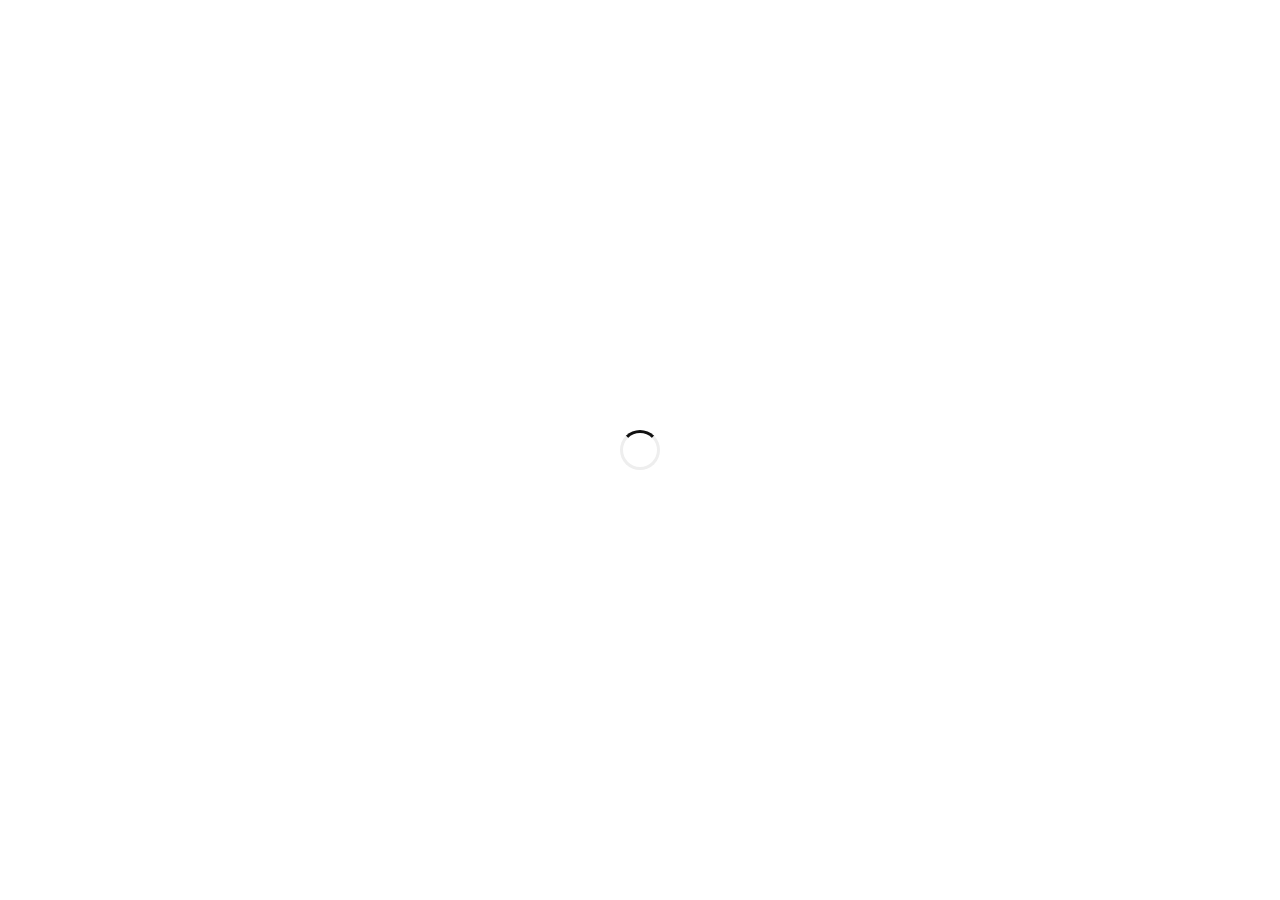
==== commit b0da19bb: "security: apply XSS + Turnstile fixes to store templates P0 — store-template fixes: - C-08: Applied " ====
--- a/black.html
+++ b/black.html
@@ -485,6 +485,8 @@
 <script src="/shared/cart.js"></script>
 <!-- ✨ shared format — formatPrice, escapeHTML, discountPercent, showToast, ... (مُستخرَج من 3 ملفات) -->
 <script src="/shared/format.js"></script>
+<!-- ✅ Cloudflare Turnstile — captcha widget for checkout page -->
+<script src="https://challenges.cloudflare.com/turnstile/v0/api.js" async defer></script>
 </head>
 <body>
 <!-- Loading screen — shown until store data is ready (prevents flash of default content) -->
@@ -1414,7 +1416,7 @@
             return '' +
                 '<div class="product-card">' +
                     '<a class="product-image-wrapper" data-nav="product" data-params=\'' + cardParams + '\' href="' + cardHref + '">' +
-                        '<div class="product-image-box"><img src="' + p.images[0] + '" alt="' + escapeHTML(p.name) + '" class="product-image"></div>' +
+                        '<div class="product-image-box"><img src="' + safeImageSrc(p.images[0]) + '" alt="' + escapeHTML(p.name) + '" class="product-image"></div>' +
                         tag +
                         freeShipBadge +
                         '<span class="product-quick" data-stop-nav="1"><i data-lucide="heart"></i></span>' +
@@ -1448,7 +1450,7 @@
                 return '' +
                     '<a class="category-card" data-nav="categories" data-params=\'{"cat":"' + cat.id + '"}\' href="' + buildHref('categories', { cat: cat.id }) + '">' +
                         '<div class="category-image-wrapper">' +
-                            '<img src="' + cat.image + '" alt="' + escapeHTML(cat.name) + ' Collection" class="category-image">' +
+                            '<img src="' + safeImageSrc(cat.image) + '" alt="' + escapeHTML(cat.name) + ' Collection" class="category-image">' +
                             '<div class="category-gradient"></div>' +
                             '<div class="category-content"><h3 class="category-name">' + escapeHTML(cat.name) + '</h3><span class="btn-category">' + escapeHTML(t('hero_cta')) + '</span></div>' +
                         '</div>' +
@@ -1465,7 +1467,7 @@
                 return '' +
                     '<div class="product-card">' +
                         '<a class="product-image-wrapper" data-nav="product" data-params=\'' + pParams + '\' href="' + pHref + '">' +
-                            '<div class="product-image-box"><img src="' + p.images[0] + '" alt="' + escapeHTML(p.name) + '" class="product-image"></div>' +
+                            '<div class="product-image-box"><img src="' + safeImageSrc(p.images[0]) + '" alt="' + escapeHTML(p.name) + '" class="product-image"></div>' +
                         '</a>' +
                         '<a data-nav="product" data-params=\'' + pParams + '\' href="' + pHref + '"><h3 class="product-name">' + escapeHTML(p.name) + '</h3></a>' +
                         '<div class="product-price-row">' +
@@ -1837,11 +1839,11 @@
                 '<div class="gallery">' +
                     '<div class="thumbnails" id="thumbnails">' +
                         p.images.map(function (img, i) {
-                            return '<button class="thumb' + (i === 0 ? ' active' : '') + '" data-index="' + i + '"><img src="' + img + '" alt="' + escapeHTML(p.name) + ' view ' + (i + 1) + '"></button>';
+                            return '<button class="thumb' + (i === 0 ? ' active' : '') + '" data-index="' + i + '"><img src="' + safeImageSrc(img) + '" alt="' + escapeHTML(p.name) + ' view ' + (i + 1) + '"></button>';
                         }).join('') +
                     '</div>' +
                     '<div class="main-image-wrapper">' +
-                        '<img src="' + p.images[0] + '" alt="' + escapeHTML(p.name) + '" class="main-image" id="mainImage">' +
+                        '<img src="' + safeImageSrc(p.images[0]) + '" alt="' + escapeHTML(p.name) + '" class="main-image" id="mainImage">' +
                         '<button class="zoom-btn" aria-label="Zoom image" id="zoomBtn"><i data-lucide="maximize-2" style="width:18px;height:18px;"></i></button>' +
                     '</div>' +
                 '</div>';
@@ -1952,7 +1954,7 @@
                 return '' +
                     '<a class="related-card" data-nav="product" data-params=\'' + rpParams + '\' href="' + rpHref + '">' +
                         '<div class="related-image-box">' +
-                            '<img src="' + rp.images[0] + '" alt="' + escapeHTML(rp.name) + '">' +
+                            '<img src="' + safeImageSrc(rp.images[0]) + '" alt="' + escapeHTML(rp.name) + '">' +
                             '<span class="related-wishlist" data-stop-nav="1"><i data-lucide="heart"></i></span>' +
                         '</div>' +
                         '<div class="related-name">' + escapeHTML(rp.name) + '</div>' +
@@ -1996,7 +1998,7 @@
 
                 /* Order item summary */
                 '<div class="order-item">' +
-                    '<div class="order-item-img"><img src="' + p.images[0] + '" alt="' + escapeHTML(p.name) + '"></div>' +
+                    '<div class="order-item-img"><img src="' + safeImageSrc(p.images[0]) + '" alt="' + escapeHTML(p.name) + '"></div>' +
                     '<div class="order-item-info">' +
                         '<div class="order-item-name">' + escapeHTML(p.name) + '</div>' +
                         '<div class="order-item-variant">' + escapeHTML(t('os_color')) + ': ' + escapeHTML(p.colors[state.selectedColor || 0].name) + '</div>' +
@@ -2529,7 +2531,7 @@
                 var count = NEON_DATA.getProductsByCategory(cat.id).length;
                 return '' +
                     '<a class="showcase-card" data-nav="categories" data-params=\'{"cat":"' + cat.id + '"}\' href="' + buildHref('categories', { cat: cat.id }) + '">' +
-                        '<div class="showcase-image"><img src="' + cat.image + '" alt="' + escapeHTML(cat.name) + '"><div class="showcase-overlay"><h3>' + escapeHTML(cat.name) + '</h3></div></div>' +
+                        '<div class="showcase-image"><img src="' + safeImageSrc(cat.image) + '" alt="' + escapeHTML(cat.name) + '"><div class="showcase-overlay"><h3>' + escapeHTML(cat.name) + '</h3></div></div>' +
                         '<div class="showcase-meta"><span>' + escapeHTML(cat.blurb) + '</span><span class="count">' + count + ' ' + escapeHTML(t('cat_items')) + '</span></div>' +
                     '</a>';
             }).join('');
@@ -2675,7 +2677,7 @@
                 var tHref = p.slug ? buildHref('product', { slug: p.slug }) : buildHref('product', { id: p.id });
                 return '' +
                     '<a class="recent-card" data-nav="product" data-params=\'' + tParams + '\' href="' + tHref + '">' +
-                        '<div class="recent-card-img"><img src="' + p.images[0] + '" alt="' + escapeHTML(p.name) + '"></div>' +
+                        '<div class="recent-card-img"><img src="' + safeImageSrc(p.images[0]) + '" alt="' + escapeHTML(p.name) + '"></div>' +
                         '<div class="recent-card-info"><div class="recent-card-name">' + escapeHTML(p.name) + '</div><div class="recent-card-price">' + formatPrice(tEff) + ' • ' + (typeof p.rating === 'number' && p.rating > 0 ? p.rating : (typeof window._shvProductRating === 'function' ? window._shvProductRating(p) : 4.5)).toFixed(1) + ' ★</div></div>' +
                     '</a>';
             }).join('');
@@ -2764,7 +2766,7 @@
                 itemsContainer.innerHTML = cart.map(function (item, idx) {
                     return '' +
                         '<div class="ck-item" data-ck-idx="' + idx + '">' +
-                            '<div class="ck-item-img"><img src="' + item.image + '" alt="' + escapeHTML(item.name) + '"></div>' +
+                            '<div class="ck-item-img"><img src="' + safeImageSrc(item.image) + '" alt="' + escapeHTML(item.name) + '"></div>' +
                             '<div class="ck-item-info">' +
                                 '<div class="ck-item-name">' + escapeHTML(item.name) + '</div>' +
                                 '<div class="ck-item-variant">' + escapeHTML(t('os_color')) + ': ' + escapeHTML(item.color) + ' • ' + escapeHTML(t('os_size')) + ': ' + escapeHTML(item.size) + '</div>' +
@@ -3008,19 +3010,19 @@
             html += '<p class="policy-text" style="margin-bottom:1.25rem;">Have a question or need help with your order? We\'re here to assist you. Reach out through any of the channels below.</p>';
             html += '<div style="display:grid;grid-template-columns:repeat(auto-fit,minmax(220px,1fr));gap:0.875rem;">';
             if (instagram) {
-                html += '<a href="' + esc(instagram) + '" target="_blank" rel="noopener" class="support-contact-link">';
+                html += '<a href="' + safeUrl(instagram) + '" target="_blank" rel="noopener" class="support-contact-link">';
                 html += '<div class="support-contact-icon"><svg viewBox="0 0 24 24" fill="none" stroke="currentColor" stroke-width="1.5" style="width:18px;height:18px;"><rect x="2" y="2" width="20" height="20" rx="5"/><path d="M16 11.37A4 4 0 1112.63 8 4 4 0 0116 11.37z"/><line x1="17.5" y1="6.5" x2="17.51" y2="6.5"/></svg></div>';
                 html += '<div><div class="support-contact-label">Instagram</div><div class="support-contact-value">' + esc(instagram.replace(/^https?:\/\//, '').replace(/^www\./, '')) + '</div></div>';
                 html += '</a>';
             }
             if (tiktok) {
-                html += '<a href="' + esc(tiktok) + '" target="_blank" rel="noopener" class="support-contact-link">';
+                html += '<a href="' + safeUrl(tiktok) + '" target="_blank" rel="noopener" class="support-contact-link">';
                 html += '<div class="support-contact-icon"><svg viewBox="0 0 24 24" fill="currentColor" style="width:16px;height:16px;"><path d="M19.59 6.69a4.83 4.83 0 01-3.77-4.25V2h-3.45v13.67a2.89 2.89 0 01-5.2 1.74 2.89 2.89 0 012.31-4.64 2.93 2.93 0 01.88.13V9.4a6.84 6.84 0 00-1-.05A6.33 6.33 0 005 20.1a6.34 6.34 0 0010.86-4.43v-7a8.16 8.16 0 004.77 1.52v-3.4a4.85 4.85 0 01-1-.1z"/></svg></div>';
                 html += '<div><div class="support-contact-label">TikTok</div><div class="support-contact-value">' + esc(tiktok.replace(/^https?:\/\//, '').replace(/^www\./, '')) + '</div></div>';
                 html += '</a>';
             }
             if (facebook) {
-                html += '<a href="' + esc(facebook) + '" target="_blank" rel="noopener" class="support-contact-link">';
+                html += '<a href="' + safeUrl(facebook) + '" target="_blank" rel="noopener" class="support-contact-link">';
                 html += '<div class="support-contact-icon"><svg viewBox="0 0 24 24" fill="currentColor" style="width:16px;height:16px;"><path d="M18 2h-3a5 5 0 00-5 5v3H7v4h3v8h4v-8h3l1-4h-4V7a1 1 0 011-1h3z"/></svg></div>';
                 html += '<div><div class="support-contact-label">Facebook</div><div class="support-contact-value">' + esc(facebook.replace(/^https?:\/\//, '').replace(/^www\./, '')) + '</div></div>';
                 html += '</a>';
@@ -3270,7 +3272,7 @@
             body.innerHTML = cart.map(function (item, idx) {
                 return '' +
                     '<div class="cart-item" data-cart-idx="' + idx + '">' +
-                        '<div class="cart-item-img"><img src="' + item.image + '" alt="' + escapeHTML(item.name) + '"></div>' +
+                        '<div class="cart-item-img"><img src="' + safeImageSrc(item.image) + '" alt="' + escapeHTML(item.name) + '"></div>' +
                         '<div class="cart-item-info">' +
                             '<div class="cart-item-name">' + escapeHTML(item.name) + '</div>' +
                             '<div class="cart-item-variant">' + escapeHTML(t('os_color')) + ': ' + escapeHTML(item.color) + ' • ' + escapeHTML(t('os_size')) + ': ' + escapeHTML(item.size) + '</div>' +
@@ -3419,9 +3421,9 @@
                                 if (_cFooterLogo) _cFooterLogo.textContent = _cs.name;
                                 document.title = (_cs.title || _cs.name) + ' | NOIR';
                             }
-                            if (_cs.instagram) { var _ig = document.getElementById('socialInstagram'); if (_ig) { _ig.href = _cs.instagram; _ig.style.display = ''; } }
-                            if (_cs.tiktok)    { var _tk = document.getElementById('socialTiktok');    if (_tk) { _tk.href = _cs.tiktok;    _tk.style.display = ''; } }
-                            if (_cs.facebook)  { var _fb = document.getElementById('socialFacebook');  if (_fb) { _fb.href = _cs.facebook;  _fb.style.display = ''; } }
+                            if (_cs.instagram) { var _ig = document.getElementById('socialInstagram'); if (_ig) { _ig.href = safeUrl(_cs.instagram); _ig.style.display = ''; } }
+                            if (_cs.tiktok)    { var _tk = document.getElementById('socialTiktok');    if (_tk) { _tk.href = safeUrl(_cs.tiktok);    _tk.style.display = ''; } }
+                            if (_cs.facebook)  { var _fb = document.getElementById('socialFacebook');  if (_fb) { _fb.href = safeUrl(_cs.facebook);  _fb.style.display = ''; } }
                             applyHeroSettings(_cs);
                         }
                     }
@@ -3442,9 +3444,9 @@
                         if (footerLogo && s.name) footerLogo.textContent = s.name;
                         if (s.name || s.title) document.title = (s.title || s.name) + ' | NOIR';
                         // تطبيق الروابط الاجتماعية
-                        if (s.instagram) { var ig = document.getElementById('socialInstagram'); if (ig) { ig.href = s.instagram; ig.style.display = ''; } }
-                        if (s.tiktok) { var tk = document.getElementById('socialTiktok'); if (tk) { tk.href = s.tiktok; tk.style.display = ''; } }
-                        if (s.facebook) { var fb = document.getElementById('socialFacebook'); if (fb) { fb.href = s.facebook; fb.style.display = ''; } }
+                        if (s.instagram) { var ig = document.getElementById('socialInstagram'); if (ig) { ig.href = safeUrl(s.instagram); ig.style.display = ''; } }
+                        if (s.tiktok) { var tk = document.getElementById('socialTiktok'); if (tk) { tk.href = safeUrl(s.tiktok); tk.style.display = ''; } }
+                        if (s.facebook) { var fb = document.getElementById('socialFacebook'); if (fb) { fb.href = safeUrl(s.facebook); fb.style.display = ''; } }
                         // Apply hero customization (cover image / title / desc / kicker)
                         applyHeroSettings(s);
                         // Persist store snapshot to localStorage for instant application on next load
@@ -4269,7 +4271,8 @@
                     '<textarea class="summary-textarea" id="cpAddress" placeholder="'+escapeHTML(t('of_address_ph') || 'Detailed Address *')+'" maxlength="300">'+escapeHTML(d.address||'')+'</textarea>'+
                     '<textarea class="summary-textarea" id="cpNotes" placeholder="'+escapeHTML(t('of_notes_ph') || 'Additional Notes')+'" maxlength="500" style="min-height:40px">'+escapeHTML(d.notes||'')+'</textarea>'+
                     cartTtsHTML+
-                    '<button type="submit" class="summary-place-order" id="cpSubmit">'+I.cart+' '+escapeHTML(t('checkout_place_order') || 'Place Order')+'</button>'+
+                    '<div id="turnstileWidgetWrap" style="margin:0.75rem 0;display:flex;justify-content:center;"><div id="checkout-turnstile-widget" class="cf-turnstile" data-sitekey="'+escapeHTML((window.SHV_CONFIG && window.SHV_CONFIG.TURNSTILE_SITE_KEY) || '')+'" data-callback="onCheckoutTurnstileSuccess" data-theme="light" data-language="ar"></div></div>'+
+                    '<button type="submit" class="summary-place-order" id="cpSubmit" disabled>'+I.cart+' '+escapeHTML(t('checkout_place_order') || 'Place Order')+'</button>'+
                   '</form>'+
 
                   // Trust
@@ -5224,6 +5227,8 @@
           } catch(err) {
             showToast(t('of_required') + ': ' + (err.message||''));
             console.error('Cart page submit error:', err);
+            // ✅ Reset Turnstile so user can re-solve the challenge after failure
+            if (typeof window.resetCheckoutTurnstile === 'function') window.resetCheckoutTurnstile();
           } finally {
             if (submitBtn) { submitBtn.disabled = false; submitBtn.textContent = t('checkout_place_order') || 'Place Order'; }
           }
